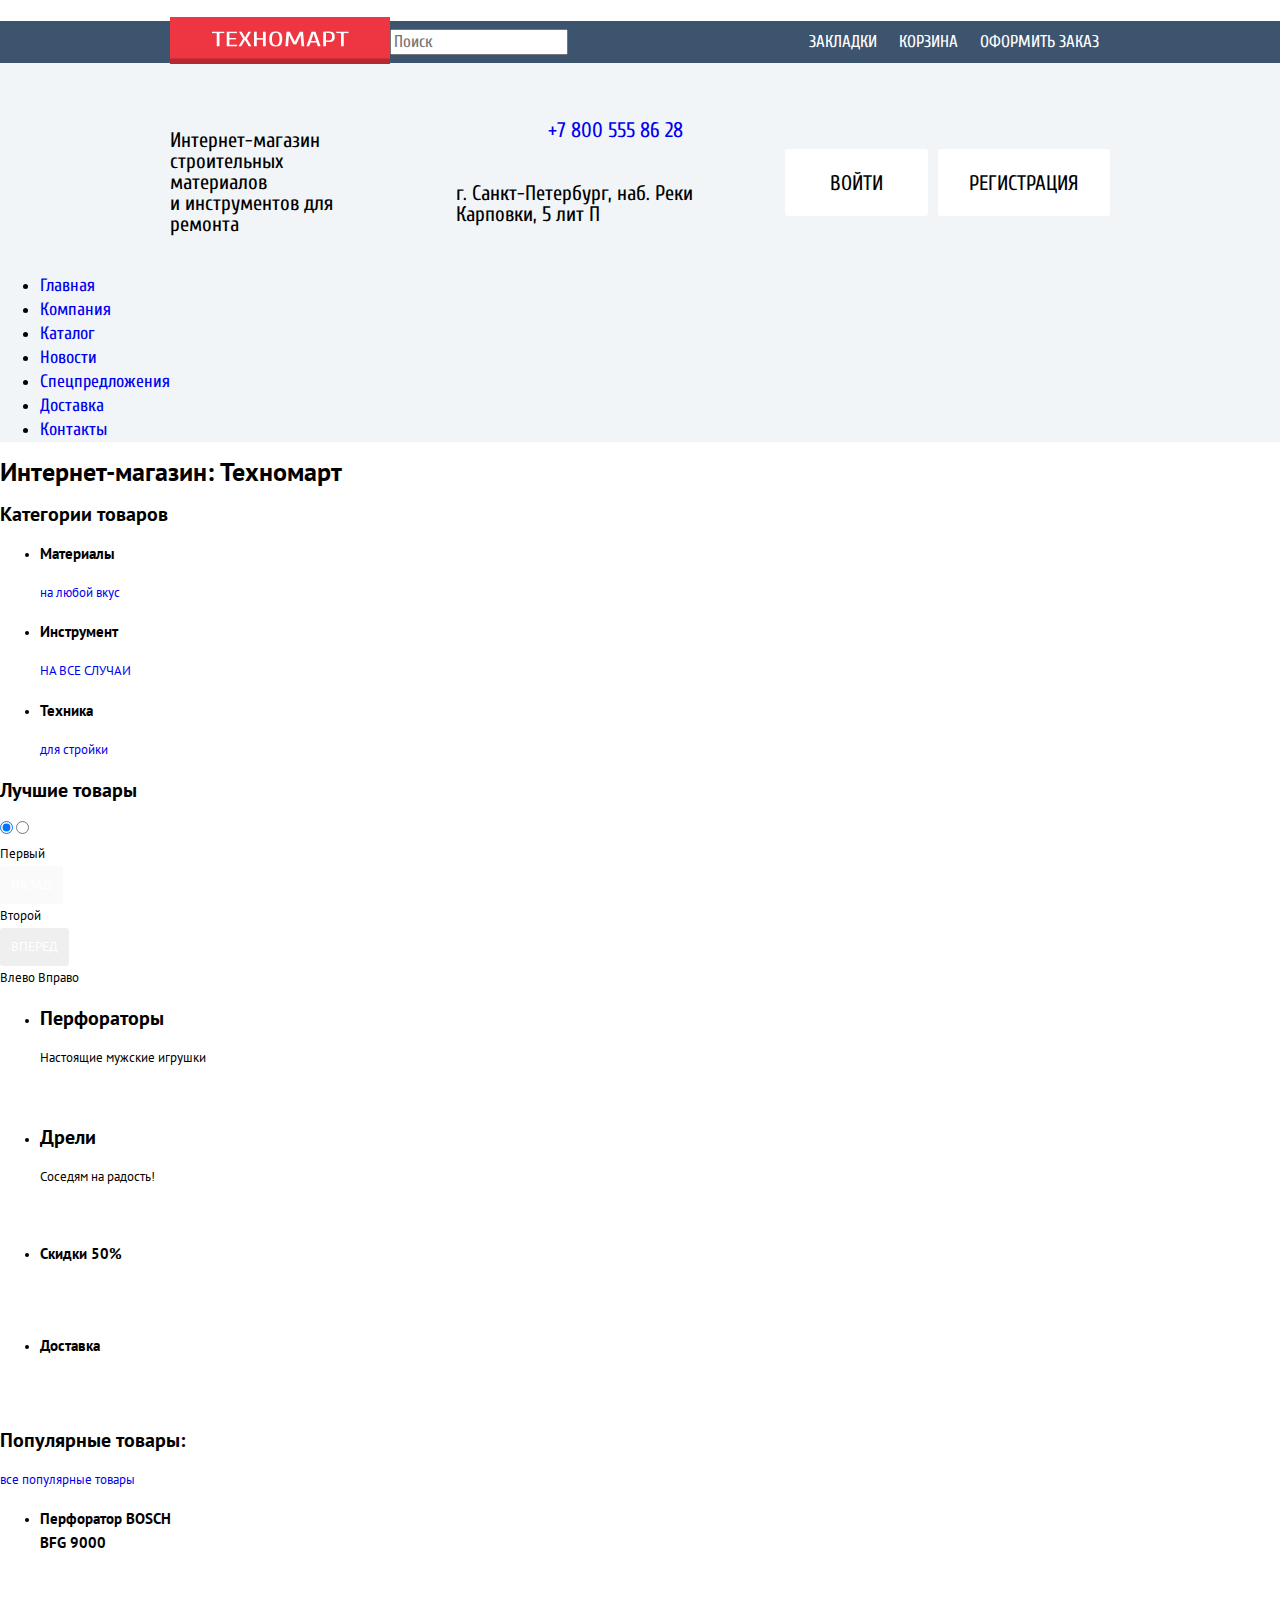
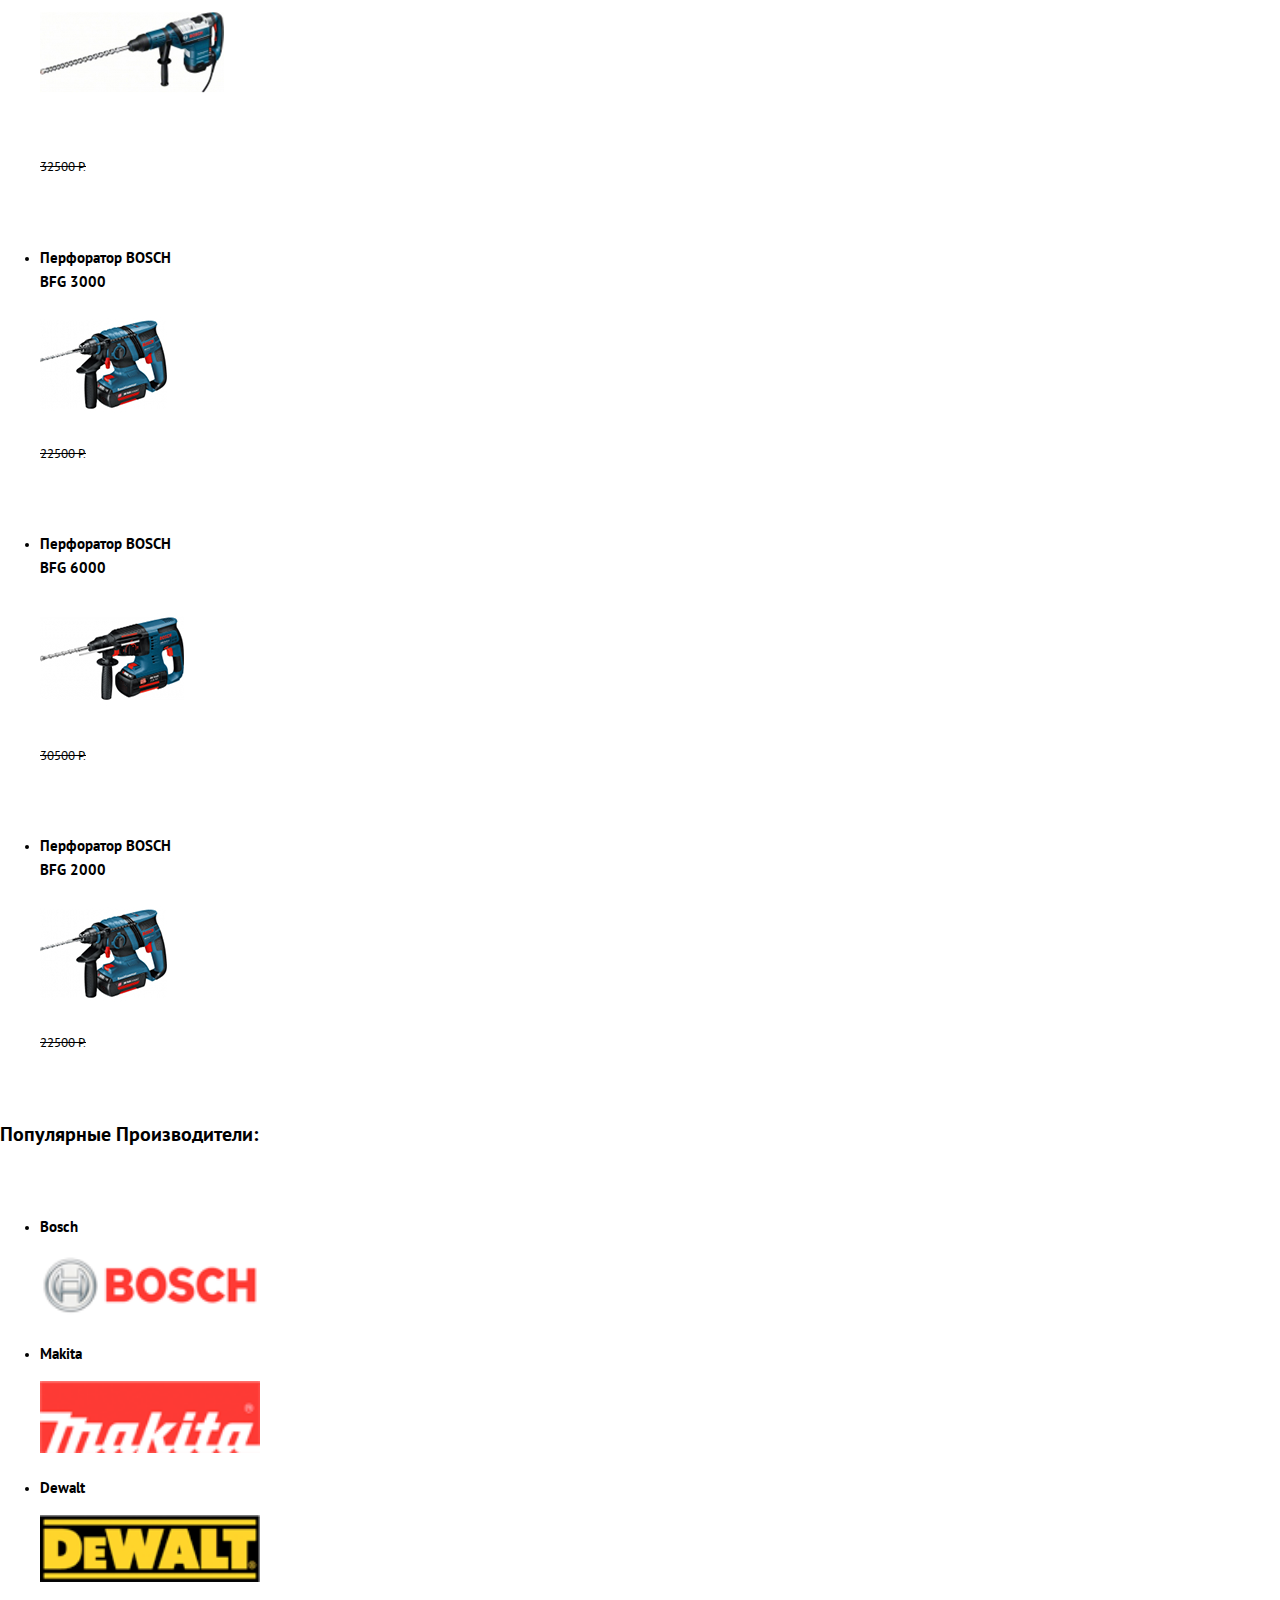
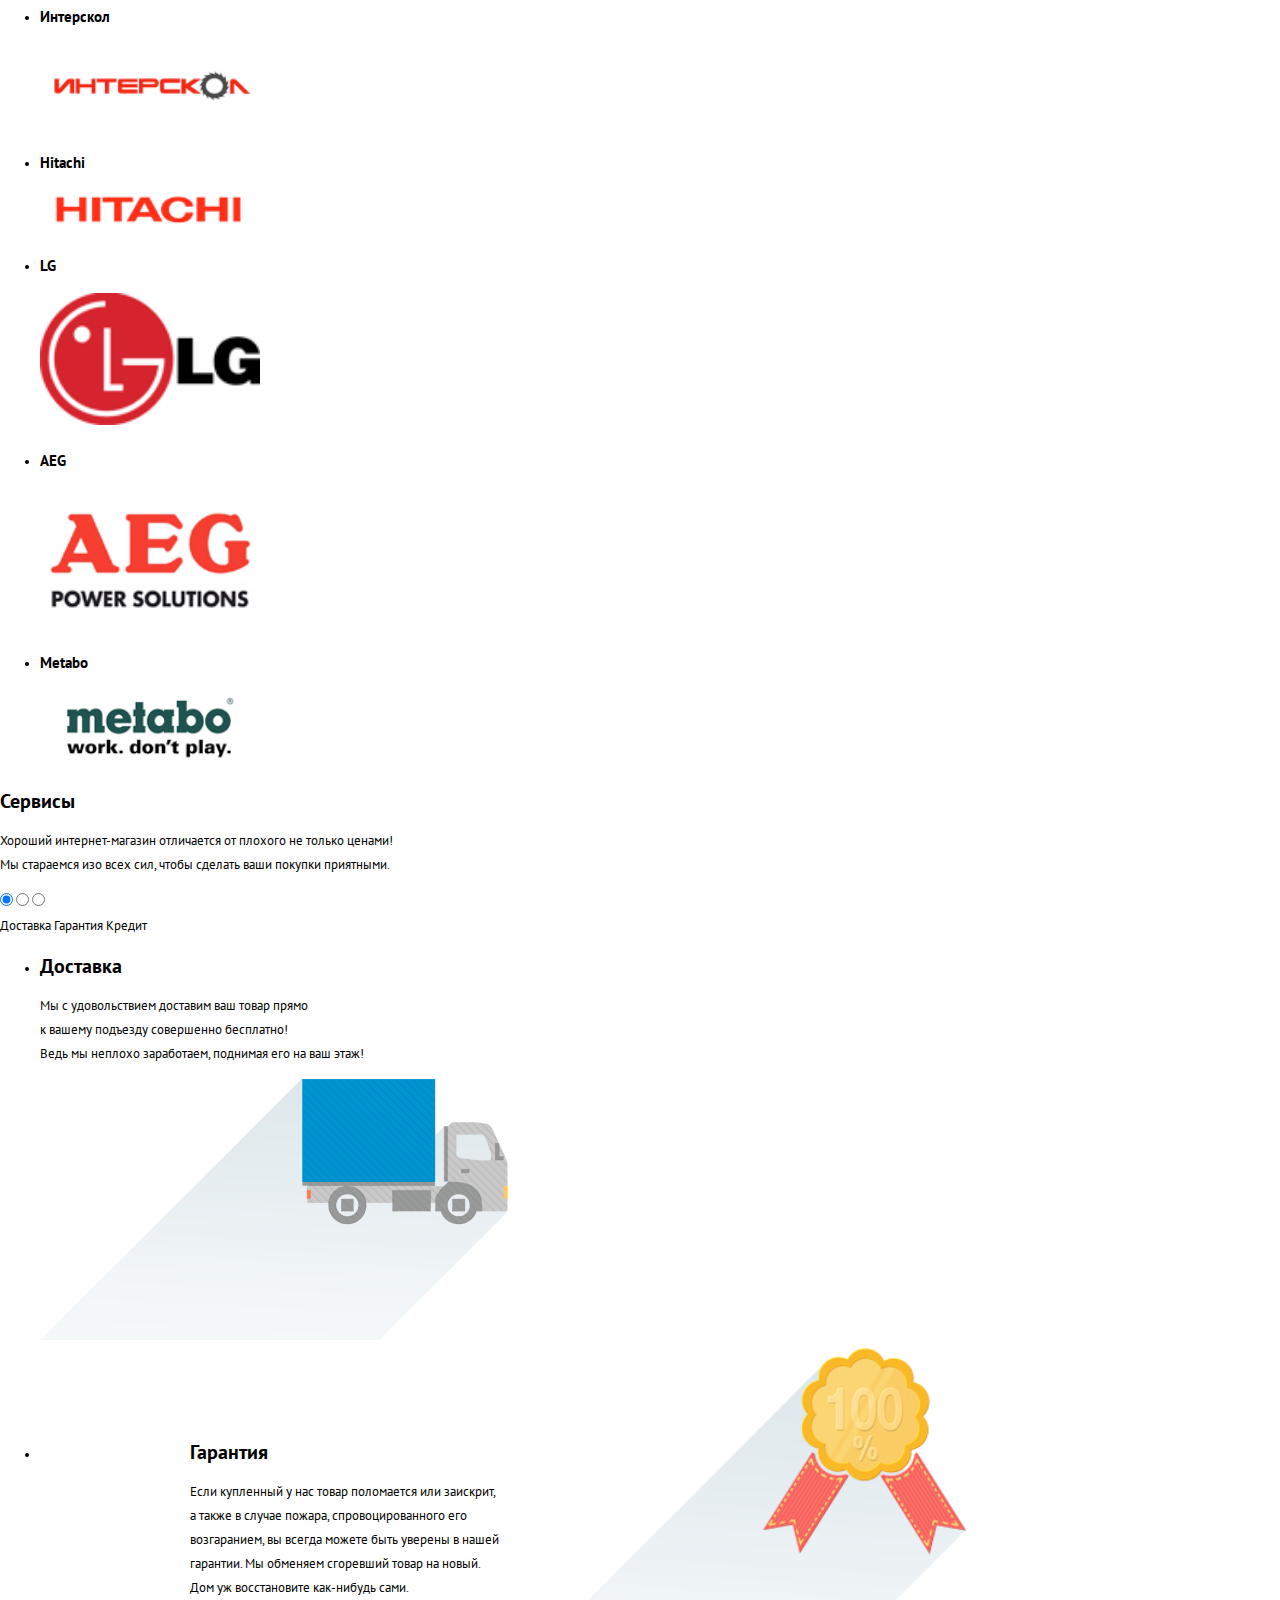
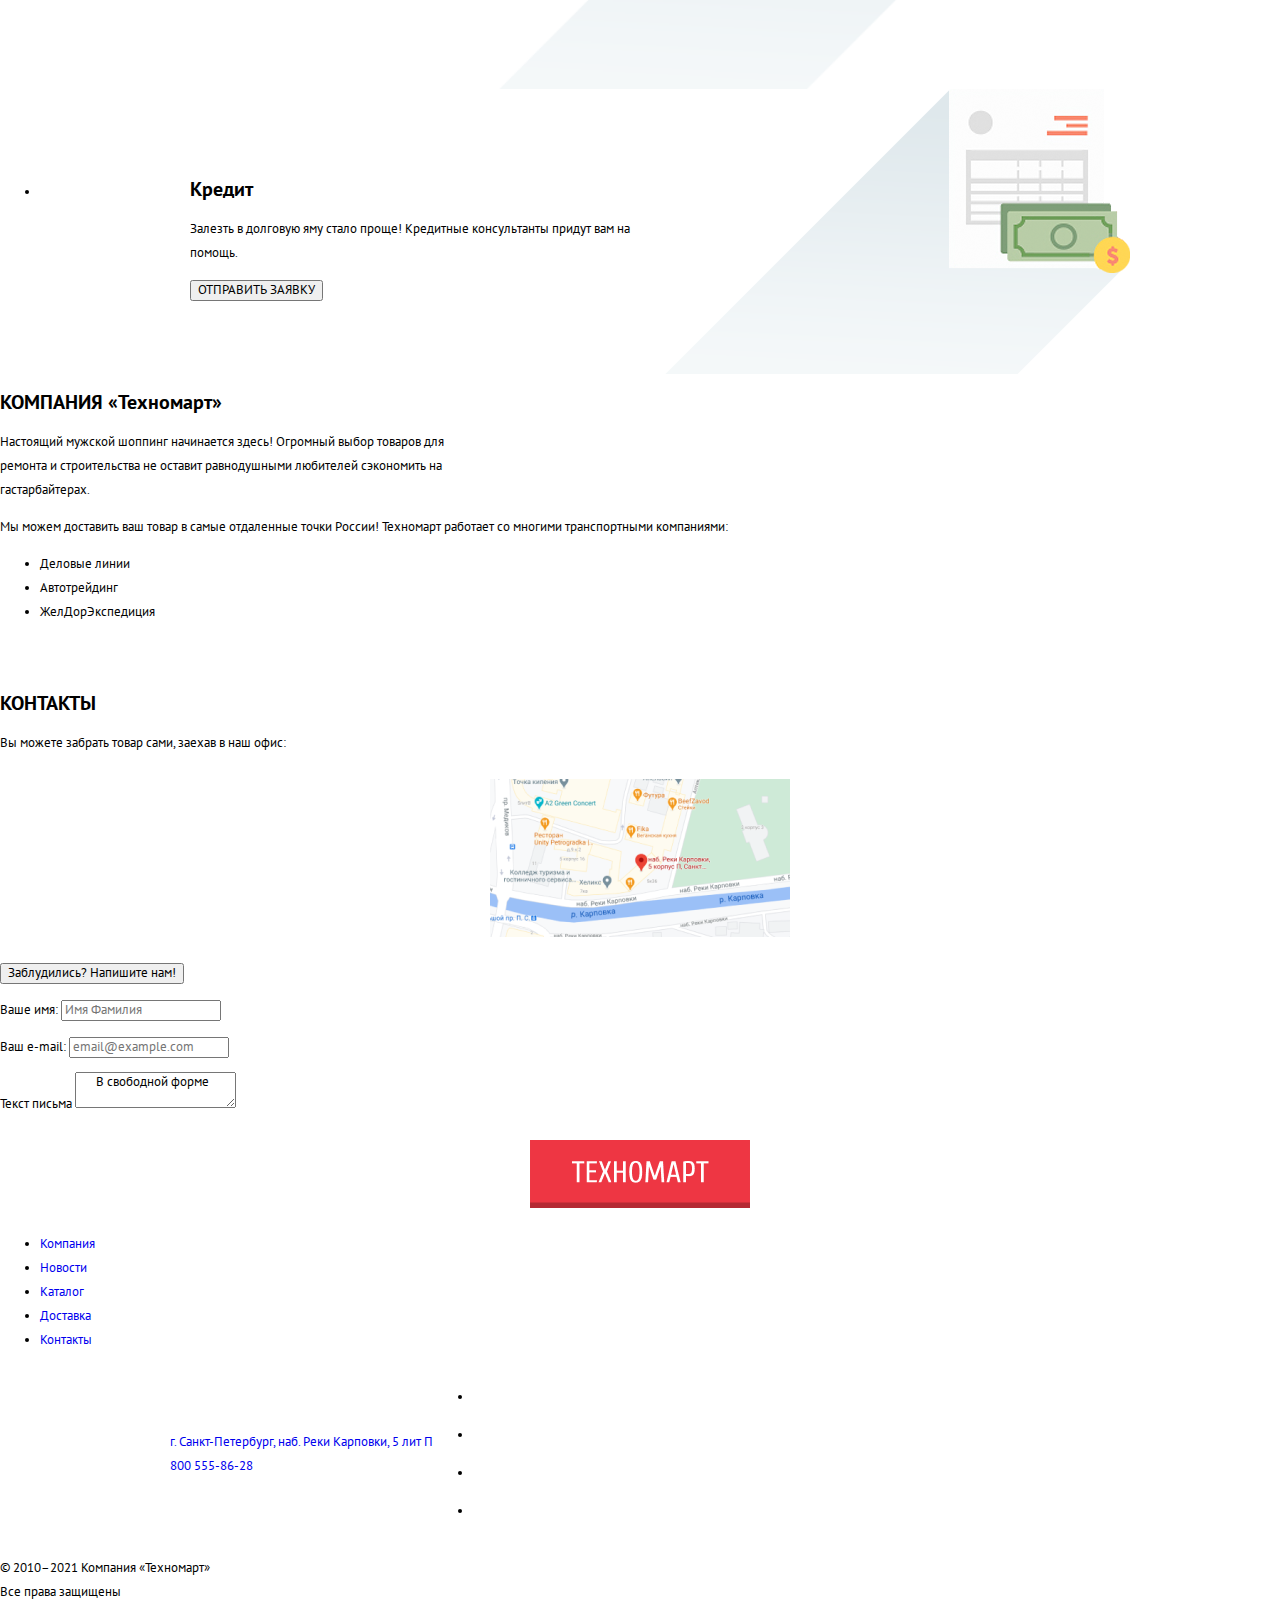
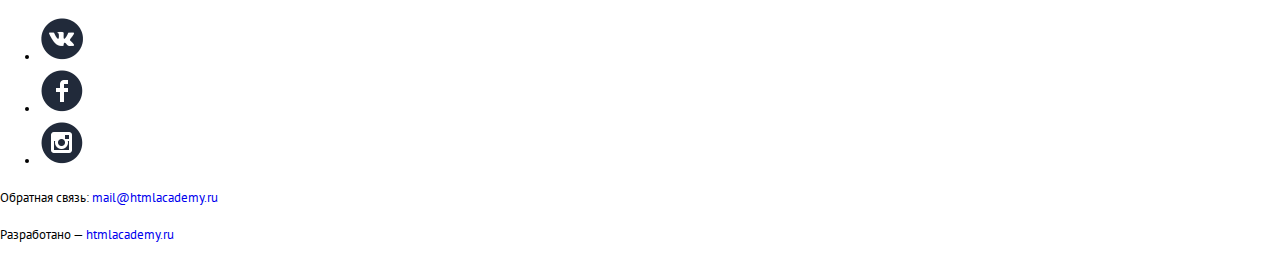
==== index.html @ 90fa8c32 "add styles" ====
<!DOCTYPE html>
<html class="page" lang="ru">

<head>
  <meta charset="utf-8" />
  <title>HTML Academy: Техномарт</title>
  <link rel="icon" href="favicon.ico" />
  <link href="https://fonts.googleapis.com/css2?family=Cuprum:wght@400;700&family=PT+Sans:wght@400;700&display=swap"
    rel="stylesheet">
    <link href="css/normalize.css" rel="stylesheet">
    <link href="css/style.css" rel="stylesheet">
</head>

<body class="page-body">
  <header class="main-header">
    <!--Верхняя поисковая строка, логотип и кнопки магазина-->
    <section class="search__header">
      <h2><span class="hidden">Интернет-магазин</span></h2>
      <div class="wrapper">
        <a class="main-header-logo"><img src="img/logo.png" width="220" height="47" alt="Логотип Техномарт" /></a>

        <form class="header-search" action="https://echo.htmlacademy.ru" method="post">
          <input class="header-search__input-field" type="search" name="search" id="search" placeholder="Поиск" />
          <label for="search"> </label>
        </form>

        <ul class="shop-link__list">
          <li><a class="button shop-link__list-item" href="blank.html">Закладки</a></li>
          <li><a class="button shop-link__list-item" href="blank.html">Корзина</a></li>
          <li><a class="button shop-link__list-item" href="blank.html">Оформить заказ</a></li>
        </ul>

      </div>
    </section>
<!--Contact info in header-->
    <section class="contact-info">
      <h2><span class="hidden">Контактная информация</span></h2>
      <div class="wrapper">
        <p>
          Интернет-магазин<br />строительных материалов<br />и инструментов для
          ремонта
        </p>
        <div class="contact-info__contacts">
          <a class="contact-info__contacts-phone" href="tel:+78005558628">+7 800 555 86 28</a><br />
          <p class="contact-info__contacts-adress">г. Санкт-Петербург, наб. Реки Карповки, 5 лит П
          </p>
        </div>
        <ul class="login-registration__list">
          <li><a class="button login-registration__button login-button" href="blank.html">Войти</a></li>
          <li><a class="button login-registration__button" href="blank.html">Регистрация</a></li>
        </ul>
      </div>
    </section>
    <!--main navigation block-->
    <nav class="main-navigation">
      <ul class="site-navigation">
        <li class="site-navigation__item"><a href="index.html">Главная</a></li>
        <li class="site-navigation__item"><a href="blank.html">Компания</a></li>
        <li class="site-navigation__item"><a href="catalog.html">Каталог</a></li>
        <li class="site-navigation__item"><a href="blank.html">Новости</a></li>
        <li class="site-navigation__item"><a href="blank.html">Спецпредложения</a></li>
        <li class="site-navigation__item"><a href="blank.html">Доставка</a></li>
        <li class="site-navigation__item"><a href="blank.html">Контакты</a></li>
      </ul>
    </nav>

  </header>

  <main>
    <h1>Интернет-магазин: Техномарт</h1>
    <section class="product-categories">
      <h2>Категории товаров</h2>
      <ul class="product-list">
        <li class="product-item">
          <h3>Материалы</h3>
          <a href="blank.html">на любой вкус</a>
        </li>
        <li class="product-item">
          <h3>Инструмент</h3>
          <a href="blank.html">НА ВСЕ СЛУЧАИ</a>
        </li>
        <li class="product-item">
          <h3>Техника</h3>
          <a href="blank.html">для стройки</a>
        </li>
      </ul>
    </section>

    <section class="products">
      <div>
        <h2>Лучшие товары</h2>
        <div>
          <div>
            <input type="radio" id="slider-1" name="toggle" checked="" />
            <input type="radio" id="slider-2" name="toggle" />
          </div>
          <div>
            <label for="slider-1">
              <span>Первый</span>
              <button class="button gallery-button gallery-button-back" type="button" disabled>Назад</button>
            </label>
            <label for="slider-2">
              <span>Второй</span>
              <button class="button gallery-button gallery-button-next" type="button">Вперед</button>
            </label>
          </div>
          <div>
            <label for="slider-1">
              <span> Влево </span>
            </label>
            <label for="slider-2">
              <span> Вправо </span>
            </label>
          </div>
          <ul class="products-list">
            <li class="products-item">
              <div>
                <h2>Перфораторы</h2>
                <span>Настоящие мужские игрушки</span>
              </div>
              <div class="wrapper catalog-button">
                <a class="button" href="catalog.html">ОТКРЫТЬ КАТАЛОГ</a>
              </div>
            </li>
            <li class="products-item">
              <div>
                <h2>Дрели</h2>
                <span>Соседям на радость!</span>
              </div>
              <a class="button" href="catalog.html">ОТКРЫТЬ КАТАЛОГ</a>
            </li>
          </ul>
        </div>
      </div>
    </section>

    <section class="features">
      <ul class="features-list">
        <li class="features-item">
          <h3>Скидки 50%</h3>
          <a class="button" href="catalog.html">На 350 ТОВАРОВ</a>
        </li>
        <li class="features-item">
          <h3>Доставка</h3>
          <a class="button" href="blank.html">Бесплатно</a>
        </li>
      </ul>
    </section>

    <section class="popular-products">
      <div>
        <h2>Популярные товары:</h2>
        <a href="blank.html">все популярные товары</a>
      </div>
      <ul class="popular-products-list">
        <li class="popular-product-item">
          <h3>Перфоратор BOSCH<br />BFG 9000</h3>
          <p>
            <img src="img/main-popular-products/main-bfg-9000.jpg" width="184" height="164"
              alt="Перфоратор проводной синего цвета с длинным сверлом" />
          </p>
          <del>32500 Р.</del>
          <p><a class="button" href="catalog.html">25500 Р.</a></p>
        </li>
        <li class="popular-product-item">
          <h3>Перфоратор BOSCH<br />BFG 3000</h3>
          <p>
            <img src="img/main-popular-products/main-bfg-3000.jpg" width="127" height="112"
              alt="Перфоратор аккамуляторный синего цвета с красными элементами" />
          </p>
          <del>22500 Р.</del>
          <p><a class="button" href="catalog.html">15500 Р.</a></p>
        </li>
        <li class="popular-product-item">
          <h3>Перфоратор BOSCH<br />BFG 6000</h3>
          <p>
            <img src="img/main-popular-products/main-bfg-6000.jpg" width="144" height="128"
              alt="Перфоратор синего цвета аккамуляторный, с железным стопором и сверлом по бетону" />
          </p>
          <del>30500 Р.</del>
          <p><a class="button" href="catalog.html">25500 Р.</a></p>
        </li>
        <li class="popular-product-item">
          <h3>Перфоратор BOSCH<br />BFG 2000</h3>
          <p>
            <img src="img/main-popular-products/main-bfg-2000.jpg" width="127" height="112"
              alt="Перфоратор черно-синего цвета, аккамуляторный" />
          </p>
          <del>22500 Р.</del>
          <p><a class="button" href="catalog.html">12500 Р.</a></p>
        </li>
      </ul>
    </section>

    <section class="popular-manufactres">
      <h2>Популярные Производители:</h2>
      <div>
        <a class="button" href="blank.html">Все производители</a>
      </div>
      <div>
        <ul class="manufactures-list">
          <li class="manufactures-item">
            <h3>Bosch</h3>
            <a class="manufactures-link" href="blank.html"><img src="img/main-partners/main-partners-bosch.png"
                width="220" height="145" alt="логотип фирмы bosch" /></a>
          </li>
          <li class="manufactures-item">
            <h3>Makita</h3>
            <a class="manufactures-link" href="blank.html"><img src="img/main-partners/main-partners-Makita.png"
                width="220" height="145" alt="логотип фирмы Makita" /></a>
          </li>
          <li class="manufactures-item">
            <h3>Dewalt</h3>
            <a class="manufactures-link" href="blank.html"><img src="img/main-partners/main-partners-DeWALT.png"
                width="220" height="145" alt="логотип фирмы Dewalt" /></a>
          </li>
          <li class="manufactures-item">
            <h3>Интерскол</h3>
            <a class="manufactures-link" href="blank.html"><img src="img/main-partners/main-partners-Interskol.png"
                width="220" height="145" alt="логотип фирмы Интерскол" /></a>
          </li>
          <li class="manufactures-item">
            <h3>Hitachi</h3>
            <a class="manufactures-link" href="blank.html"><img src="img/main-partners/main-partners-Hitachi.png"
                width="220" height="145" alt="логотип фирмы Hitachi" /></a>
          </li>
          <li class="manufactures-item">
            <h3>LG</h3>
            <a class="manufactures-link" href="blank.html"><img src="img/main-partners/main-partners-LG.png" width="220"
                height="145" alt="логотип фирмы LG" /></a>
          </li>
          <li class="manufactures-item">
            <h3>AEG</h3>
            <a class="manufactures-link" href="blank.html"><img src="img/main-partners/main-partners-AEG.png"
                width="220" height="145" alt="логотип фирмы AEG" /></a>
          </li>
          <li class="manufactures-item">
            <h3>Metabo</h3>
            <a class="manufactures-link" href="blank.html"><img src="img/main-partners/main-partners-Metabo.png"
                width="220" height="145" alt="логотип фирмы Metabo" /></a>
          </li>
        </ul>
      </div>
    </section>

    <section class="services">
      <div>
        <h2>Сервисы</h2>
        <p>
          Хороший интернет-магазин отличается от плохого не только ценами!<br />
          Мы стараемся изо всех сил, чтобы сделать ваши покупки приятными.
        </p>
        <div>
          <input class="visually-hidden" type="radio" name="buttons" id="services-1" checked="" />
          <input class="visually-hidden" type="radio" name="buttons" id="services-2" />
          <input class="visually-hidden" type="radio" name="buttons" id="services-3" />
          <div>
            <label for="services-1"> Доставка </label>
            <label for="services-2"> Гарантия </label>
            <label for="services-3"> Кредит </label>
          </div>
          <ul class="services-list">
            <li class="services-item">
              <div>
                <div>
                  <h2>Доставка</h2>
                  <p>
                    Мы с удовольствием доставим ваш товар прямо <br />
                    к вашему подъезду совершенно бесплатно!<br />
                    <span>Ведь мы неплохо заработаем,</span> поднимая его на
                    ваш этаж!
                  </p>
                </div>
                <img src="img/main-advantages/main-advantage-1.png" width="468" height="261"
                  alt="Грузовик серого цвета с синим тентом" />
              </div>
            </li>
            <li class="services-item">
              <div class="wrapper">
                <div class="description">
                  <h2>Гарантия</h2>
                  <p>
                    Если купленный у нас товар поломается или заискрит,<br />
                    а также в случае пожара, спровоцированного его<br />
                    возгаранием, вы всегда можете быть уверены в нашей<br />
                    гарантии. Мы обменяем сгоревший товар на
                    <span>новый.</span><br />
                    Дом уж восстановите как-нибудь сами.
                  </p>
                </div>
                <img src="img/main-advantages/main-advantage-2.png" width="468" height="261"
                  alt="Золотая медаль с цифрой 100 и красной ленточкой" />
              </div>
            </li>
            <li class="services-item">
              <div class="wrapper">
                <div class="description">
                  <h2>Кредит</h2>
                  <p>
                    Залезть в долговую яму стало проще! Кредитные консультанты
                    придут вам на помощь.
                  </p>
                  <button type="button" class="send-request">
                    ОТПРАВИТЬ ЗАЯВКУ
                  </button>
                </div>
                <img src="img/main-advantages/main-advantage-3.png" width="468" height="261"
                  alt="две зеленые купюры с знаком доллора на фоне серой таблицы" />
              </div>
            </li>
          </ul>
        </div>
      </div>
    </section>

    <article class="about-company">
      <h2>КОМПАНИЯ «Техномарт»</h2>
      <p>
        Настоящий мужской шоппинг начинается здесь! Огромный выбор товаров
        для<br />
        ремонта и строительства не оставит равнодушными любителей сэкономить
        на<br />
        гастарбайтерах.
      </p>

      <p>
        Мы можем доставить ваш товар в самые отдаленные точки России!
        Техномарт работает со многими транспортными компаниями:
      </p>
      <ul class="partners-list">
        <li class="partners-item">Деловые линии</li>
        <li class="partners-item">Автотрейдинг</li>
        <li class="partners-item">ЖелДорЭкспедиция</li>
      </ul>
      <a class="button" href="index.html">Подробнее о компании</a>
    </article>

    <article class="contacts">
      <h2>КОНТАКТЫ</h2>
      <p>Вы можете забрать товар сами, заехав в наш офис:</p>
      <a class="button map-button" href="blank.html">
        <img src="img/main-map.png" alt="Карта проезда до адреса Н абарежная реки Карповки 5" />
      </a>
      <p>
        <input type="button" name="map-button" value="Заблудились? Напишите нам!" />
      </p>
      <section class="modal">
        <form class="mail-modal" action="https://echo.htmlacademy.ru" method="post">
          <p>
            <label for="name-text">Ваше имя:</label>
            <input class="username" type="text" id="name-text" name="name" placeholder="Имя Фамилия" />
          </p>
          <p>
            <label for="email-text">Ваш e-mail:</label>
            <input class="user-email" type="email" id="email-text" name="email" placeholder="email@example.com" />
          </p>
          <p>
            <label for="letter-text">Текст письма</label>
            <textarea class="letter-text" name="letter" id="letter-text">
      В свободной форме</textarea>
          </p>
        </form>
      </section>
    </article>
  </main>

  <footer class="page-footer main-footer">
    <div>
      <div>
        <div>
          <a class="button" href="index.html"><img src="img/logo220x68.png" width="220" height="68"
              alt="Логотип «Техномарт»" /></a>
          <ul class="footer-nav">
            <li><a href="blank.html">Компания</a></li>
            <li><a href="blank.html">Новости</a></li>
            <li><a href="catalog.html">Каталог</a></li>
            <li><a href="blank.html">Доставка</a></li>
            <li><a href="blank.html">Контакты</a></li>
          </ul>
          <div class="wrapper">
            <p>
              <a class="footer-adres" href="blank.html">г. Санкт-Петербург, наб. Реки Карповки, 5 лит П</a><br />
              <a class="footer-phone" href="tel: +8005558628"> 800 555-86-28 </a>
            </p>
            <ul class="footer-catalog">
              <li class="footer-catalog-item"><a class="button" href="blank.html">Материалы</a></li>
              <li class="footer-catalog-item"><a class="button" href="blank.html">Техника</a></li>
              <li class="footer-catalog-item"><a class="button" href="blank.html">Инструмент</a></li>
              <li class="footer-catalog-item"><a class="button" href="blank.html">Спецпредложения</a></li>
            </ul>
          </div>
          <div>
            <p>
              © 2010–2021 Компания «Техномарт»<br />
              Все права защищены
            </p>
            <section class="footer-social">
              <ul class="social-list">
                <li class="social-item">
                  <a class="social-link" href="blank.html">
                    <img src="img/vk.png" width="44" height="44" alt="" />
                  </a>
                </li>
                <li class="social-item">
                  <a class="social-link" href="blank.html">
                    <img src="img/fb.png" width="44" height="44" alt="" />
                  </a>
                </li>
                <li class="social-item">
                  <a class="social-link" href="blank.html">
                    <img src="img/instagram.png" width="44" height="44" alt="" />
                  </a>
                </li>
              </ul>
            </section>
            <section class="footer-copyright">
              <p>
                Обратная связь:
                <a href="blank.html">mail@htmlacademy.ru</a>
              </p>
              <p>
                Разработано —
                <a href="https://htmlacademy.ru/intensive/htmlcss">htmlacademy.ru</a>
              </p>
            </section>
          </div>
        </div>
      </div>
    </div>
  </footer>
</body>

</html>
---- css/style.css ----
:root {
--basic-red: #EE3643;
--basic-green: #63A63E;
--basic-grey: #3D546F;
--basic-greylight: #C5C5C5;
--basic-background: #F1F5F7;
--white: #FFFFFF;
--special-ylellow: #FFBF47;
--success: #5FBB2D;
--error: #BA2732;
}

body {
    min-width: 960px;
    margin: 0px;
    padding: 0px;
    font-family: "PT Sans", Arial, sans-serif;
    font-size: 13px;
    line-height: 24px;
    font-weight: 400;
    color: #000;
    text-transform: none;
    background-color: var(--white)
}

a {
  text-decoration: none
}

img {
  max-width: 100%;
  height: auto
}

.hidden {
  position: absolute;
  width: 1px;
  height: 1px;
  margin: -1px;
  border: 0;
  padding: 0;
  white-space: nowrap;
  clip-path: inset(100%);
  clip: rect(0 0 0 0);
  overflow: hidden
}
/*Все кнопки на странице*/
.button {
  align-items: center;
  border-radius: 3px;
  border: 0;
  color: var(--white);
  cursor: pointer;
  display: flex;
  justify-content: center;
  padding: 11px;
  line-height: 16px;
  text-align: center;
  text-transform: uppercase;
  outline: 0
}

.login-registration__button {
  background-color: #FFFFFF;
  height: 45px;
  min-width: 150px;
  margin-left: 10px;
  position: relative;
  color: #000;
}

.login-button {
  min-width: 121px;
}

/*стили для хедера*/
.main-header {
  background-color: var(--basic-background);
  min-width: 960px;
  font-family: "Cuprum", Arial, sans-serif;
  line-height: 24px;
  font-size: 18px;
}

.search__header {
  background-color: var(--basic-grey);
  height: 42px;
  font-size: 17px;
  line-height: 18px;
}

.wrapper {
  width: 940px;
  height: 100%;
  margin: 0 auto;
  display: flex;
  align-items: center;
}

.shop-link__list {
  list-style: none;
  display: flex;
  margin: 0;
  padding: 0;
  margin-left: auto;
}
/*регистрация контакты*/
.contact-info {
  align-items: flex-start;
  margin-top: 46px;
  font-size: 21px;
  line-height: 21px;
}

.login-registration__list {
  list-style: none;
  margin: 0;
  padding: 0;
  margin-left: auto;
  display: flex;
}

.contact-info__contacts{
  margin-left: 90px;
  display: flex;
  align-items: center;
  flex-direction: column;
}
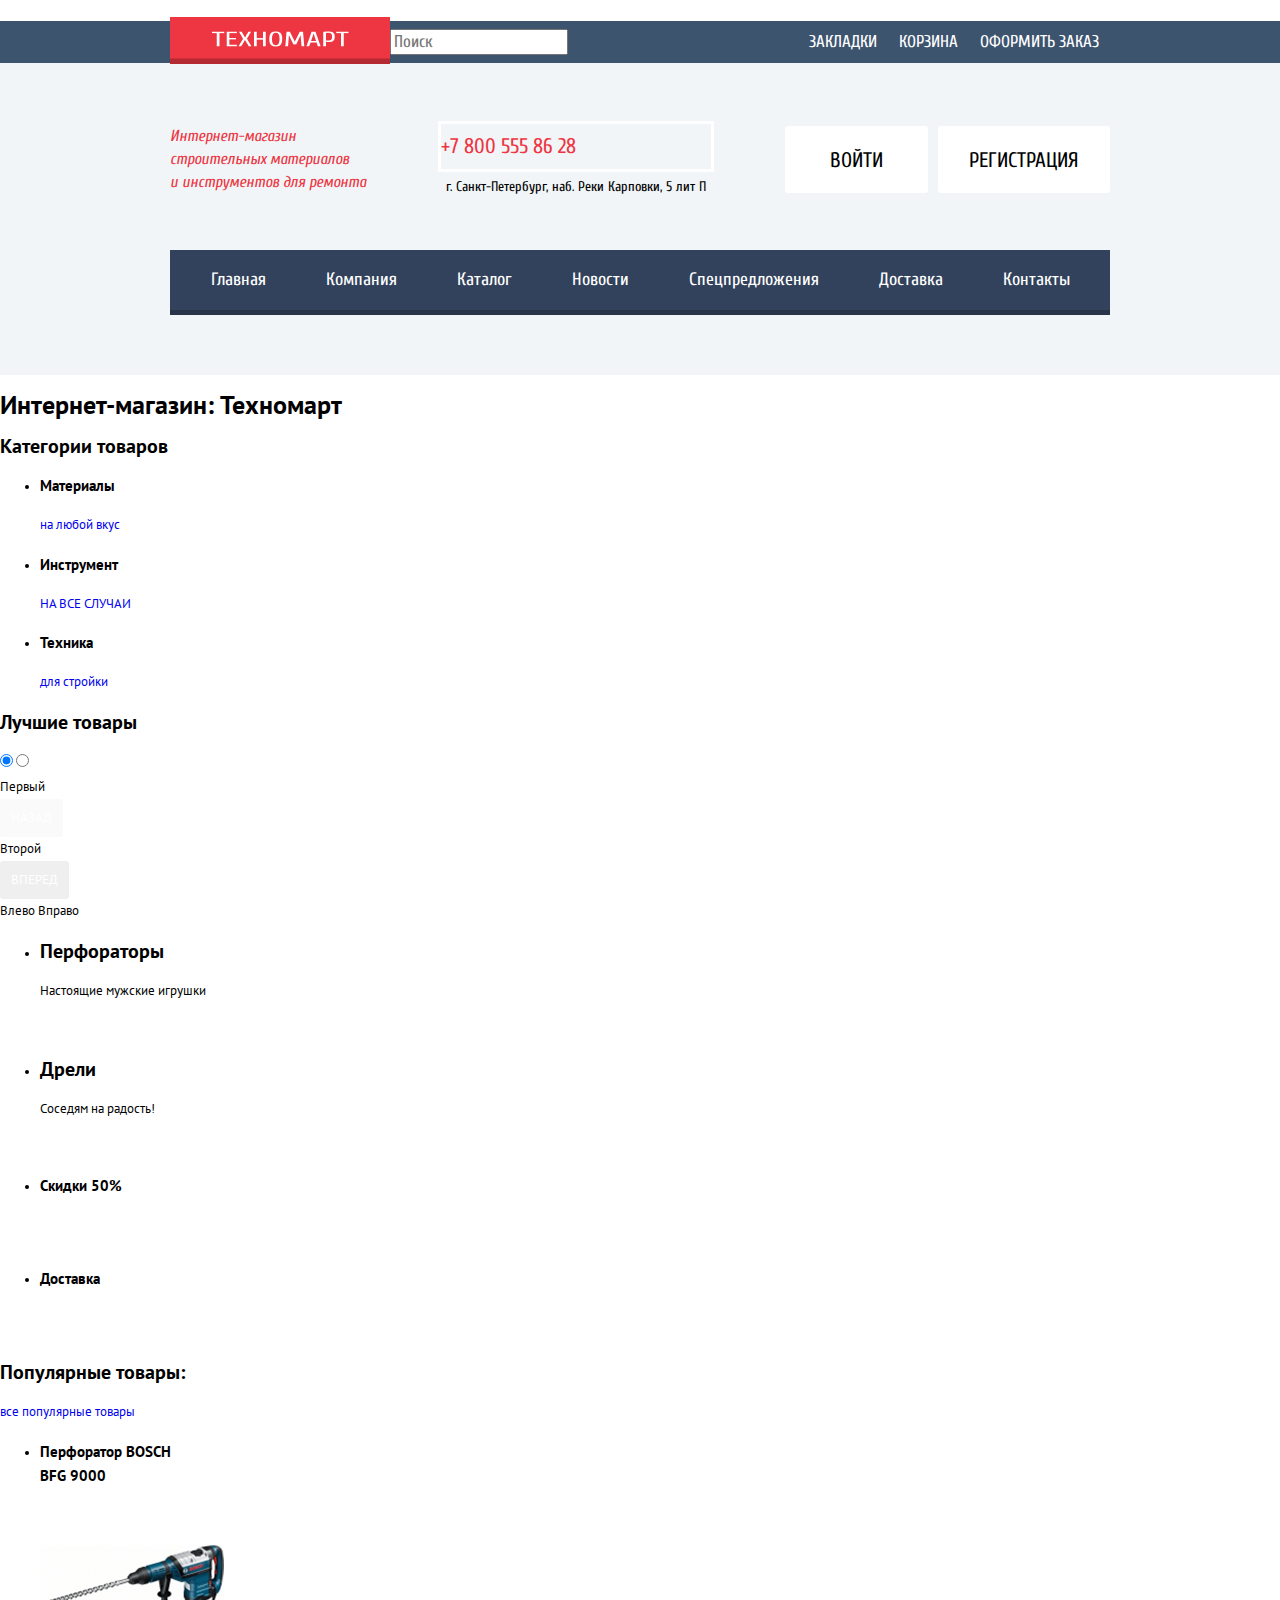
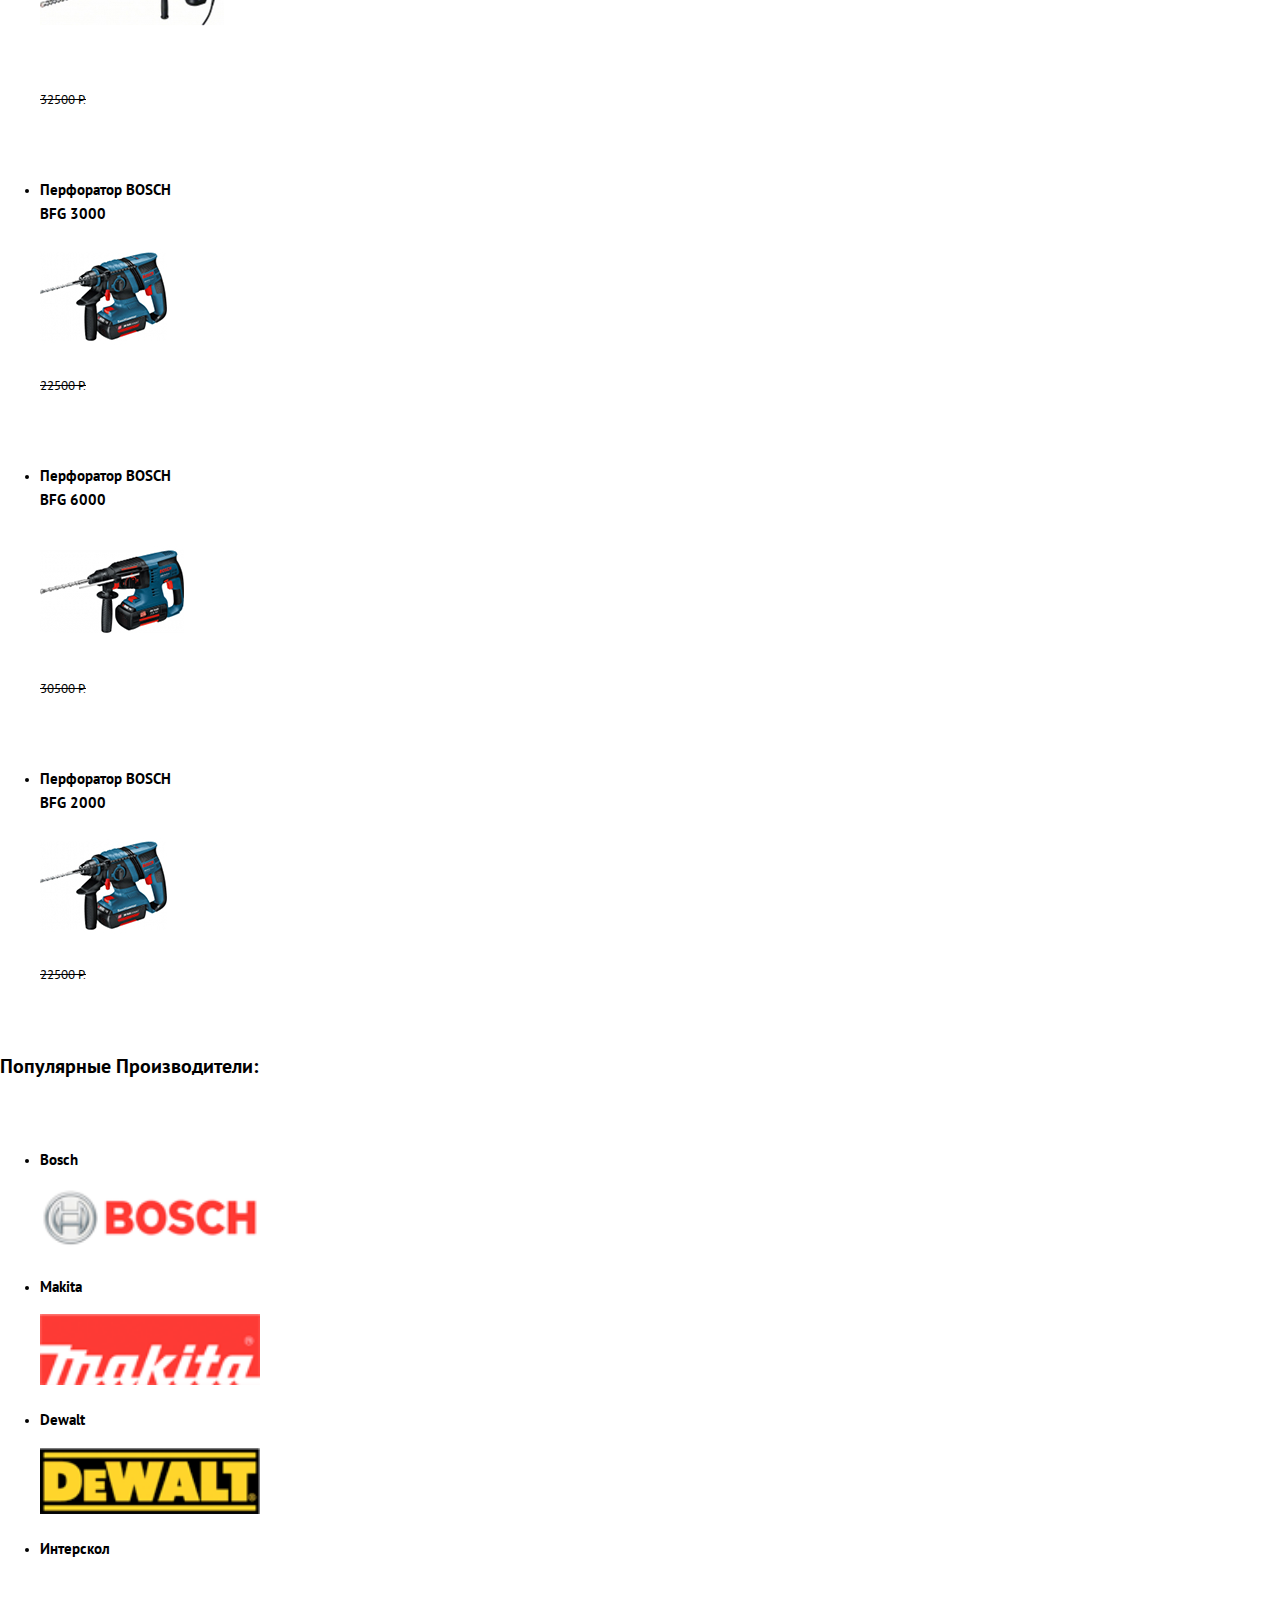
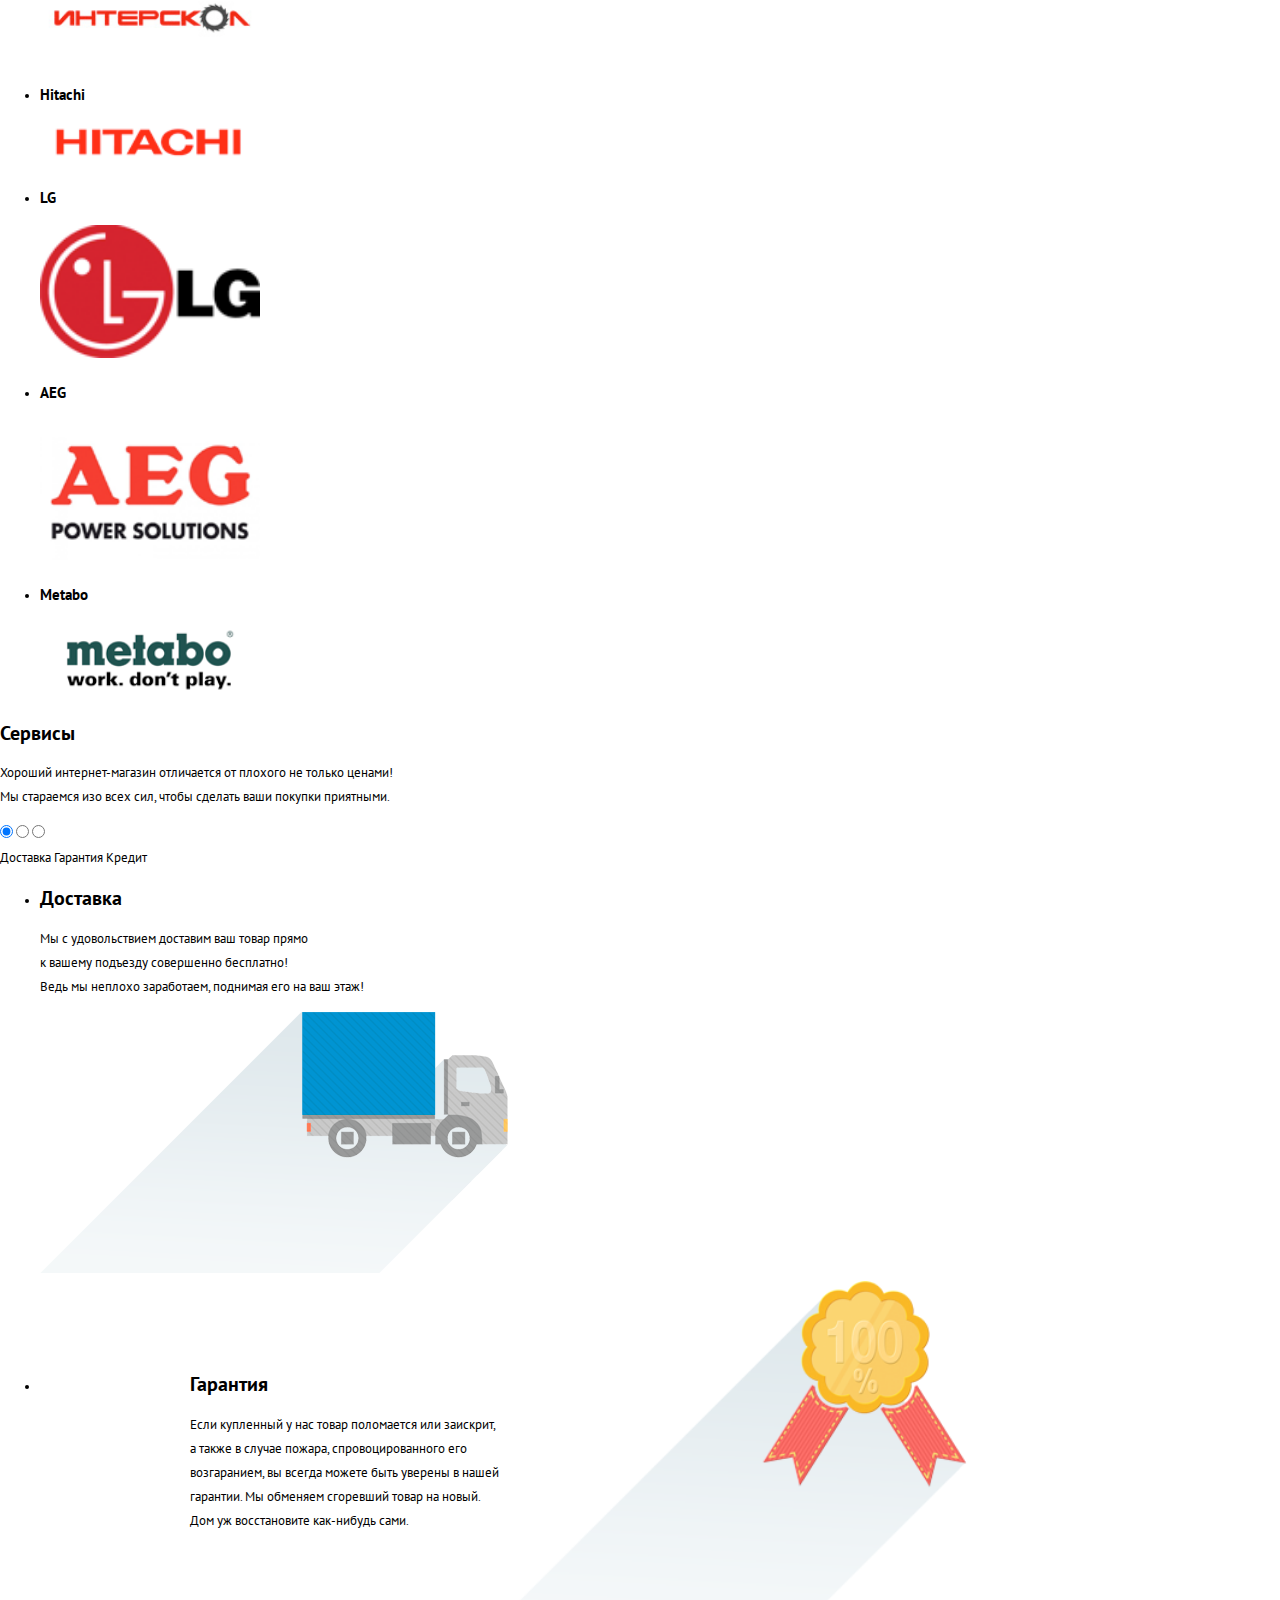
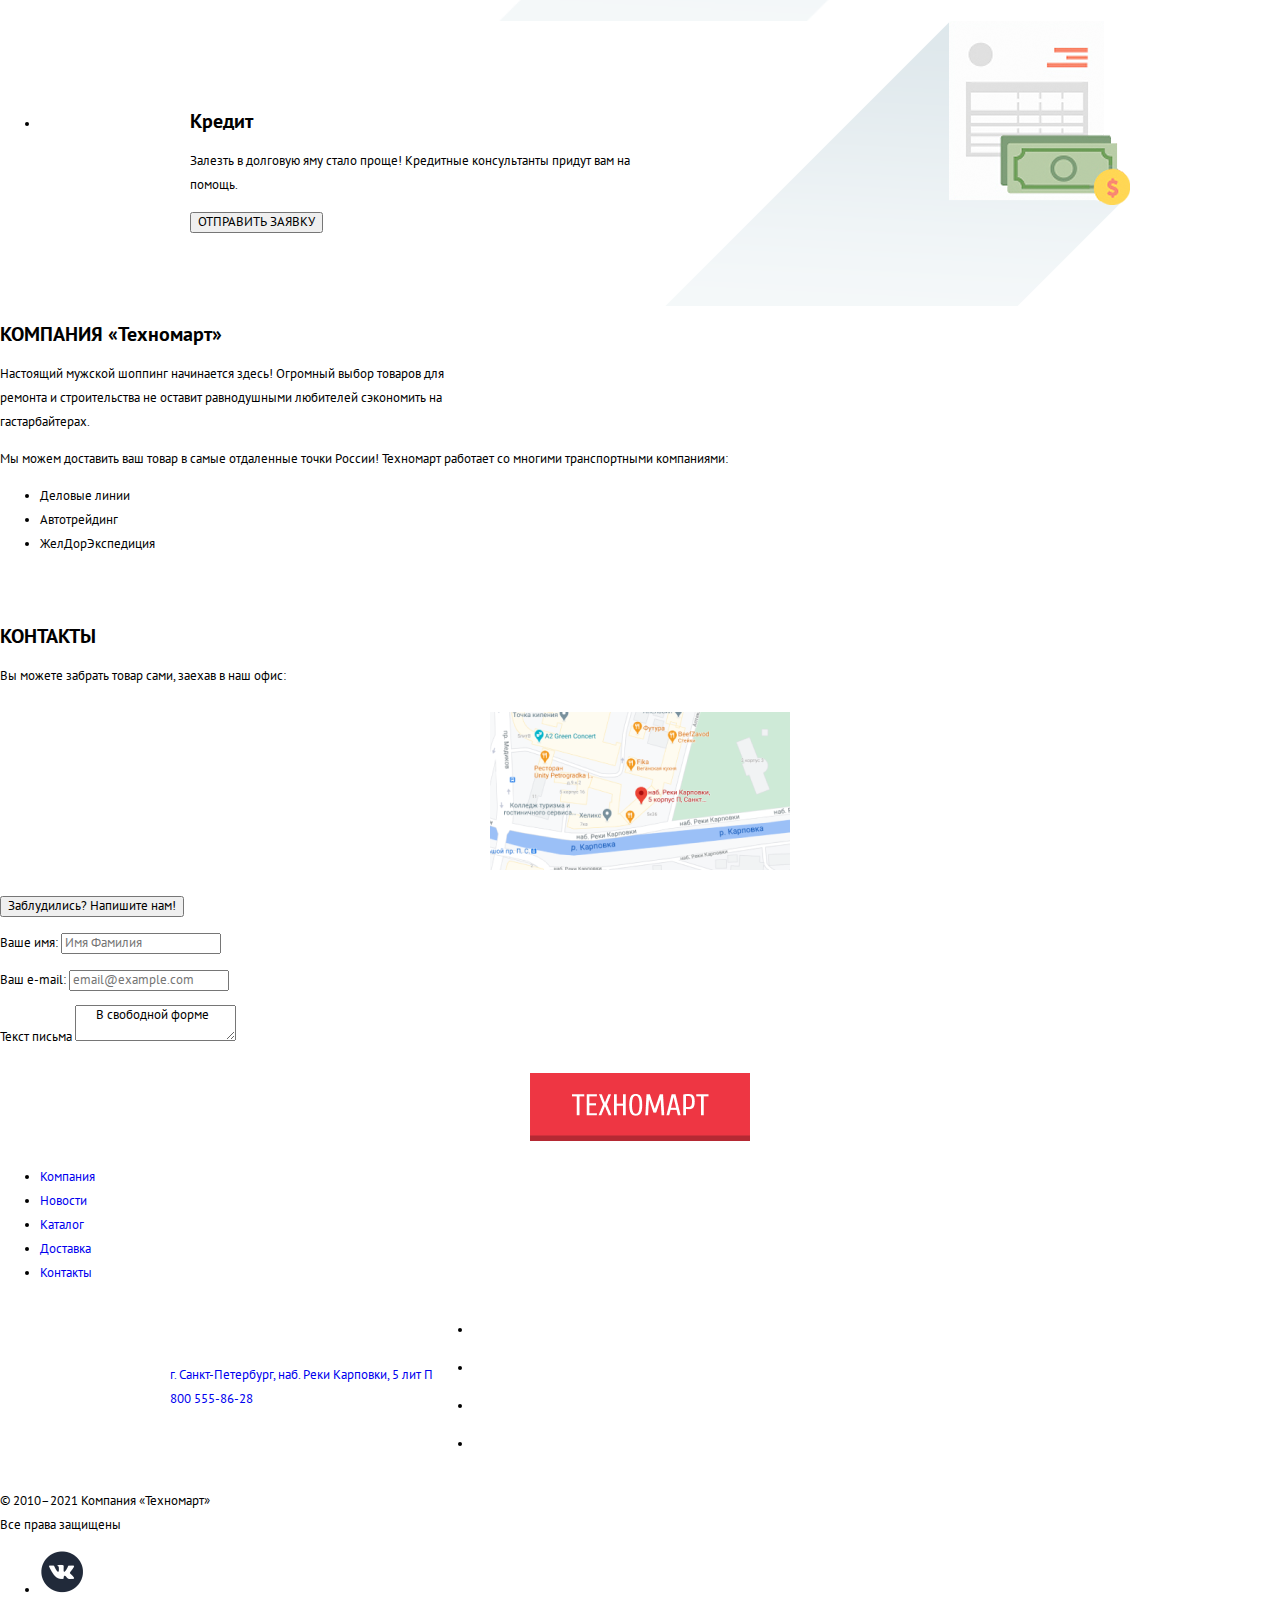
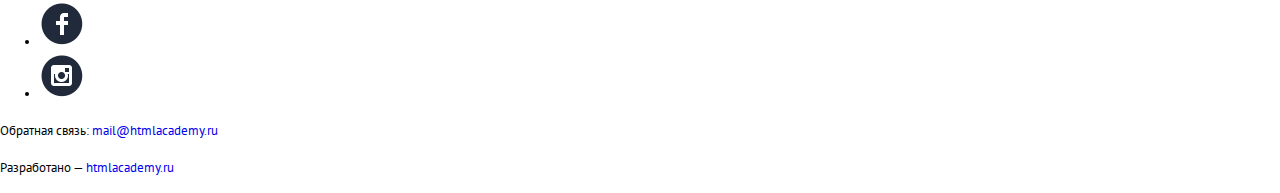
==== commit 3cee8646: "add class for nav panel" ====
--- a/index.html
+++ b/index.html
@@ -36,12 +36,12 @@
     <section class="contact-info">
       <h2><span class="hidden">Контактная информация</span></h2>
       <div class="wrapper">
-        <p>
-          Интернет-магазин<br />строительных материалов<br />и инструментов для
+        <p class="contact-info__caption">
+          Интернет-магазин строительных материалов<br />и инструментов для
           ремонта
         </p>
         <div class="contact-info__contacts">
-          <a class="contact-info__contacts-phone" href="tel:+78005558628">+7 800 555 86 28</a><br />
+          <a class="contact-info__contacts-phone" href="tel:+78005558628">+7 800 555 86 28</a>
           <p class="contact-info__contacts-adress">г. Санкт-Петербург, наб. Реки Карповки, 5 лит П
           </p>
         </div>
@@ -52,15 +52,15 @@
       </div>
     </section>
     <!--main navigation block-->
-    <nav class="main-navigation">
+    <nav class="main-navigation wrapper">
       <ul class="site-navigation">
-        <li class="site-navigation__item"><a href="index.html">Главная</a></li>
-        <li class="site-navigation__item"><a href="blank.html">Компания</a></li>
-        <li class="site-navigation__item"><a href="catalog.html">Каталог</a></li>
-        <li class="site-navigation__item"><a href="blank.html">Новости</a></li>
-        <li class="site-navigation__item"><a href="blank.html">Спецпредложения</a></li>
-        <li class="site-navigation__item"><a href="blank.html">Доставка</a></li>
-        <li class="site-navigation__item"><a href="blank.html">Контакты</a></li>
+        <li class="site-navigation__item"><a class="site-navigation__item-link"href="index.html">Главная</a></li>
+        <li class="site-navigation__item"><a class="site-navigation__item-link" href="blank.html">Компания</a></li>
+        <li class="site-navigation__item"><a class="site-navigation__item-link" href="catalog.html">Каталог</a></li>
+        <li class="site-navigation__item"><a class="site-navigation__item-link" href="blank.html">Новости</a></li>
+        <li class="site-navigation__item"><a class="site-navigation__item-link" href="blank.html">Спецпредложения</a></li>
+        <li class="site-navigation__item"><a class="site-navigation__item-link" href="blank.html">Доставка</a></li>
+        <li class="site-navigation__item"><a class="site-navigation__item-link" href="blank.html">Контакты</a></li>
       </ul>
     </nav>
 
--- a/css/style.css
+++ b/css/style.css
@@ -120,9 +120,64 @@
   display: flex;
 }
 
+.contact-info__caption {
+  font-style: italic;
+  font-size: 16px;
+  font-weight: 400;
+  line-height: 23px;
+  color: var(--basic-red);
+  max-width: 197px;
+}
+
 .contact-info__contacts{
-  margin-left: 90px;
+  margin-left: 71px;
   display: flex;
   align-items: center;
   flex-direction: column;
 }
+
+.contact-info__contacts-phone{
+  display: flex;
+  align-items: center;
+  font-size: 21px;
+  line-height: 30px;
+  color: var(--basic-red);
+  width: 270px;
+  height: 45px;
+  border: 3px solid var(--white);
+}
+
+.contact-info__contacts-adress{
+  font-size: 14px;
+  line-height: 24px;
+  margin: 3px 0 0;
+  max-width: 270px;
+}
+/*навигационная панель*/
+.site-navigation{
+  margin: 40px 0 60px;
+  padding: 0;
+  list-style: none;
+  font-size: 18px;
+  line-height: 24px;
+  background-color: #32425c;
+  display: flex;
+  justify-content: center;
+  flex-wrap: wrap;
+  width: 100%;
+  min-height: 60px;
+  box-shadow: inset 0 -5px 0 0 #293449
+}
+
+.site-navigation__item .site-navigation__item-link {
+  outline: 0;
+  display: block;
+  text-align: center;
+  color: var(--white);
+  padding: 18px 30px 23px;
+  cursor: pointer;
+
+}
+
+
+
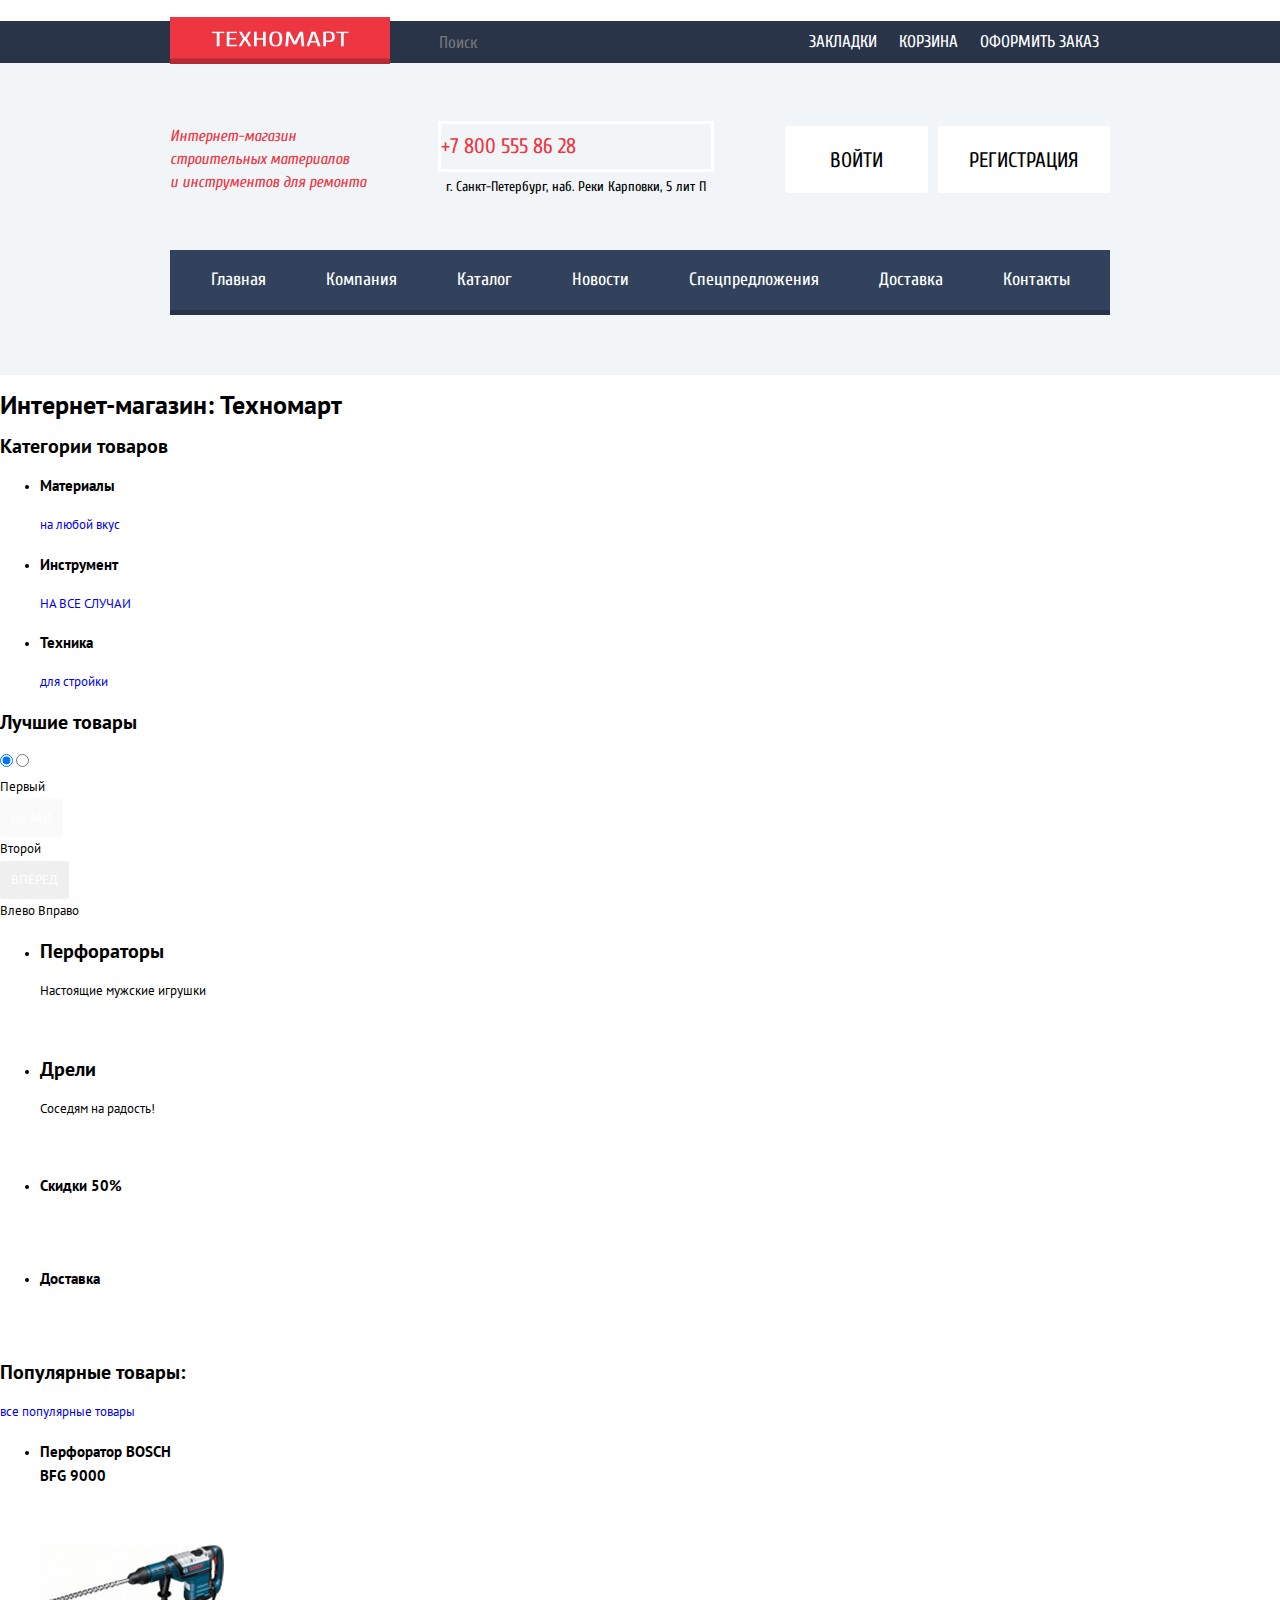
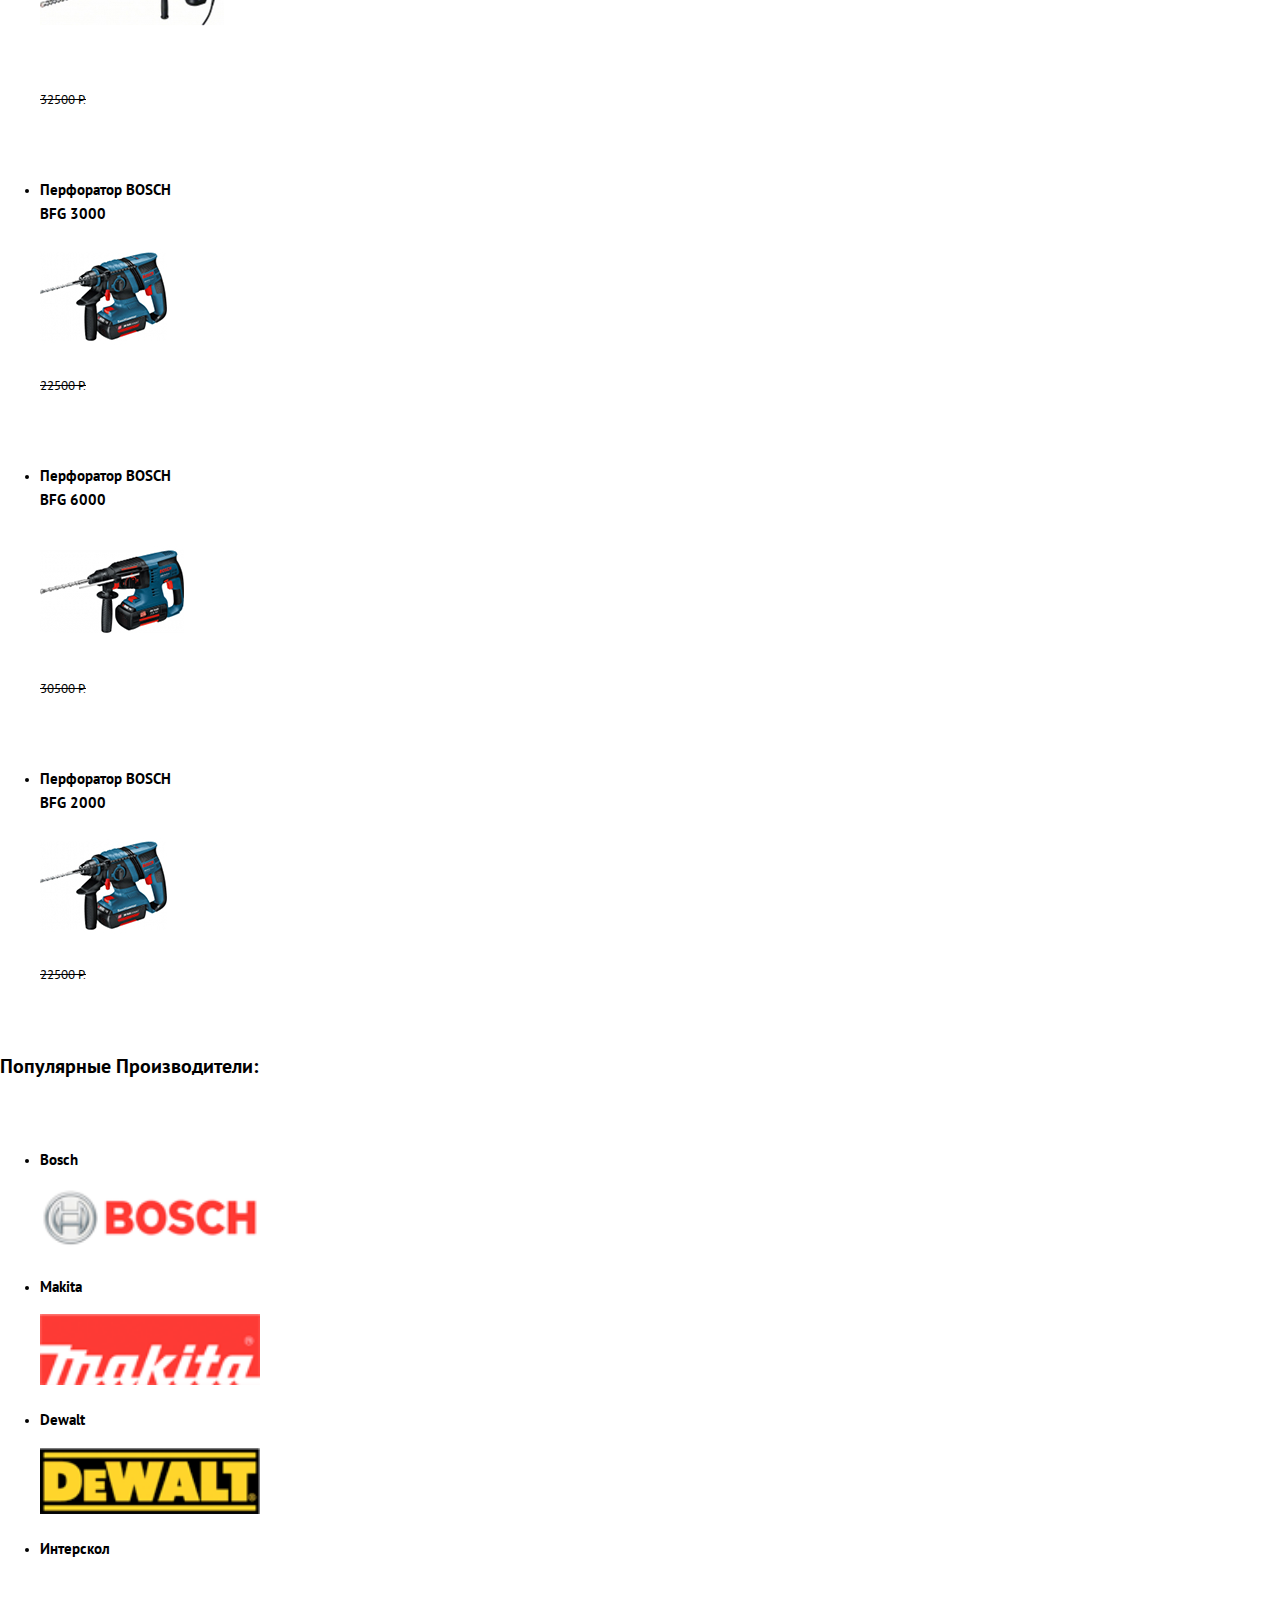
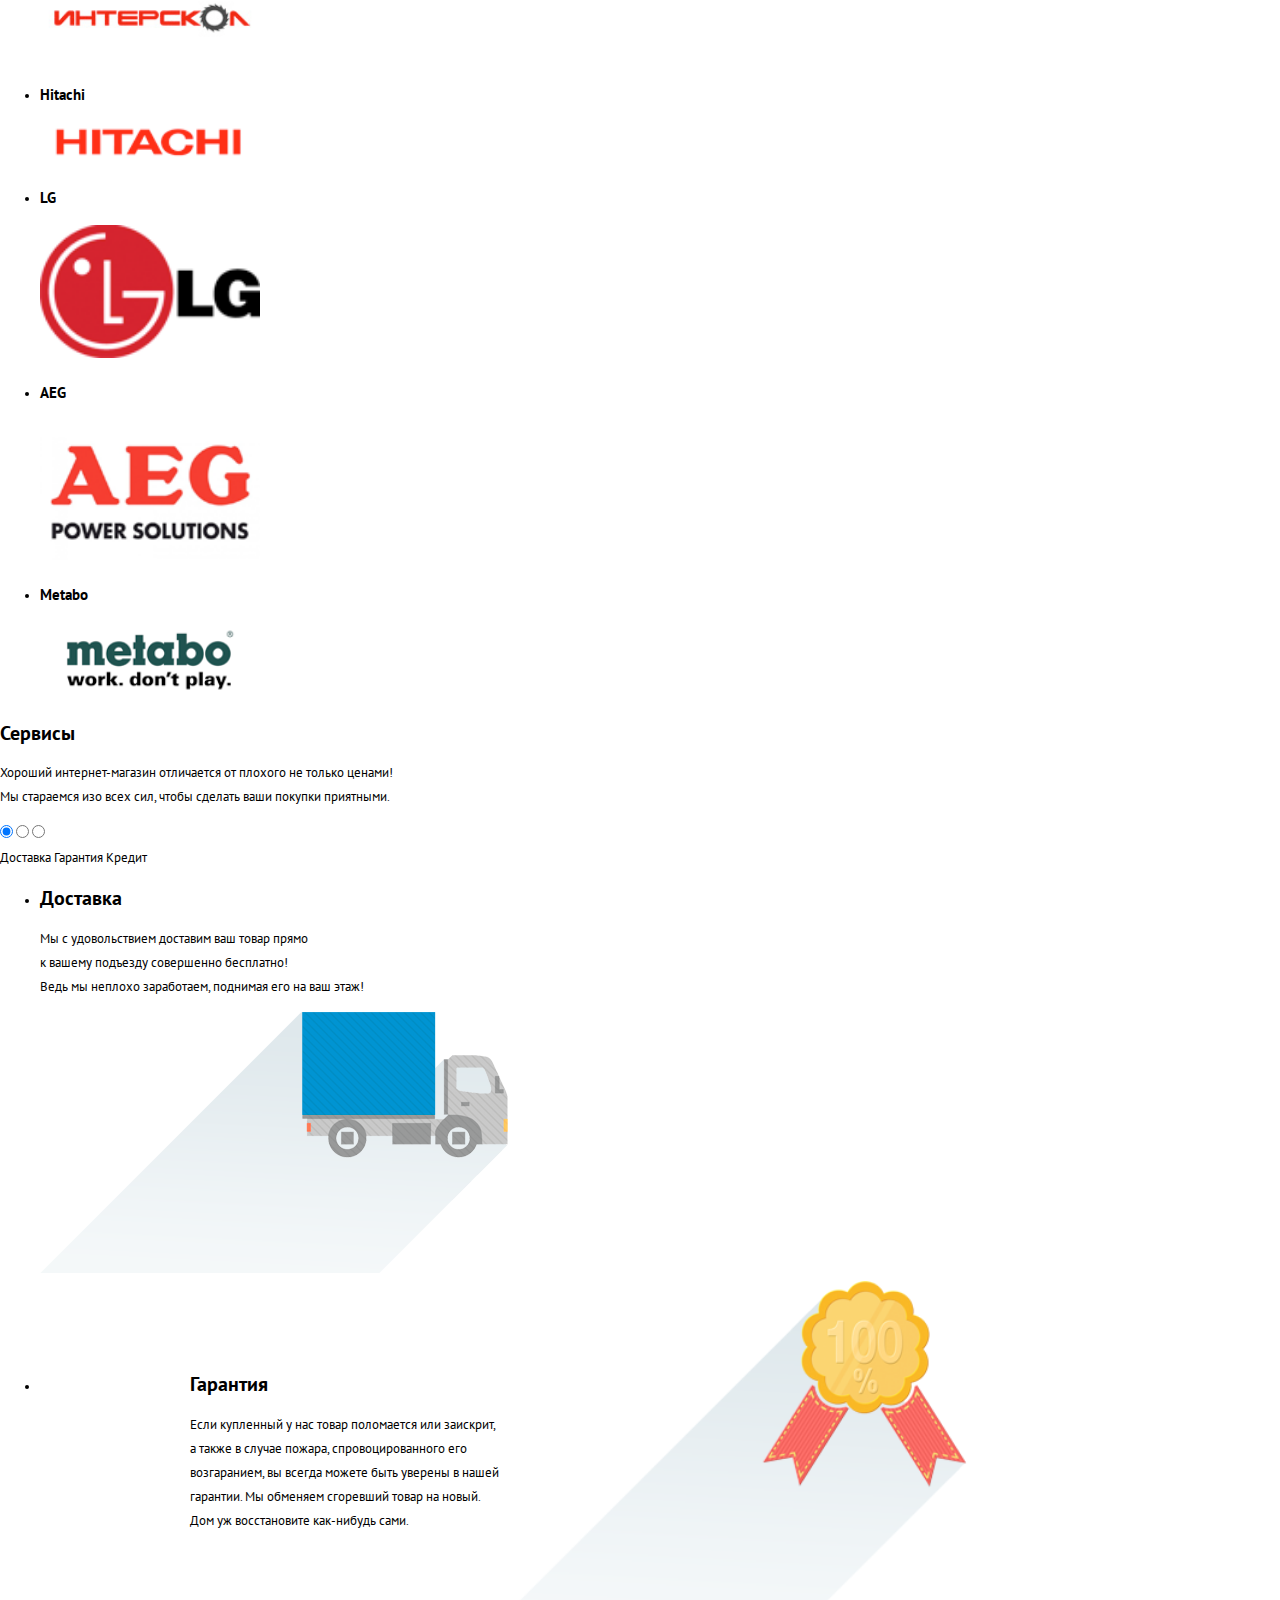
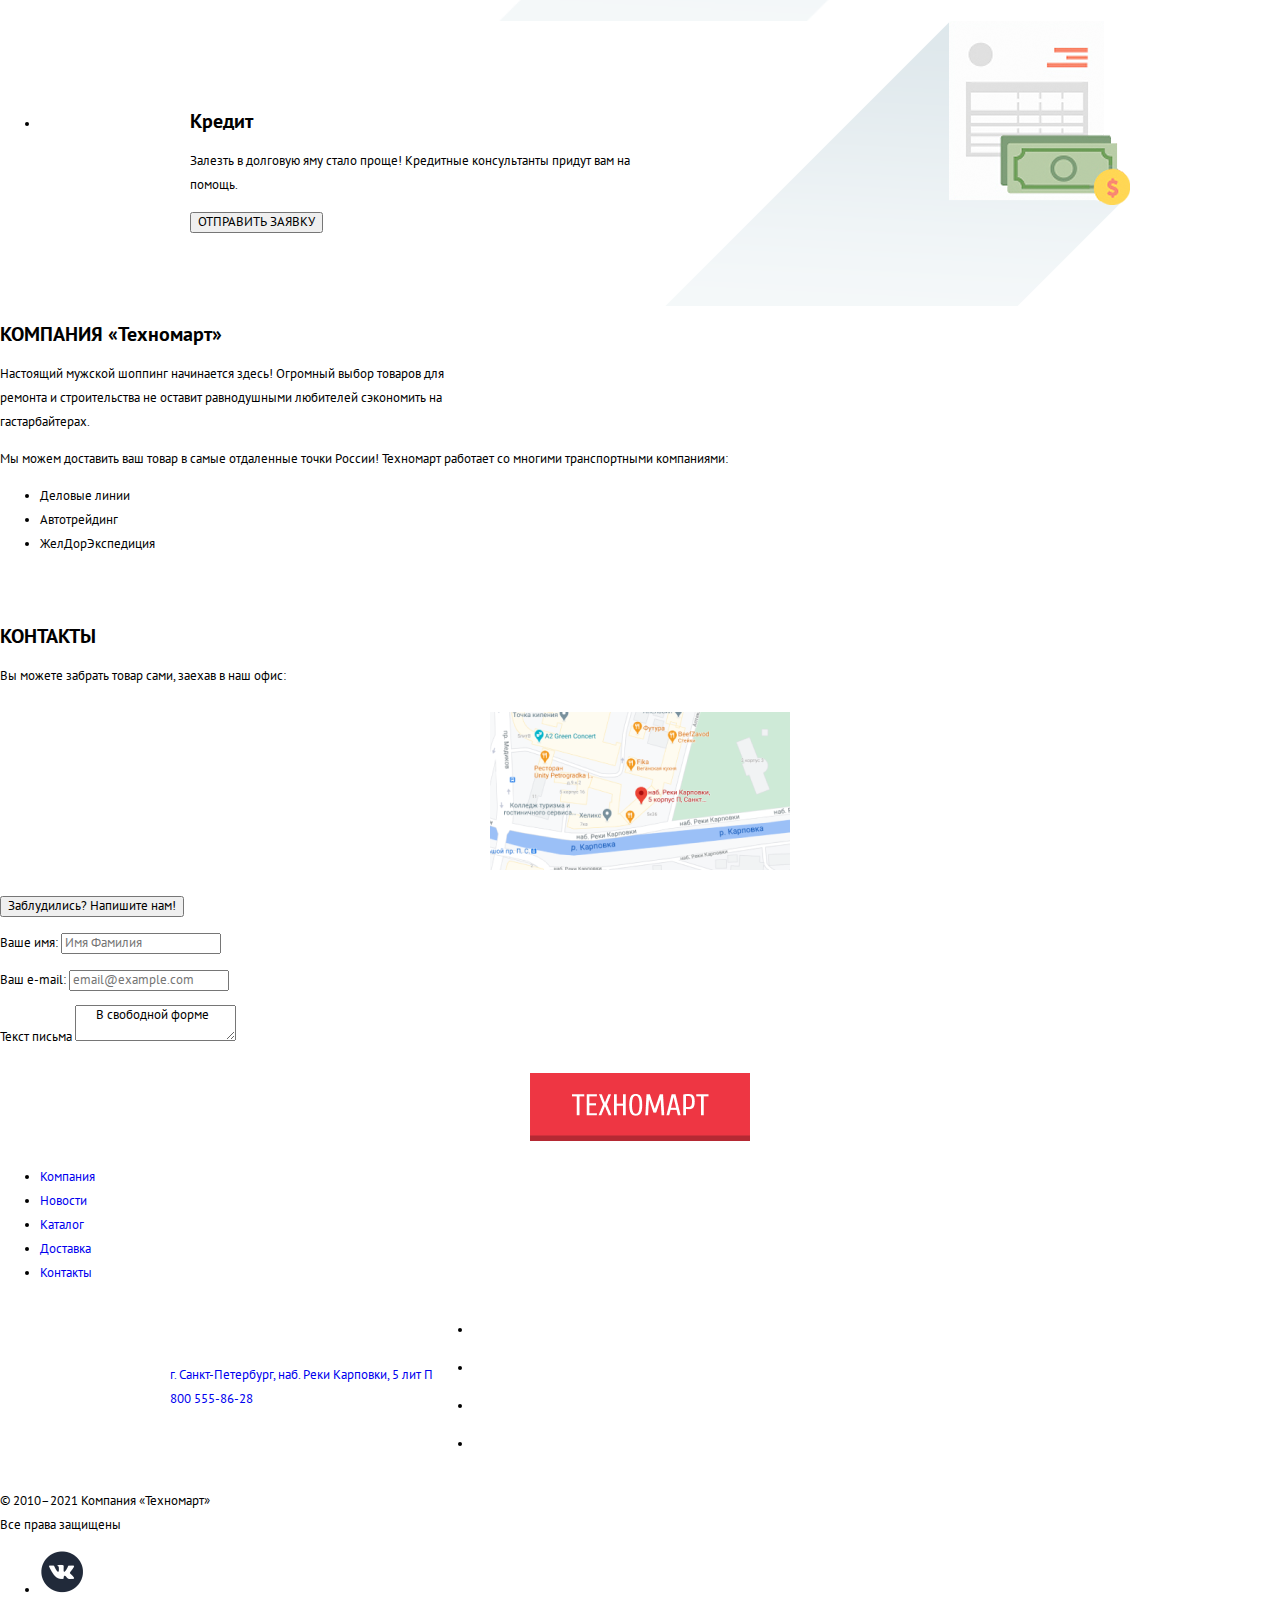
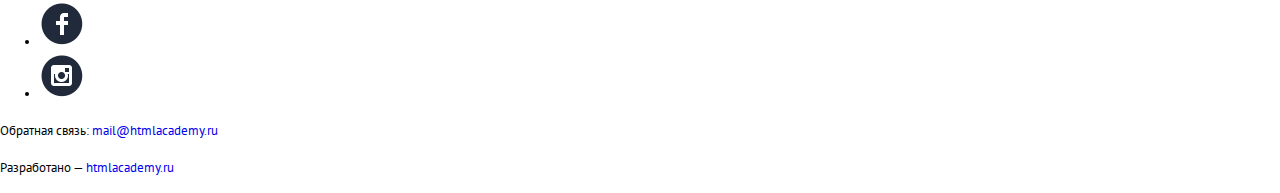
==== commit 5050bd11: "class for form" ====
--- a/index.html
+++ b/index.html
@@ -19,8 +19,8 @@
       <div class="wrapper">
         <a class="main-header-logo"><img src="img/logo.png" width="220" height="47" alt="Логотип Техномарт" /></a>
 
-        <form class="header-search" action="https://echo.htmlacademy.ru" method="post">
-          <input class="header-search__input-field" type="search" name="search" id="search" placeholder="Поиск" />
+        <form class="header-search" action="https://echo.htmlacademy.ru" method="post" name="search">
+          <input class="header-search__input-field" type="text" name="query" id="search" placeholder="Поиск" />
           <label for="search"> </label>
         </form>
 
--- a/css/style.css
+++ b/css/style.css
@@ -32,6 +32,14 @@
   height: auto
 }
 
+.wrapper {
+  width: 940px;
+  height: 100%;
+  margin: 0 auto;
+  display: flex;
+  align-items: center;
+}
+
 .hidden {
   position: absolute;
   width: 1px;
@@ -83,19 +91,30 @@
 }
 
 .search__header {
-  background-color: var(--basic-grey);
+  background-color: #293449;
   height: 42px;
   font-size: 17px;
   line-height: 18px;
 }
-
-.wrapper {
-  width: 940px;
+/* форма поиска*/
+.header-search{
+  position: relative;
+  width: 270px;
   height: 100%;
-  margin: 0 auto;
-  display: flex;
-  align-items: center;
-}
+}
+
+.header-search__input-field{
+  background-color: #293449;
+  padding: 0 10px 0 49px;
+  border: 0;
+  height: 100%;
+  width: 100%;
+  color: var(--white);
+  outline: 0;
+}
+ .header-search__input-field:focus{
+   background-color: var(--white);
+ }
 
 .shop-link__list {
   list-style: none;
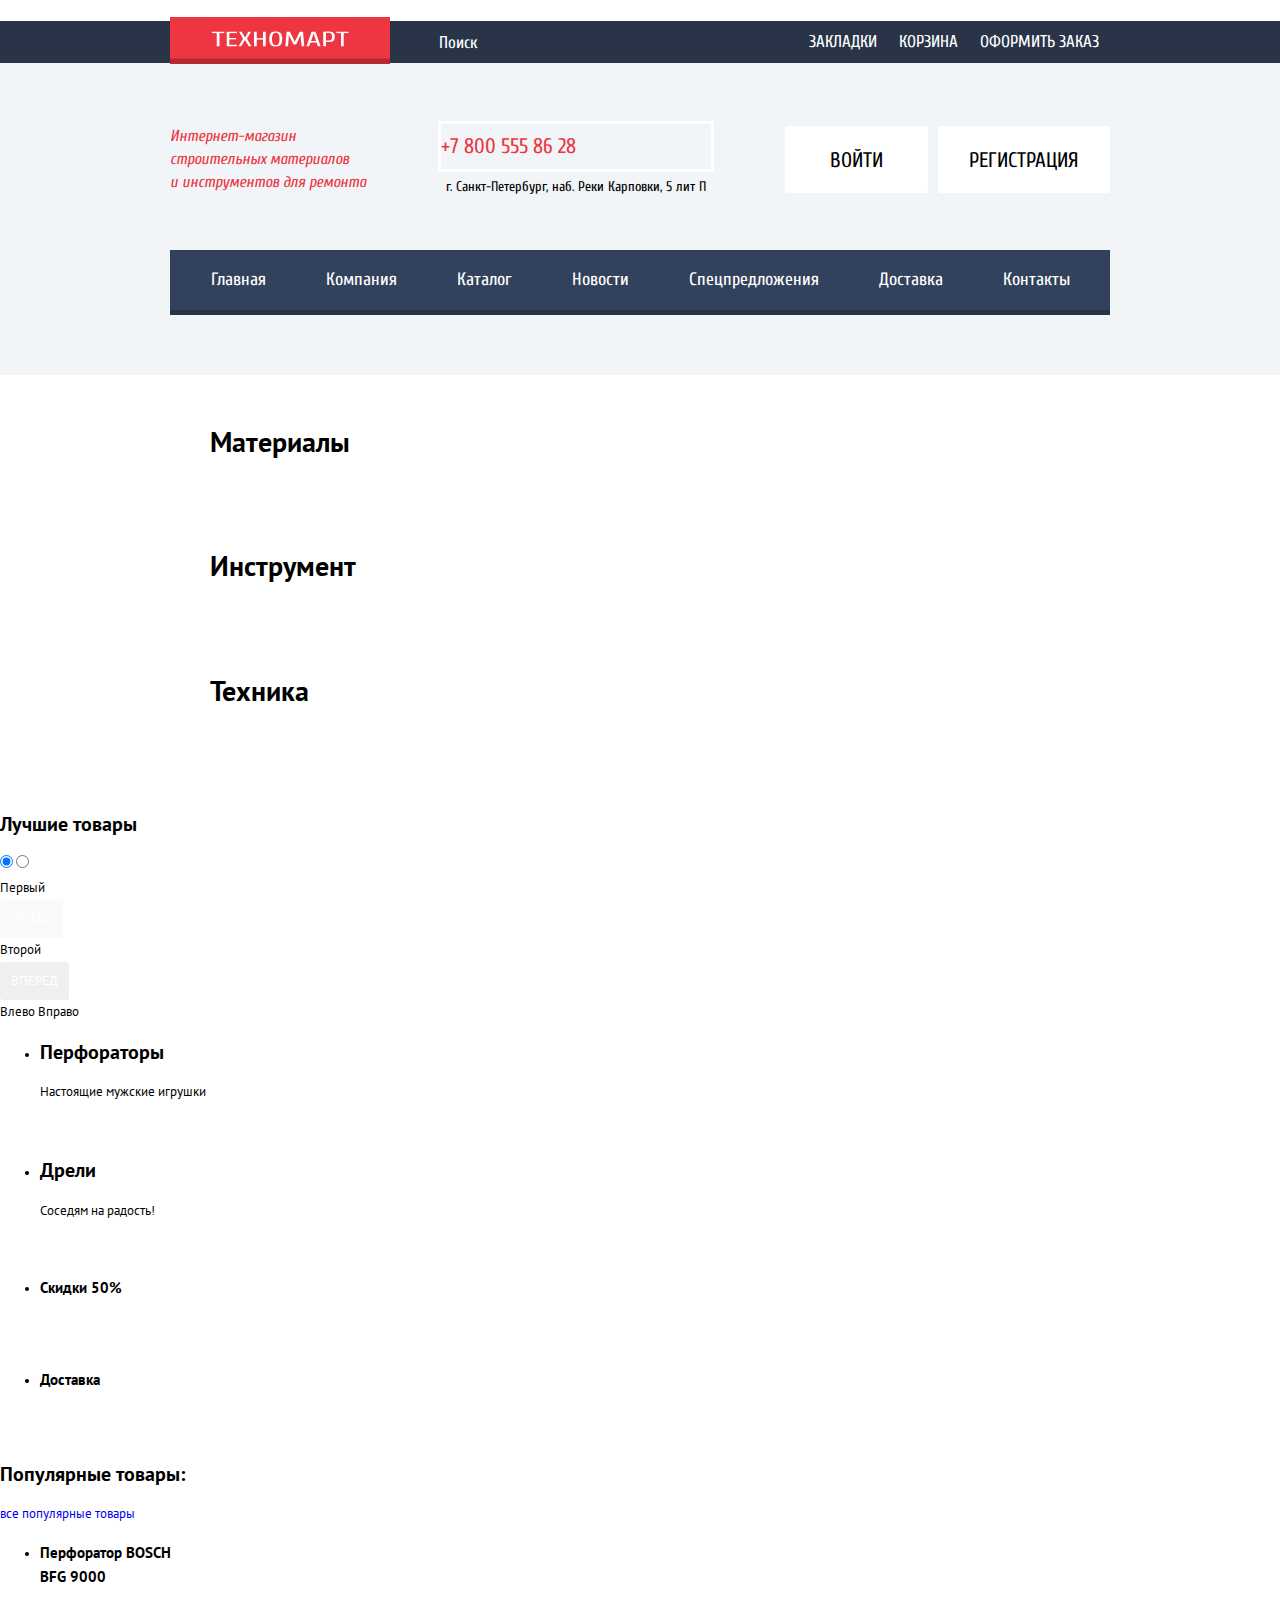
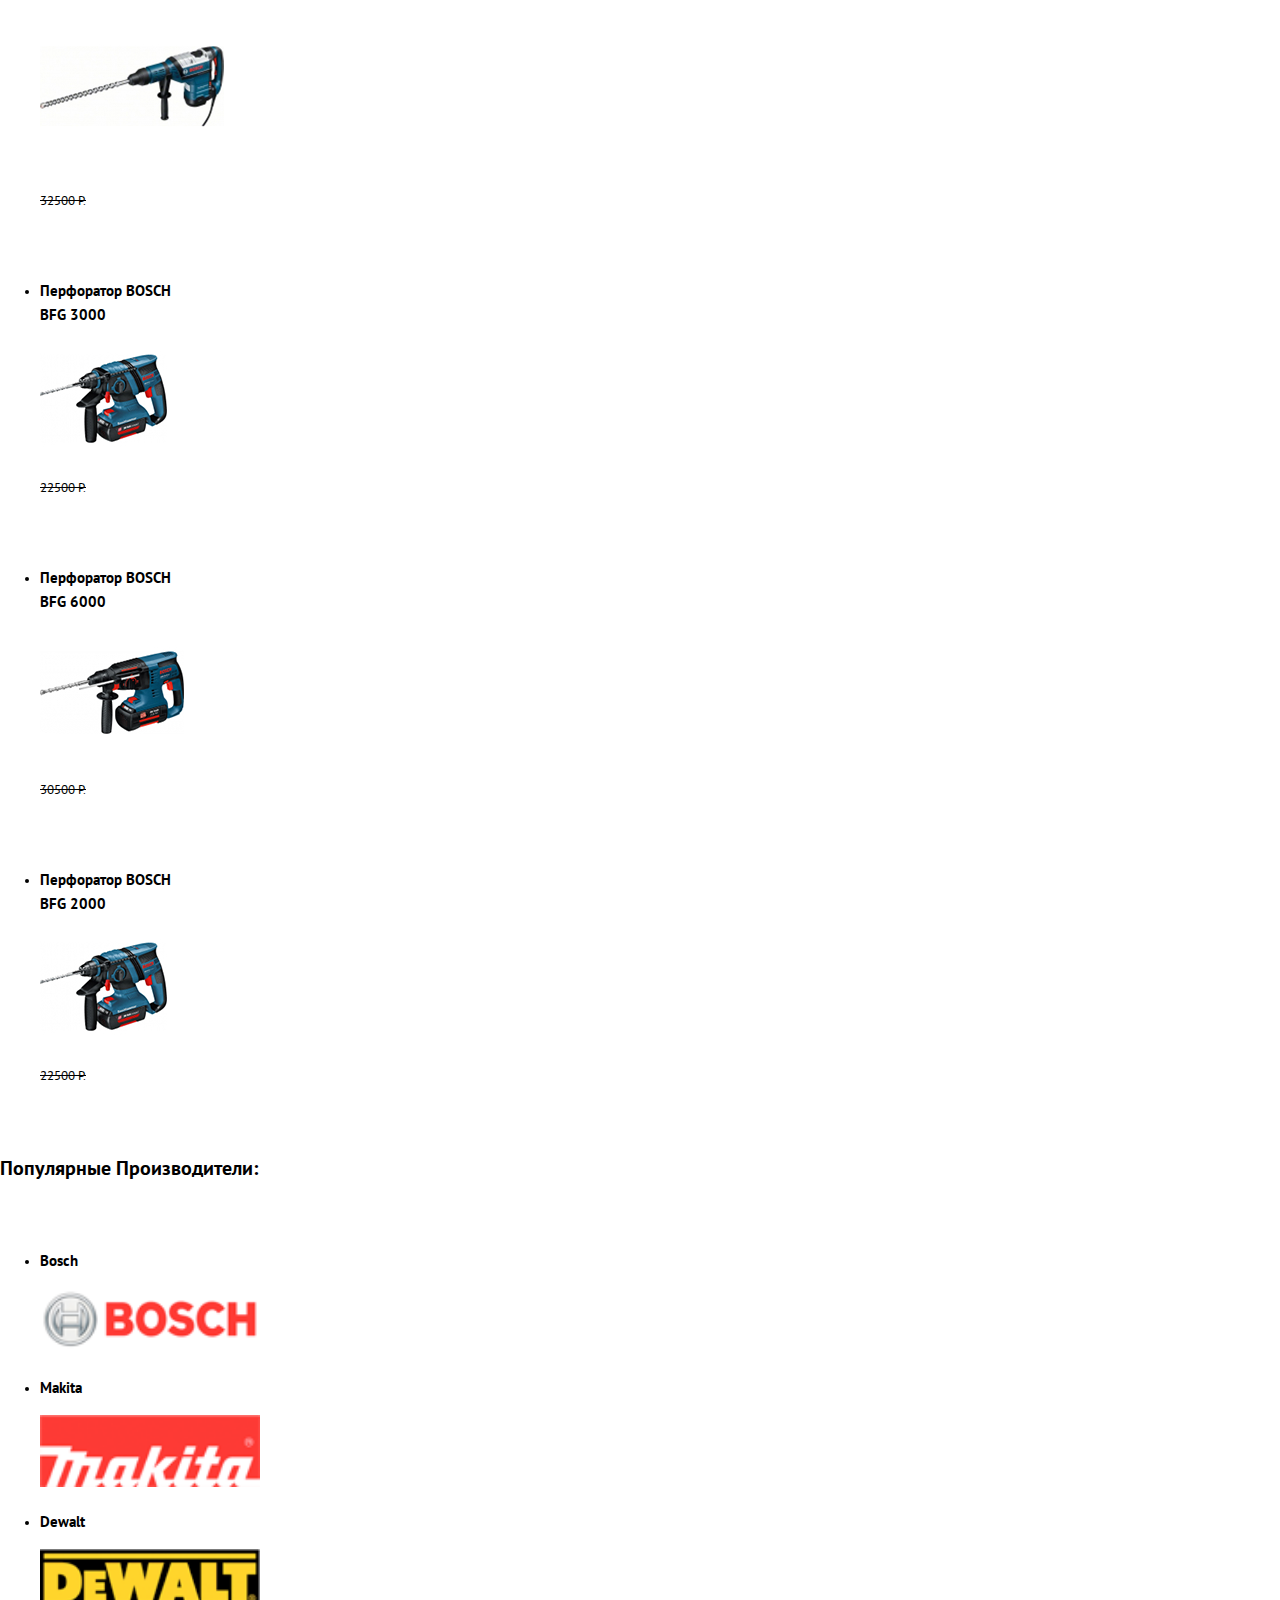
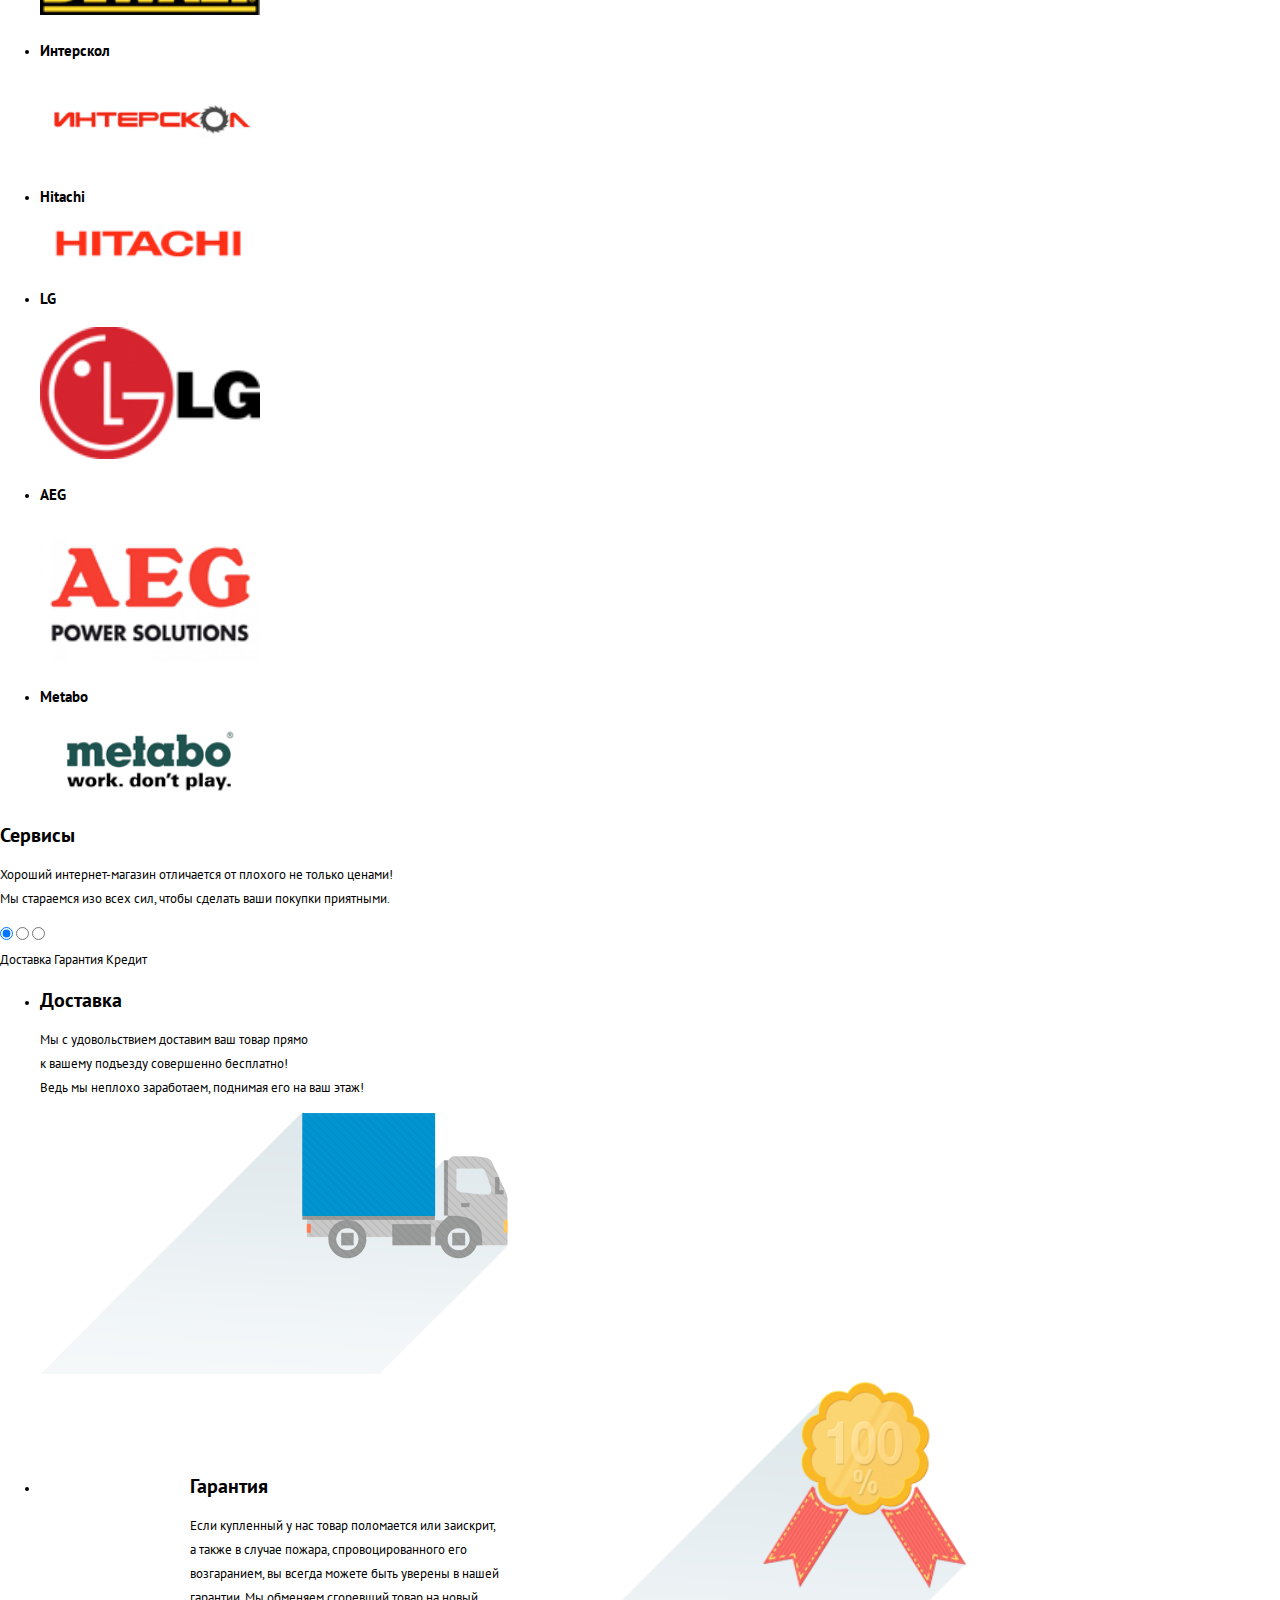
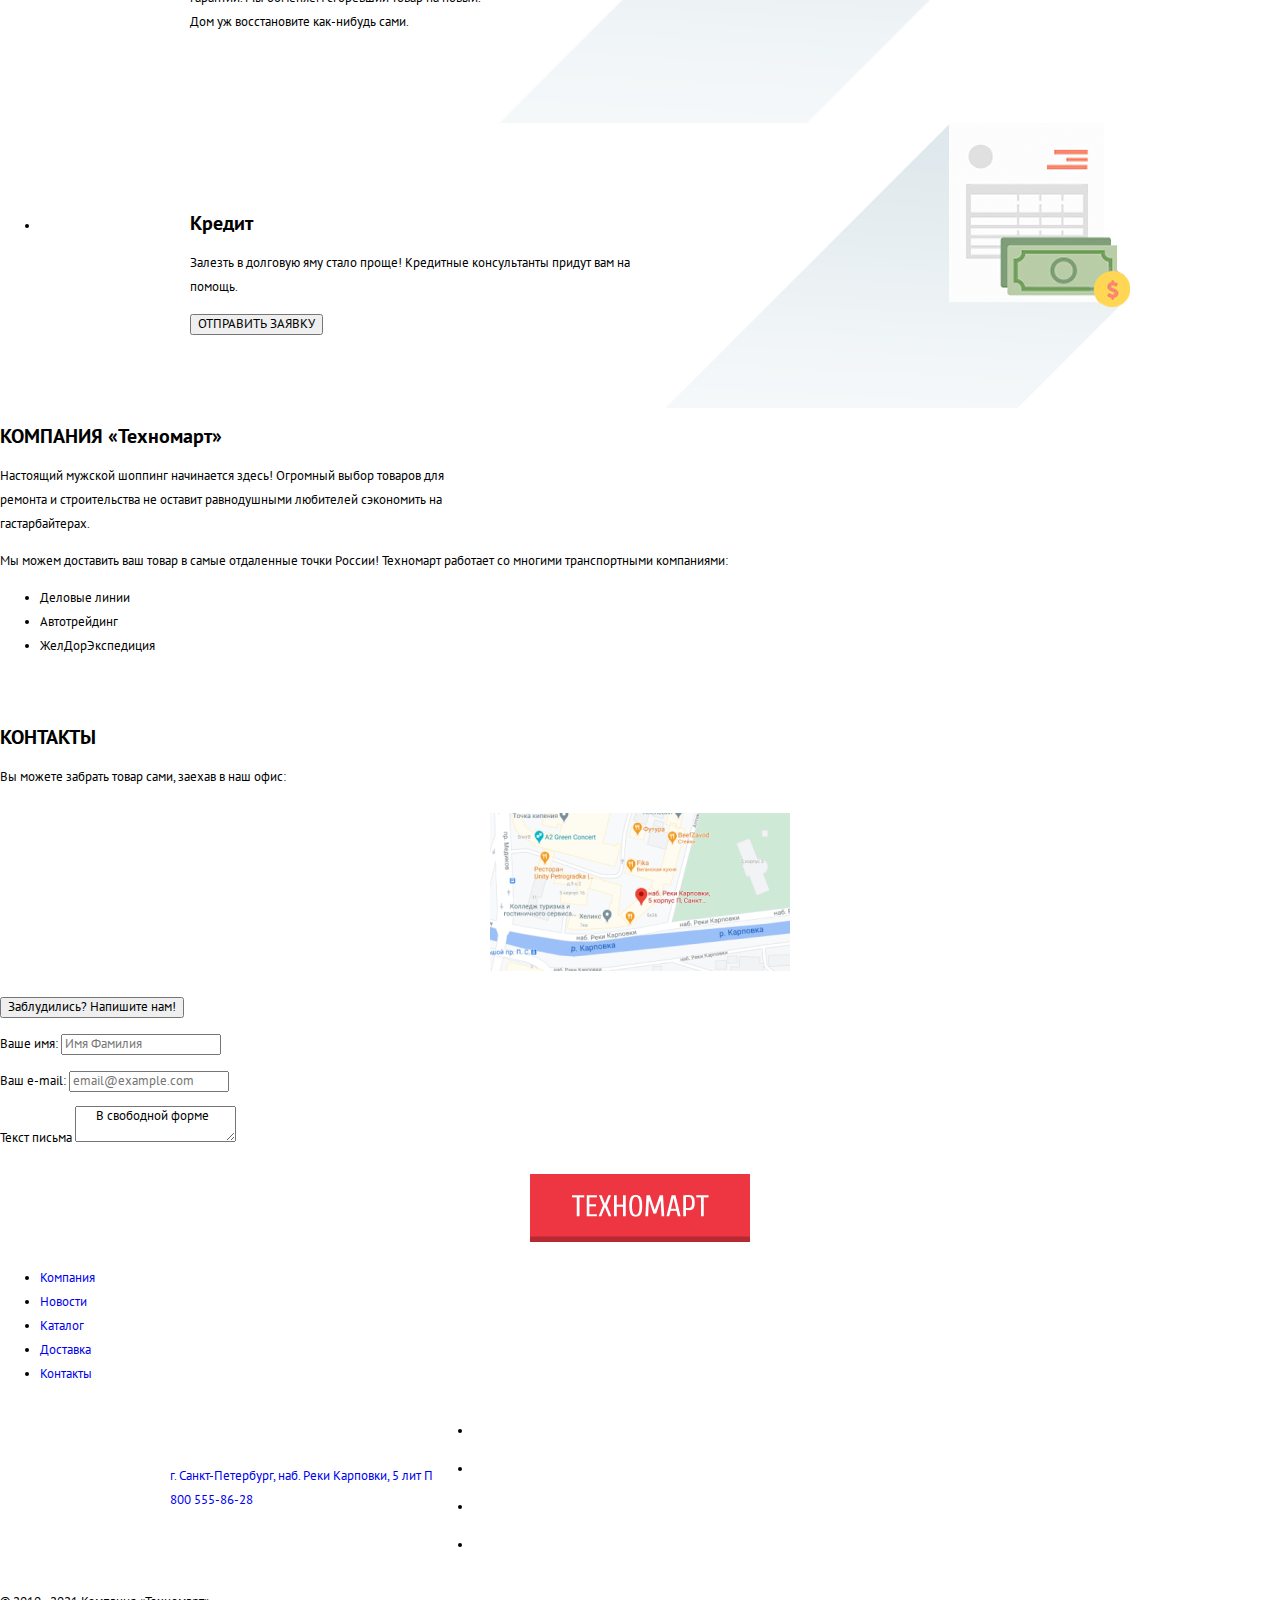
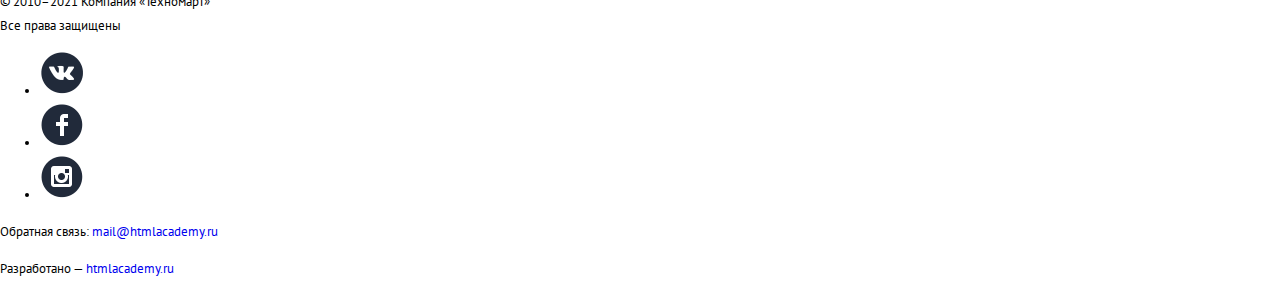
==== commit a4ab2cdd: "add button condition" ====
--- a/index.html
+++ b/index.html
@@ -20,7 +20,7 @@
         <a class="main-header-logo"><img src="img/logo.png" width="220" height="47" alt="Логотип Техномарт" /></a>
 
         <form class="header-search" action="https://echo.htmlacademy.ru" method="post" name="search">
-          <input class="header-search__input-field" type="text" name="query" id="search" placeholder="Поиск" />
+          <input class="header-search__input" type="text" name="query" id="search" placeholder="Поиск" />
           <label for="search"> </label>
         </form>
 
@@ -67,21 +67,21 @@
   </header>
 
   <main>
-    <h1>Интернет-магазин: Техномарт</h1>
-    <section class="product-categories">
-      <h2>Категории товаров</h2>
+    <h1 class="hidden">Интернет-магазин: Техномарт</h1>
+    <section class="wrapper product-categories">
+      <h2 class="hidden">Категории товаров</h2>
       <ul class="product-list">
-        <li class="product-item">
+        <li class="product-item product-item__material product-item__new">
           <h3>Материалы</h3>
-          <a href="blank.html">на любой вкус</a>
-        </li>
-        <li class="product-item">
+          <a class="button" href="blank.html">на любой вкус</a>
+        </li>
+        <li class="product-item product-item__tools">
           <h3>Инструмент</h3>
-          <a href="blank.html">НА ВСЕ СЛУЧАИ</a>
-        </li>
-        <li class="product-item">
+          <a class="button" href="blank.html">НА ВСЕ СЛУЧАИ</a>
+        </li>
+        <li class="product-item product-item__ vehicles">
           <h3>Техника</h3>
-          <a href="blank.html">для стройки</a>
+          <a class="button" href="blank.html">для стройки</a>
         </li>
       </ul>
     </section>
--- a/css/style.css
+++ b/css/style.css
@@ -103,7 +103,7 @@
   height: 100%;
 }
 
-.header-search__input-field{
+.header-search__input{
   background-color: #293449;
   padding: 0 10px 0 49px;
   border: 0;
@@ -112,9 +112,27 @@
   color: var(--white);
   outline: 0;
 }
- .header-search__input-field:focus{
-   background-color: var(--white);
+
+ .header-search__input:hover{
+   background-color: #293449;
  }
+
+ .header-search__input::placeholder{
+   color: #FFFFFF;
+ }
+
+ .header-search:hover{
+  background-color: #293449
+ }
+
+ .header-search__input:focus{
+  background-color: var(--white);
+  color: #000;
+  fill: var(--basic-red);
+  opacity: 1;
+}
+
+
 
 .shop-link__list {
   list-style: none;
@@ -195,8 +213,22 @@
   color: var(--white);
   padding: 18px 30px 23px;
   cursor: pointer;
-
-}
-
-
-
+}
+
+/*стили для main*/
+/*блок product-categories*/
+
+.product-categories{
+  font-family: "Cuprum" Arial, sans-serif;
+  font-size: 24px;
+  line-height: 30px;
+}
+
+.product-list{
+  list-style: none;
+}
+
+
+
+
+
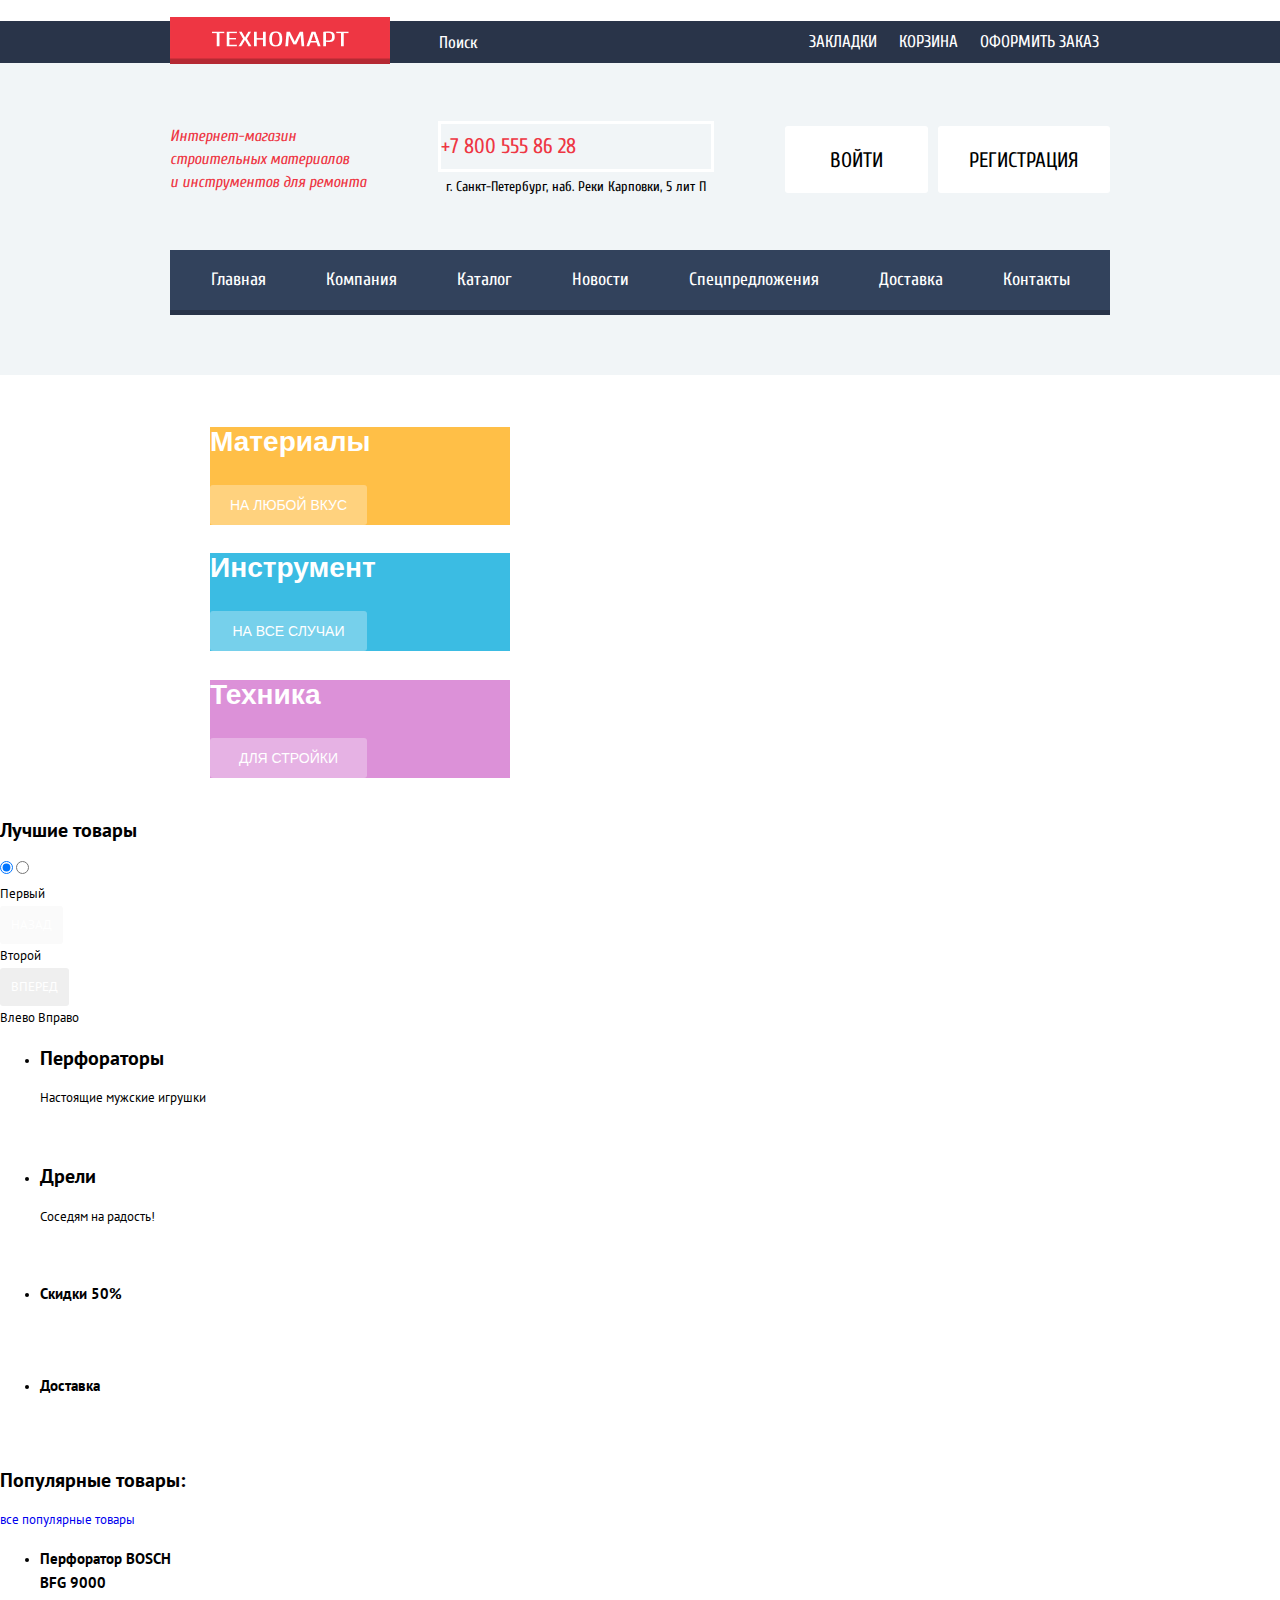
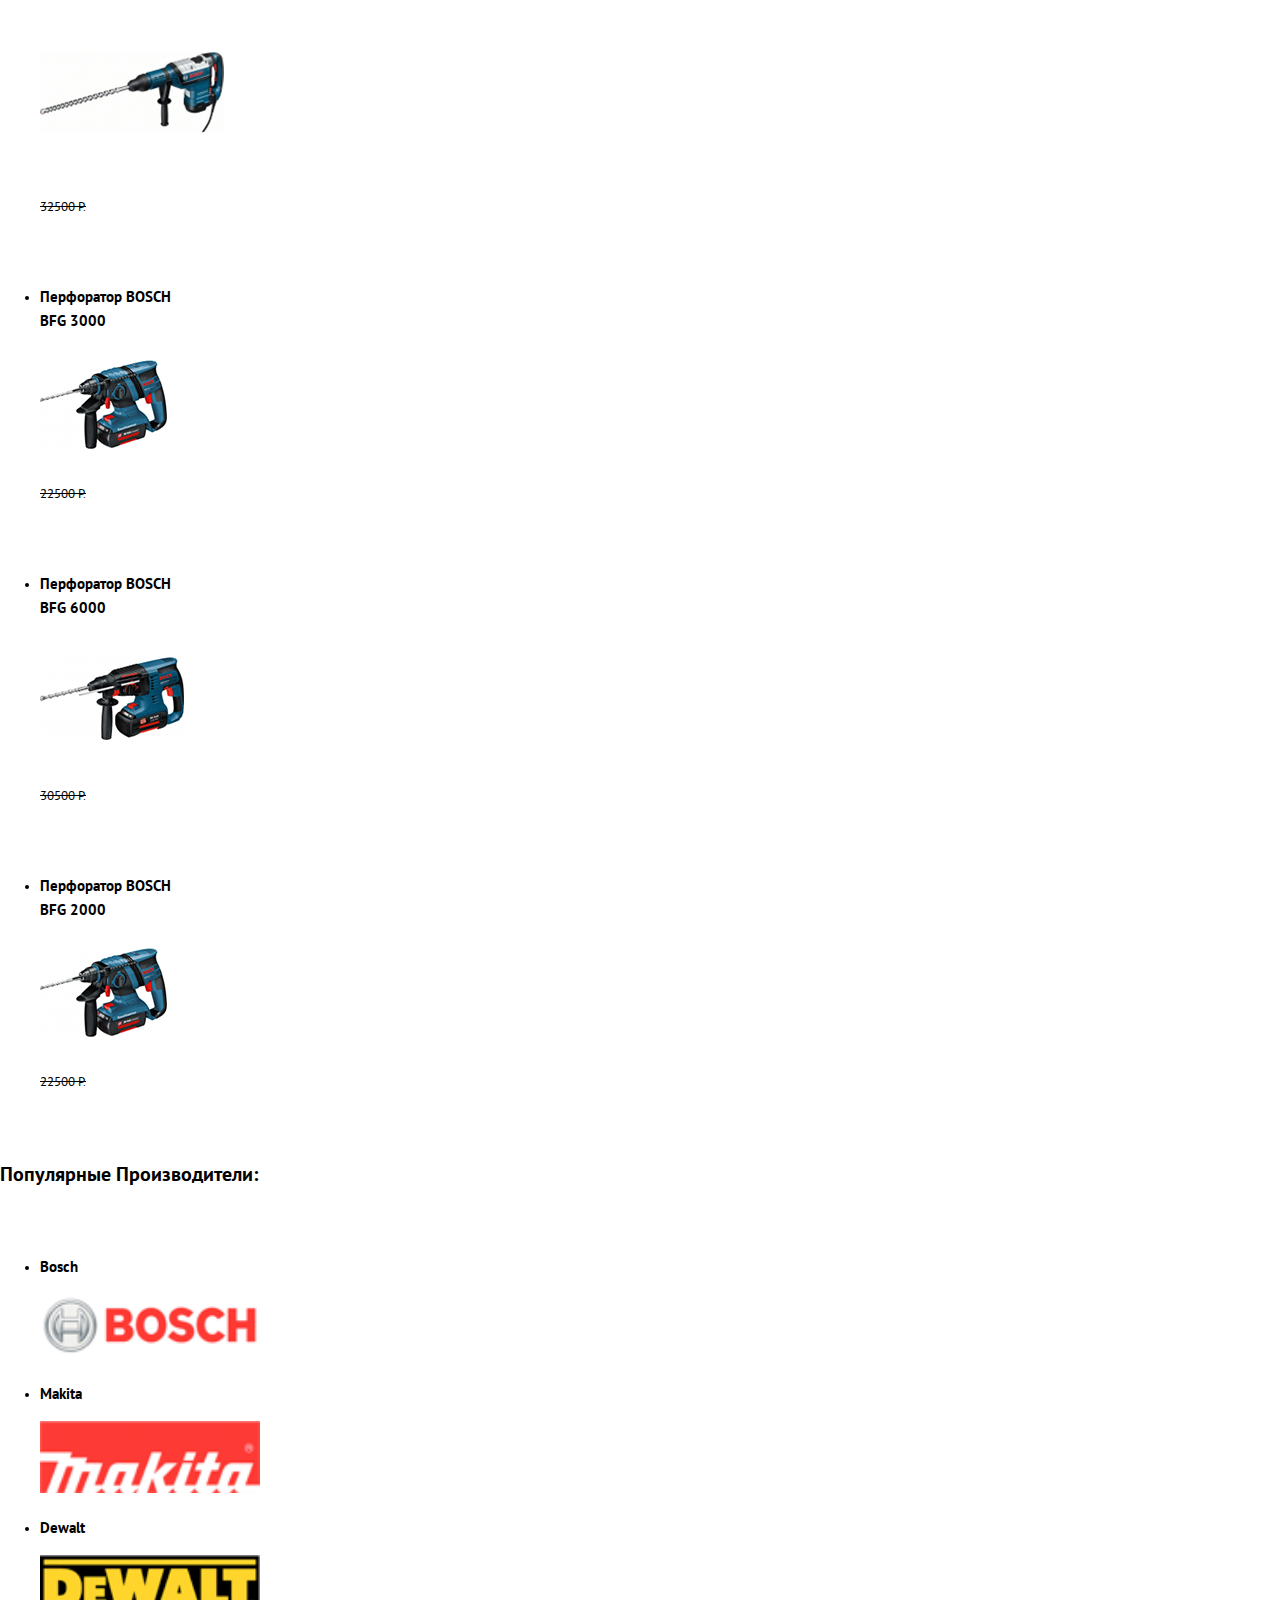
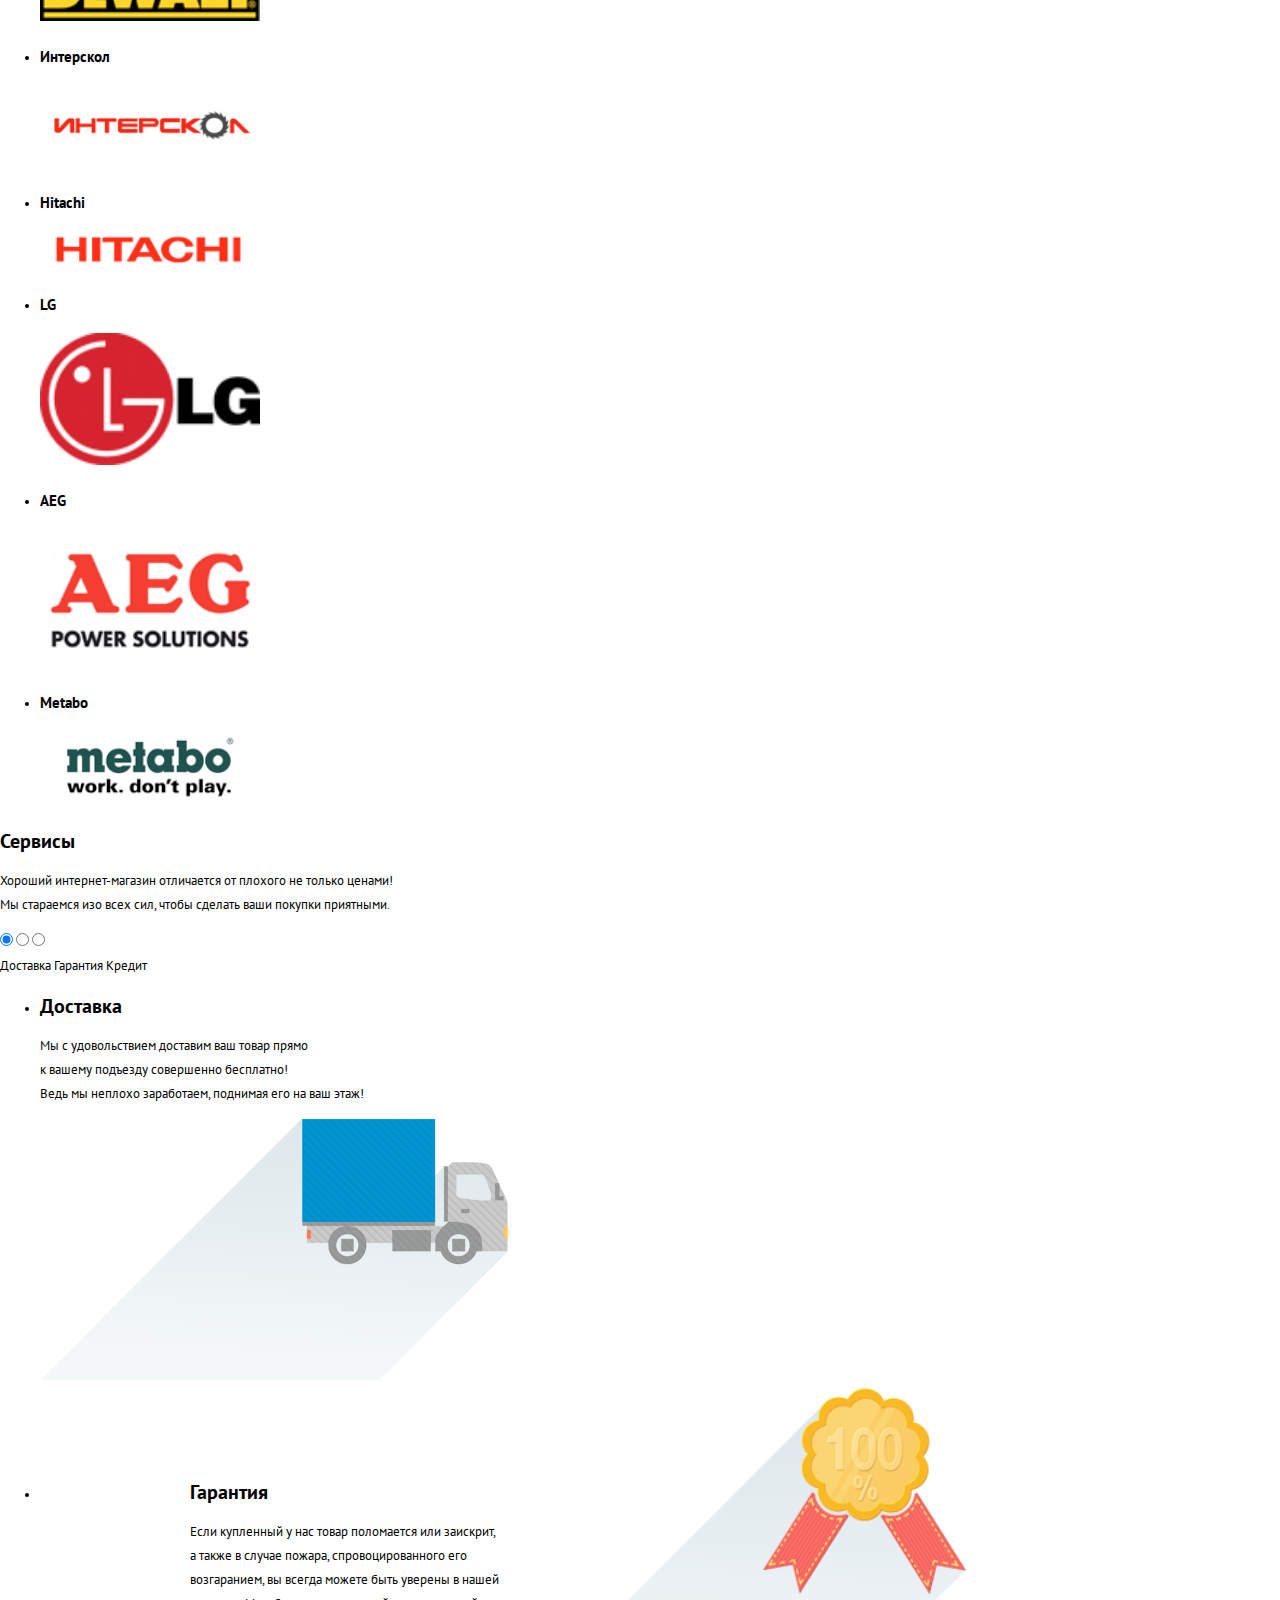
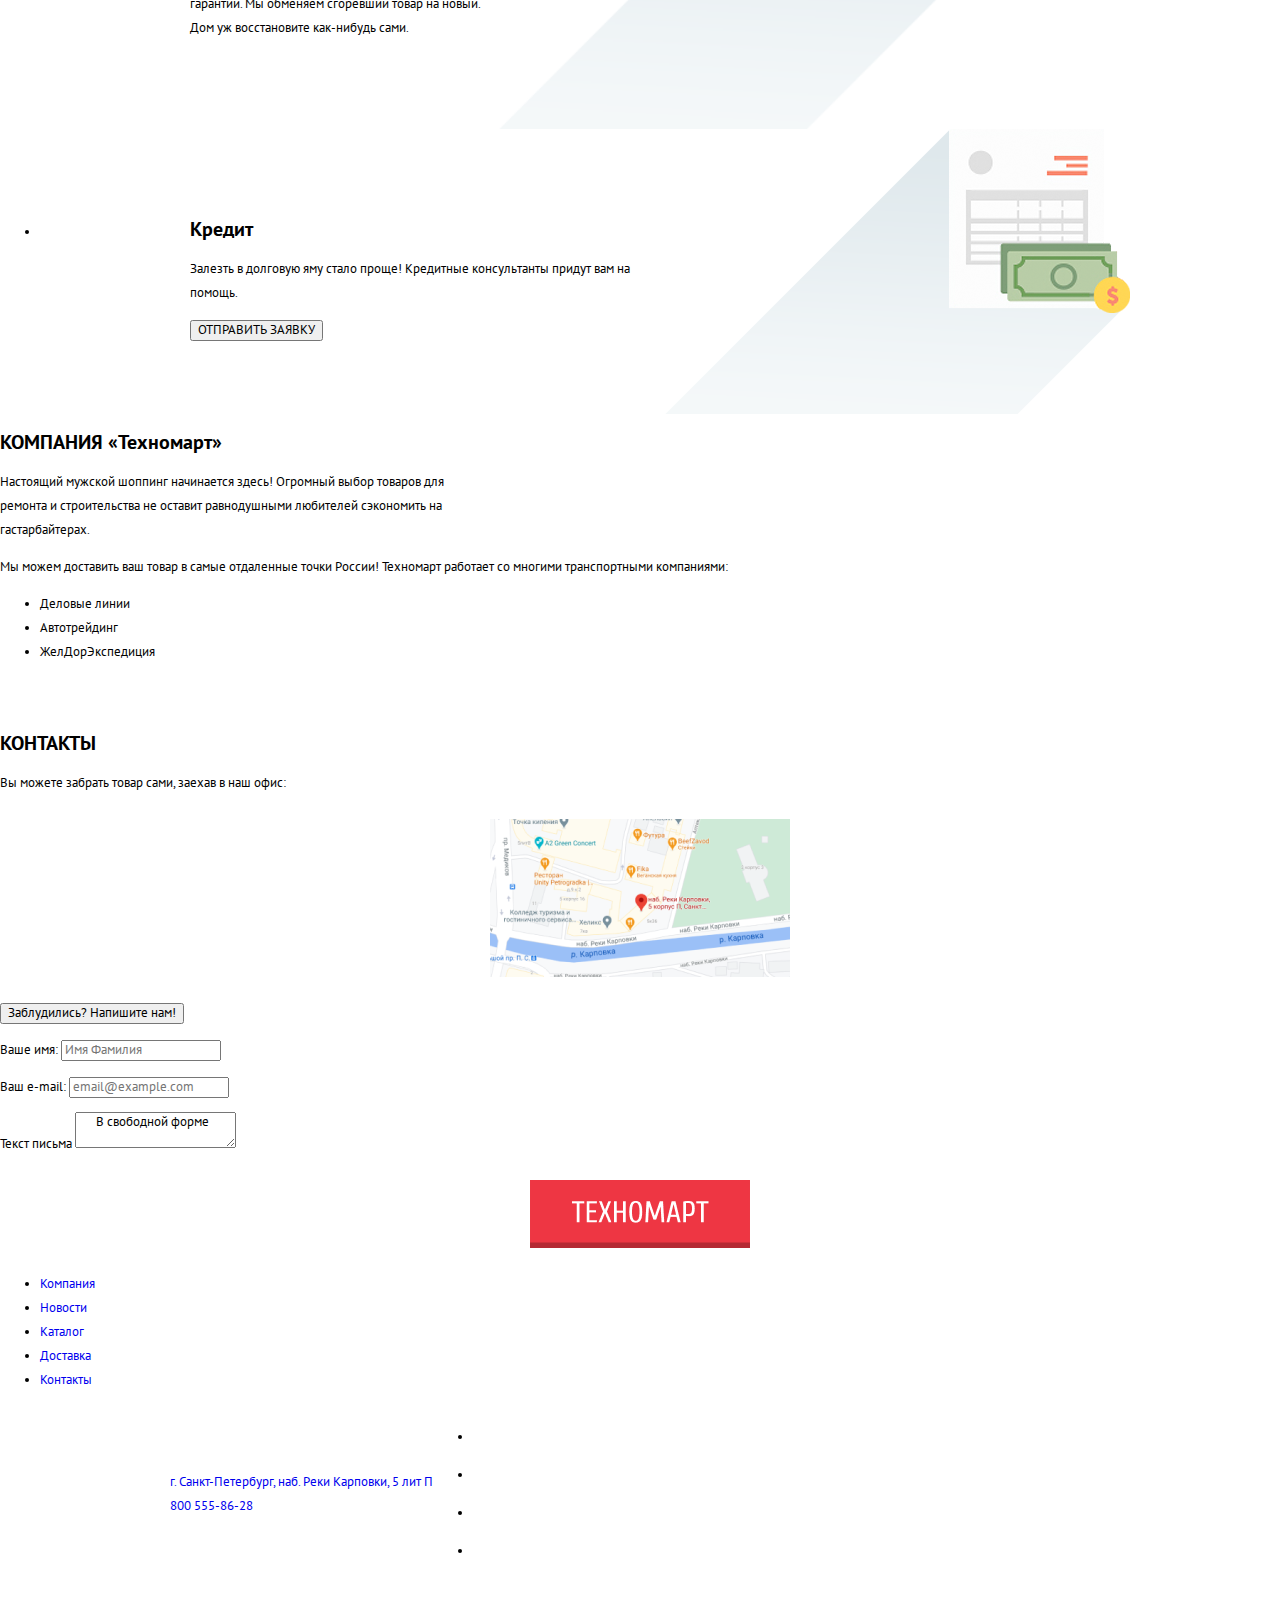
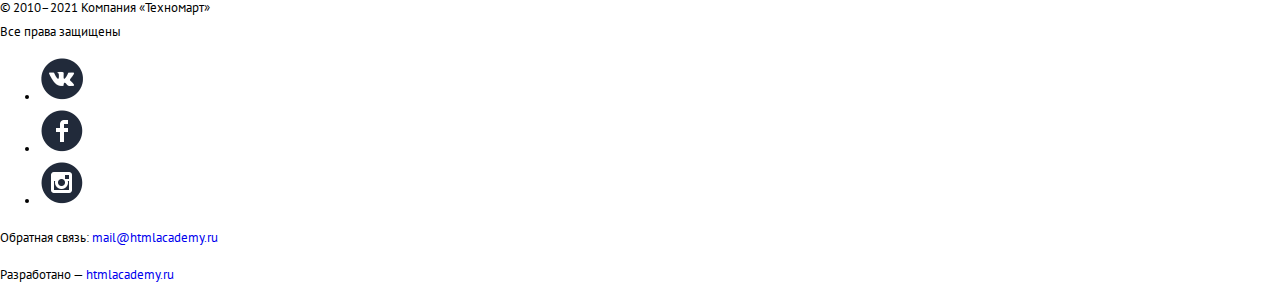
==== commit e5f8cb49: "add class" ====
--- a/index.html
+++ b/index.html
@@ -73,15 +73,15 @@
       <ul class="product-list">
         <li class="product-item product-item__material product-item__new">
           <h3>Материалы</h3>
-          <a class="button" href="blank.html">на любой вкус</a>
+          <a class="button product-list__link" href="blank.html">на любой вкус</a>
         </li>
         <li class="product-item product-item__tools">
           <h3>Инструмент</h3>
-          <a class="button" href="blank.html">НА ВСЕ СЛУЧАИ</a>
-        </li>
-        <li class="product-item product-item__ vehicles">
+          <a class="button product-list__link" href="blank.html">НА ВСЕ СЛУЧАИ</a>
+        </li>
+        <li class="product-item product-item__vehicles">
           <h3>Техника</h3>
-          <a class="button" href="blank.html">для стройки</a>
+          <a class="button product-list__link" href="blank.html">для стройки</a>
         </li>
       </ul>
     </section>
--- a/css/style.css
+++ b/css/style.css
@@ -219,16 +219,36 @@
 /*блок product-categories*/
 
 .product-categories{
-  font-family: "Cuprum" Arial, sans-serif;
+  font-family: Cuprum Arial, sans-serif;
   font-size: 24px;
   line-height: 30px;
 }
 
 .product-list{
   list-style: none;
-}
-
-
-
-
-
+  align-items: center;
+}
+
+.product-item {
+  width: 300px;
+  height: 100%;
+  color: var(--white);
+  }
+
+.product-item__material {
+  background-color: #FFBF47;
+}
+
+.product-item__tools {
+  background-color: #3BBCE3 ;
+}
+
+.product-item__vehicles{
+  background-color: #DC91D8;
+}
+.product-list__link{
+background: rgba(255, 255, 255, 0.3);
+max-width: 135px;
+font-size: 14px;
+line-height: 18px;
+align-items: center;
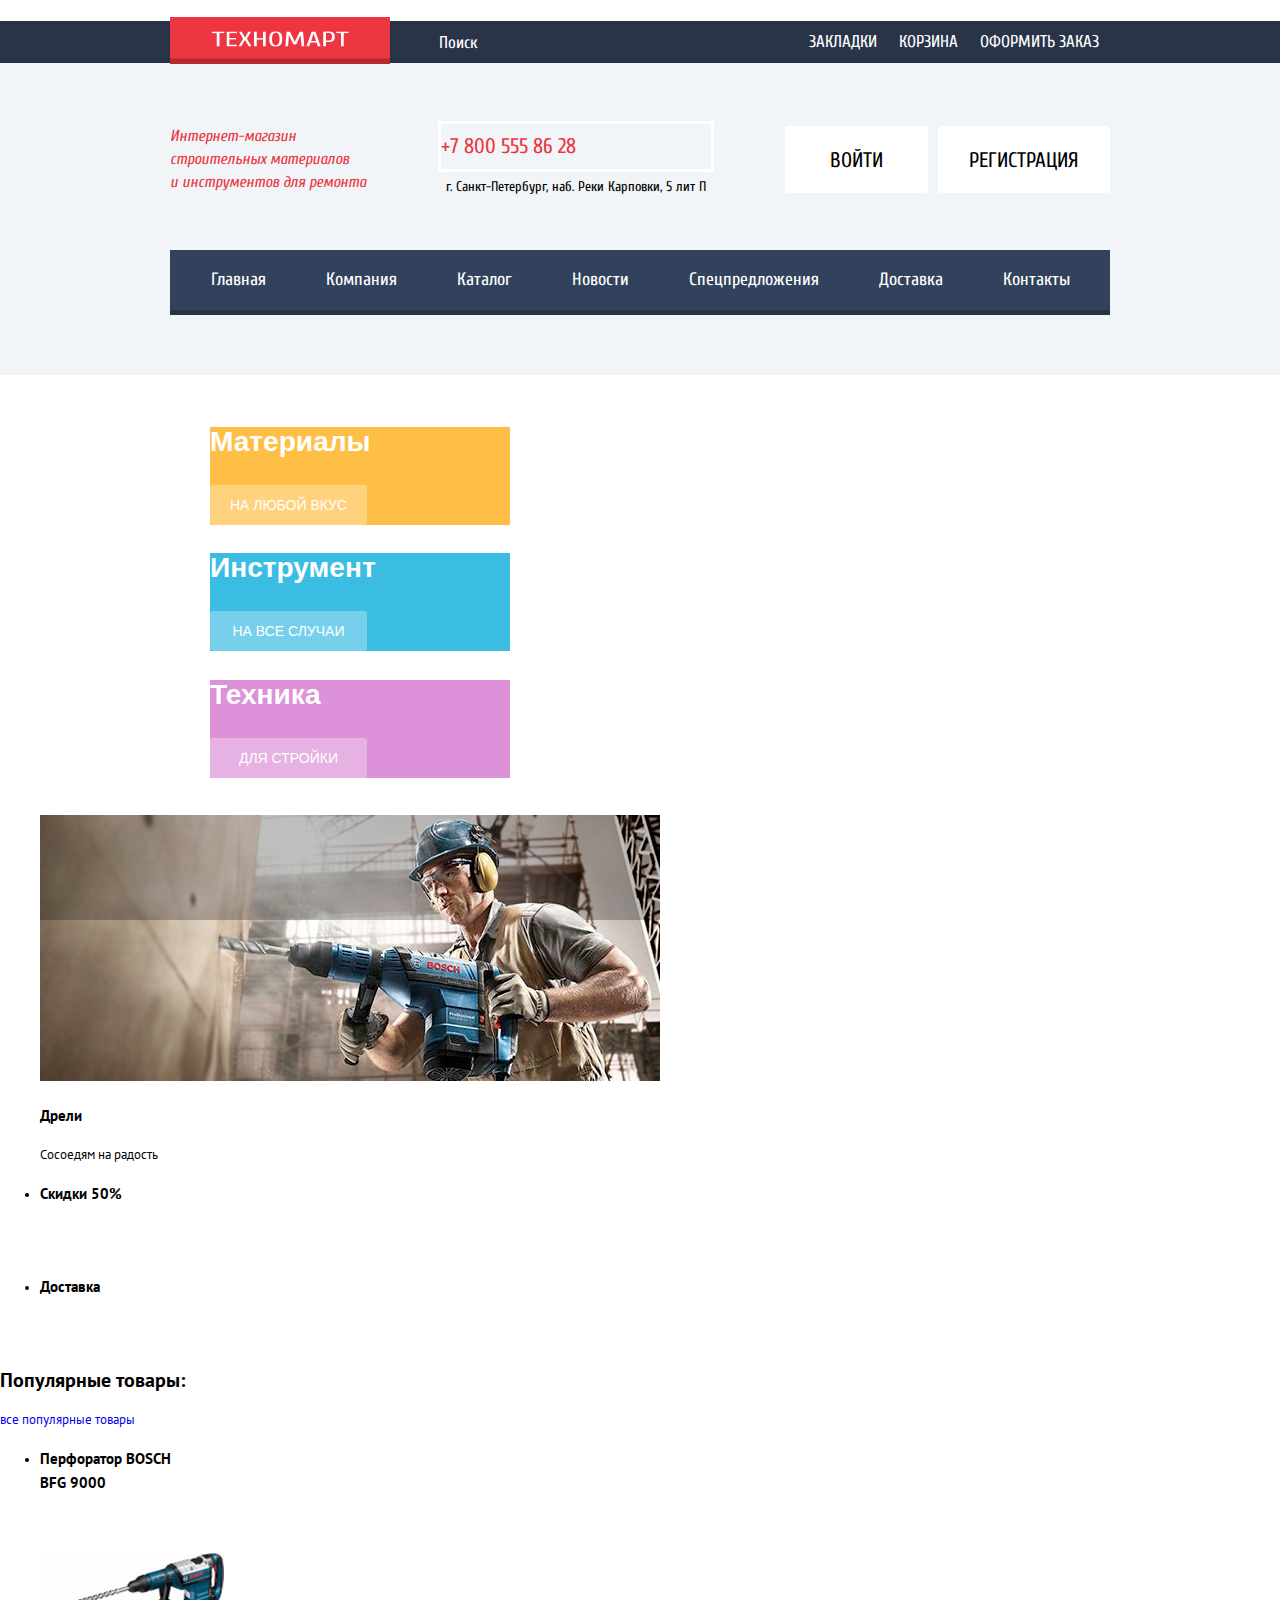
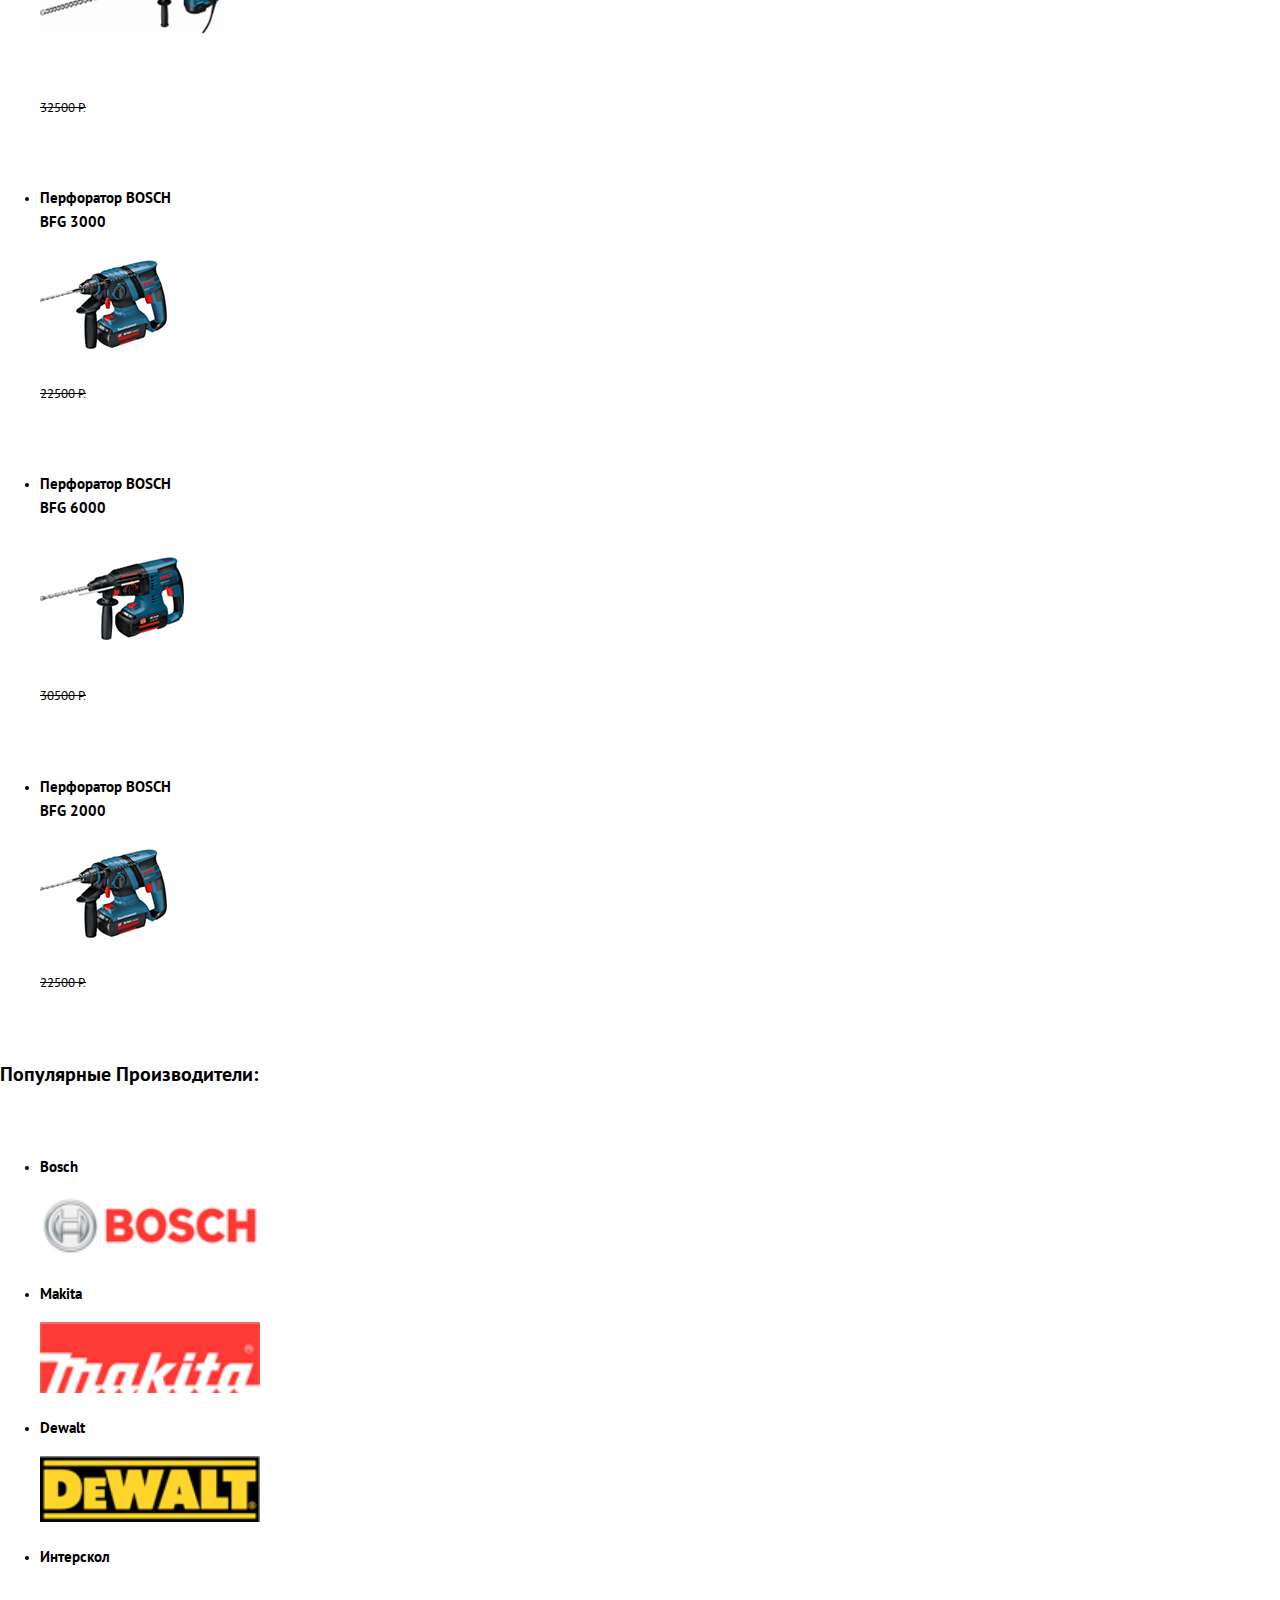
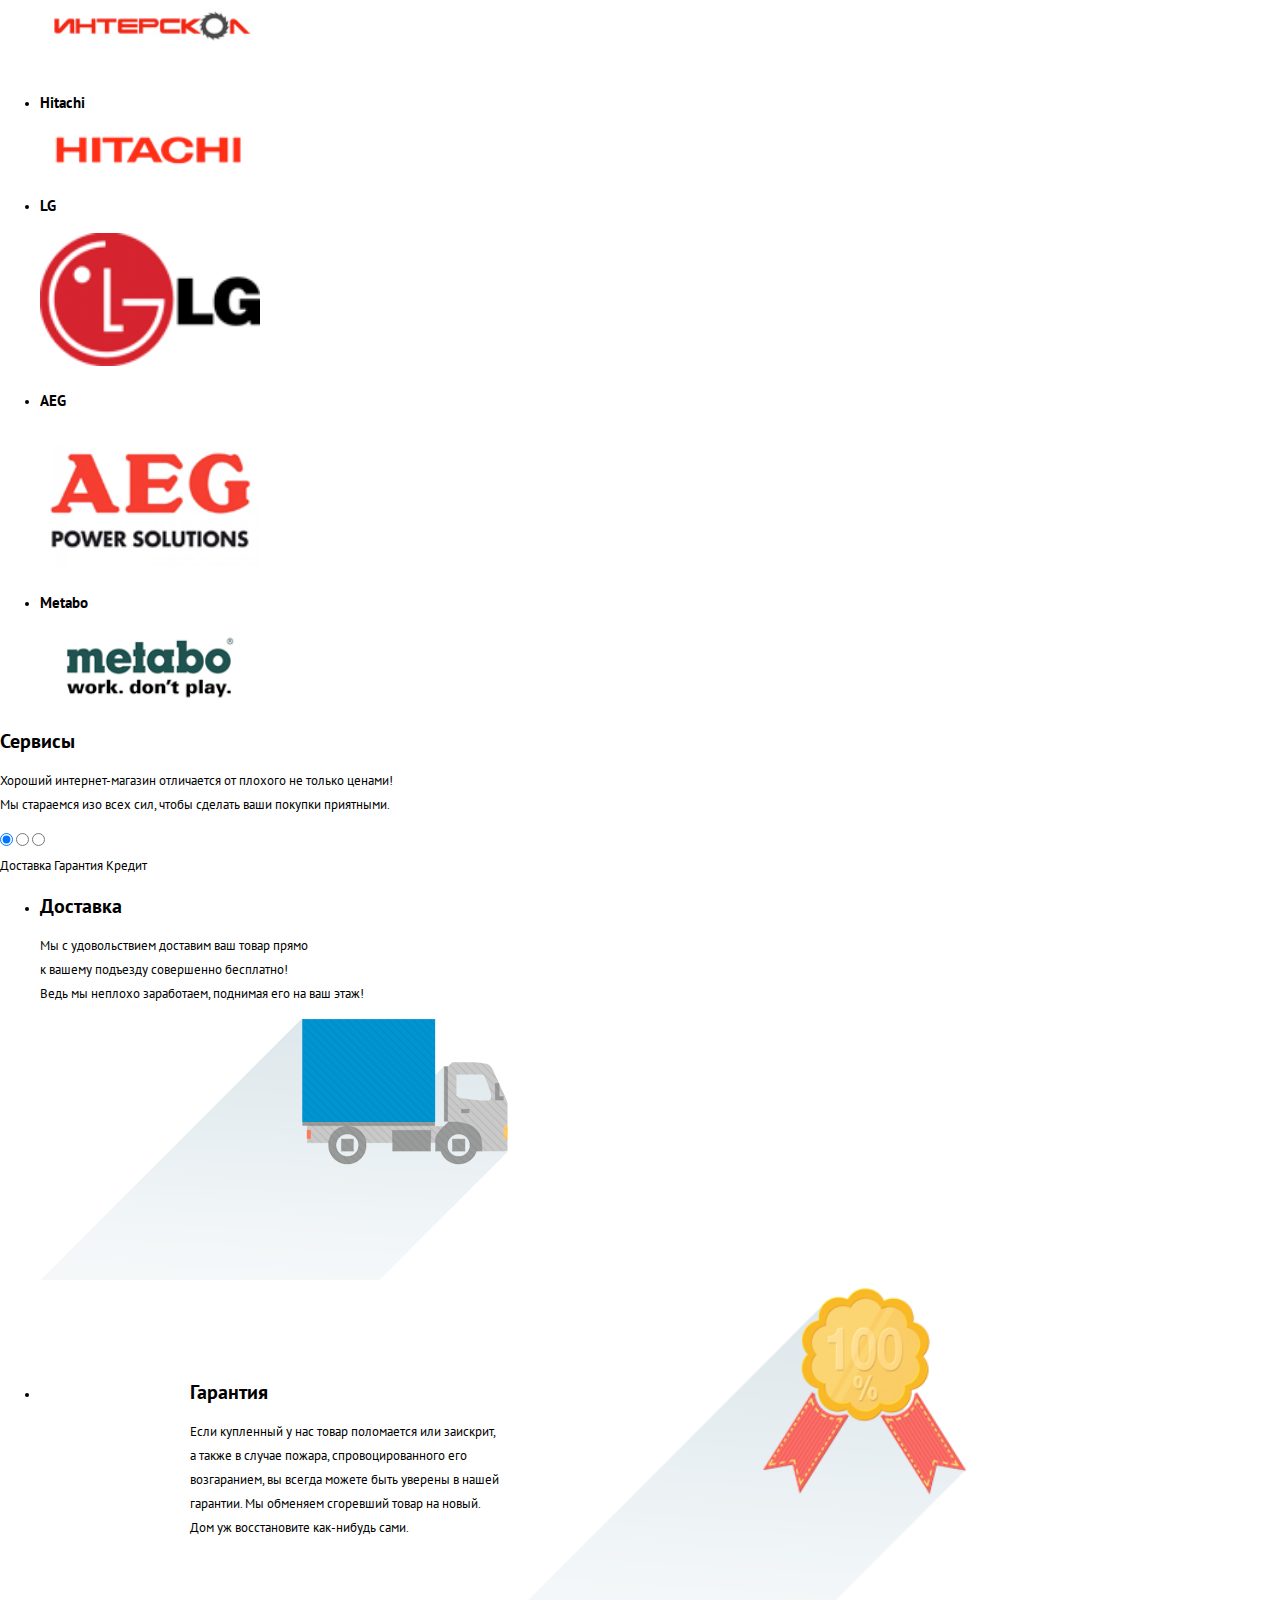
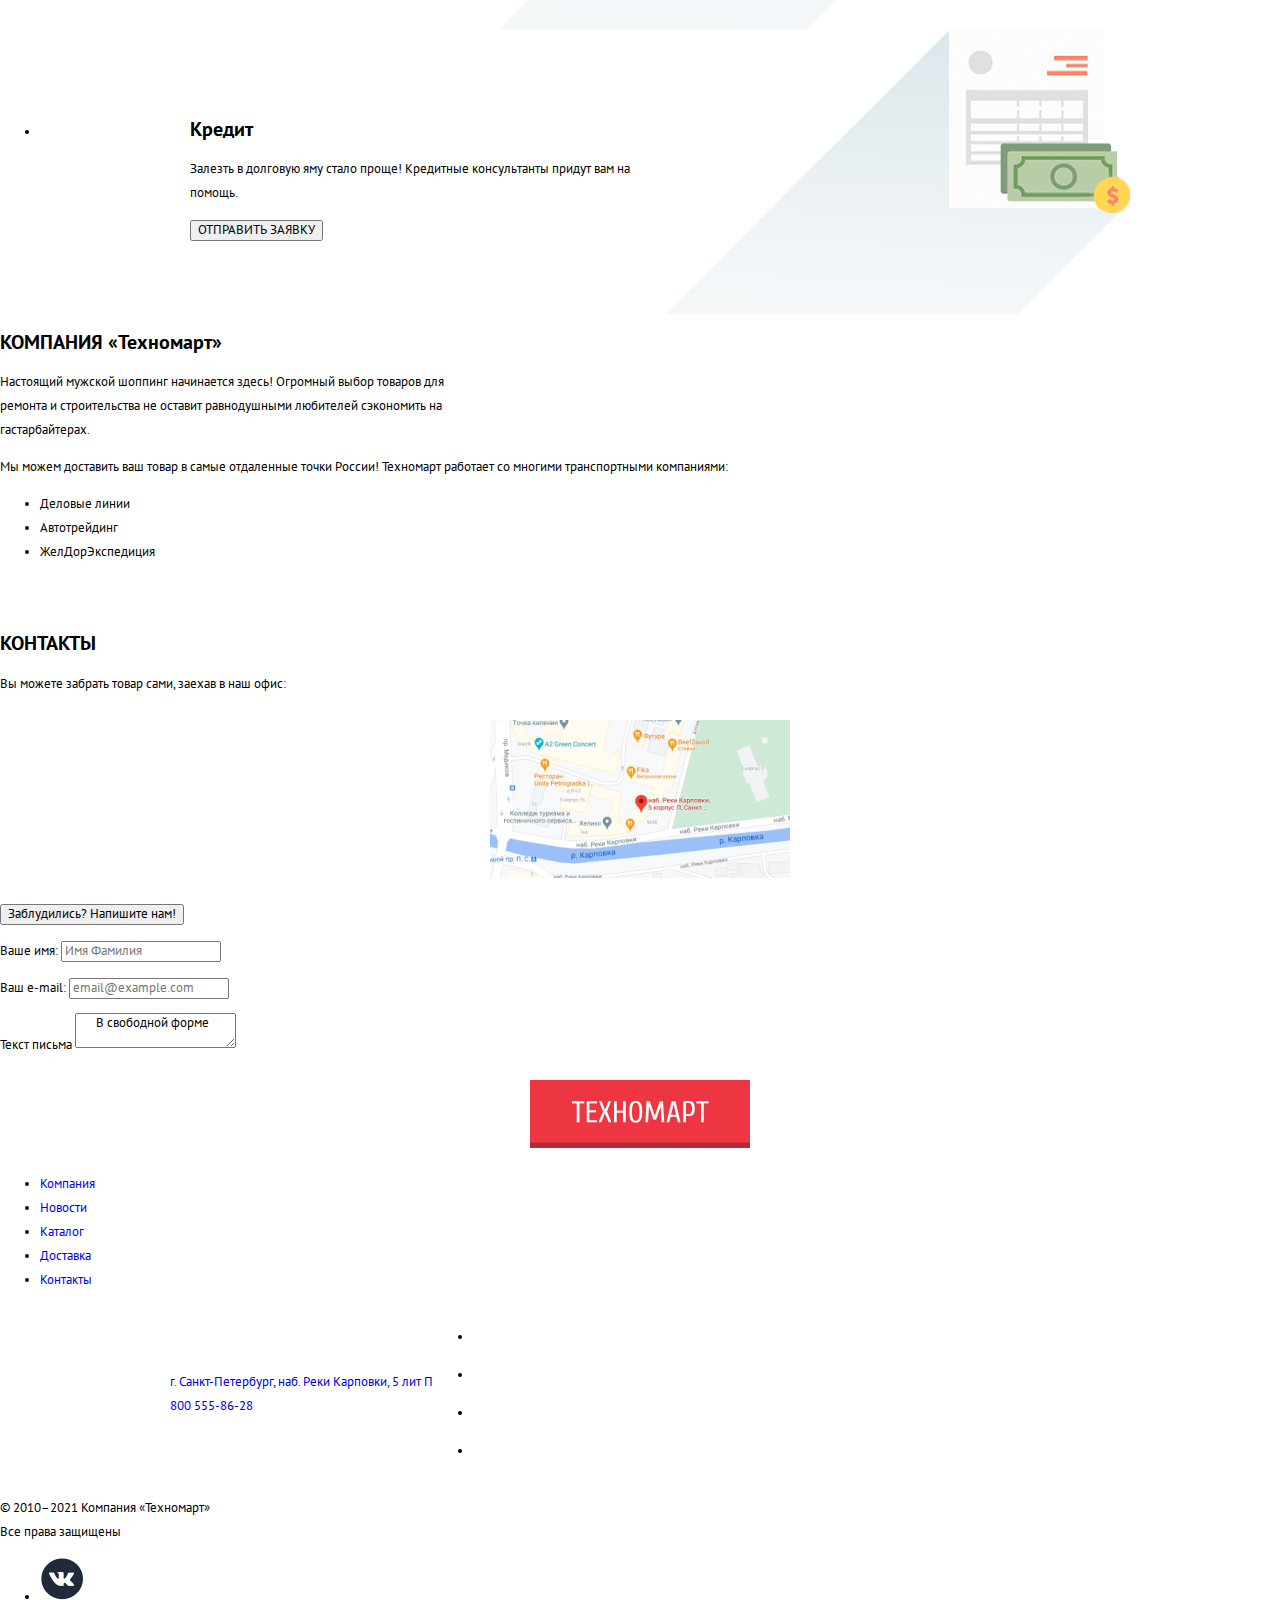
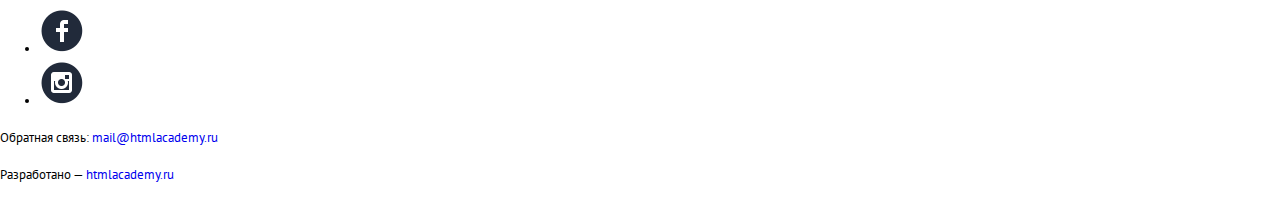
==== commit 648353fd: "rework slider" ====
--- a/index.html
+++ b/index.html
@@ -86,53 +86,15 @@
       </ul>
     </section>
 
-    <section class="products">
-      <div>
-        <h2>Лучшие товары</h2>
-        <div>
-          <div>
-            <input type="radio" id="slider-1" name="toggle" checked="" />
-            <input type="radio" id="slider-2" name="toggle" />
-          </div>
-          <div>
-            <label for="slider-1">
-              <span>Первый</span>
-              <button class="button gallery-button gallery-button-back" type="button" disabled>Назад</button>
-            </label>
-            <label for="slider-2">
-              <span>Второй</span>
-              <button class="button gallery-button gallery-button-next" type="button">Вперед</button>
-            </label>
-          </div>
-          <div>
-            <label for="slider-1">
-              <span> Влево </span>
-            </label>
-            <label for="slider-2">
-              <span> Вправо </span>
-            </label>
-          </div>
-          <ul class="products-list">
-            <li class="products-item">
-              <div>
-                <h2>Перфораторы</h2>
-                <span>Настоящие мужские игрушки</span>
-              </div>
-              <div class="wrapper catalog-button">
-                <a class="button" href="catalog.html">ОТКРЫТЬ КАТАЛОГ</a>
-              </div>
-            </li>
-            <li class="products-item">
-              <div>
-                <h2>Дрели</h2>
-                <span>Соседям на радость!</span>
-              </div>
-              <a class="button" href="catalog.html">ОТКРЫТЬ КАТАЛОГ</a>
-            </li>
-          </ul>
-        </div>
-      </div>
-    </section>
+     <section class="products__slider catalog-slider" aria-label="Слайдер">
+       <figure>
+         <img class="catalog-slider__img--activ" src="img\background-main-slider.jpg" alt="Мужик сверлит кирпичную стену дрелью" width="620" height="266">
+         <h3 class="catalog-slider__heading">Дрели</h3>
+         <p class="catalog-slider__tagline">Сосоедям на радость</p>
+       </figure>
+
+     </section>
+
 
     <section class="features">
       <ul class="features-list">
--- a/css/style.css
+++ b/css/style.css
@@ -252,3 +252,8 @@
 font-size: 14px;
 line-height: 18px;
 align-items: center;
+}
+
+.products{
+  font-family: Cuprum Arial, sans-serif;
+}
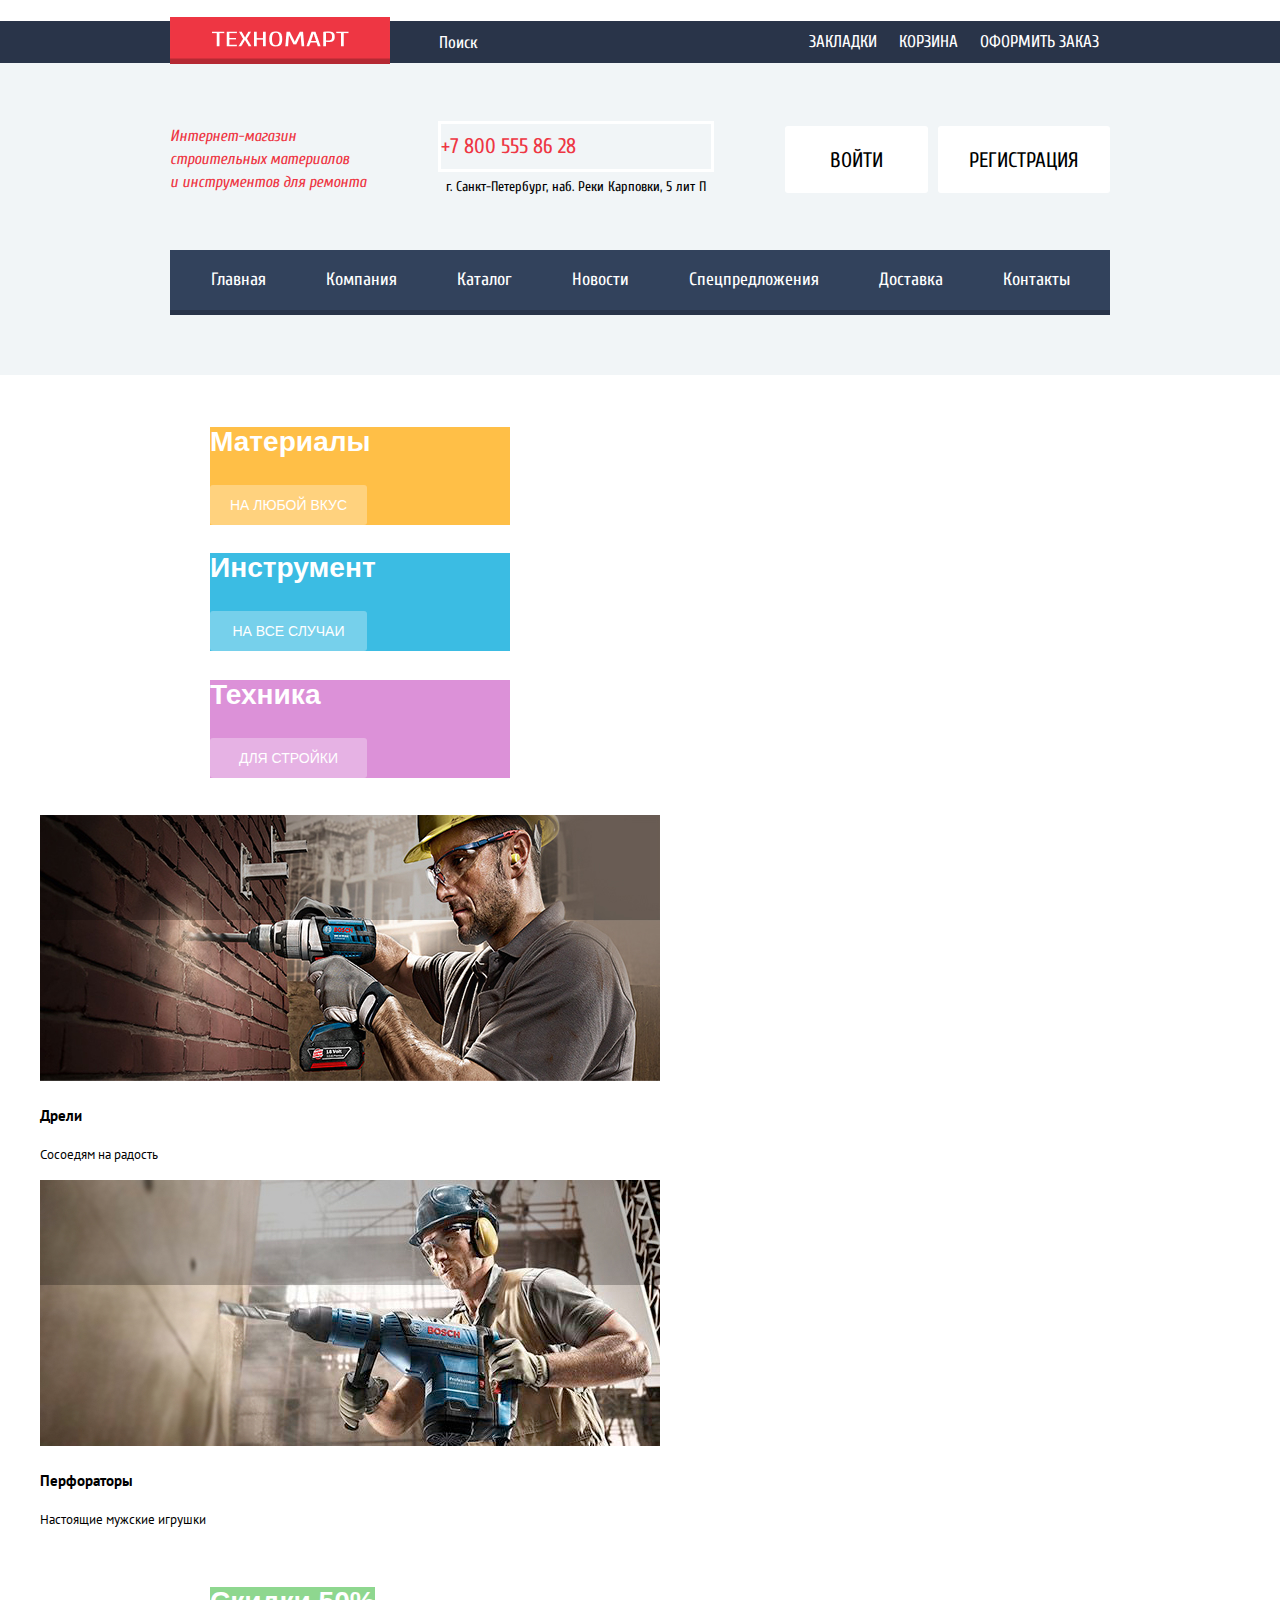
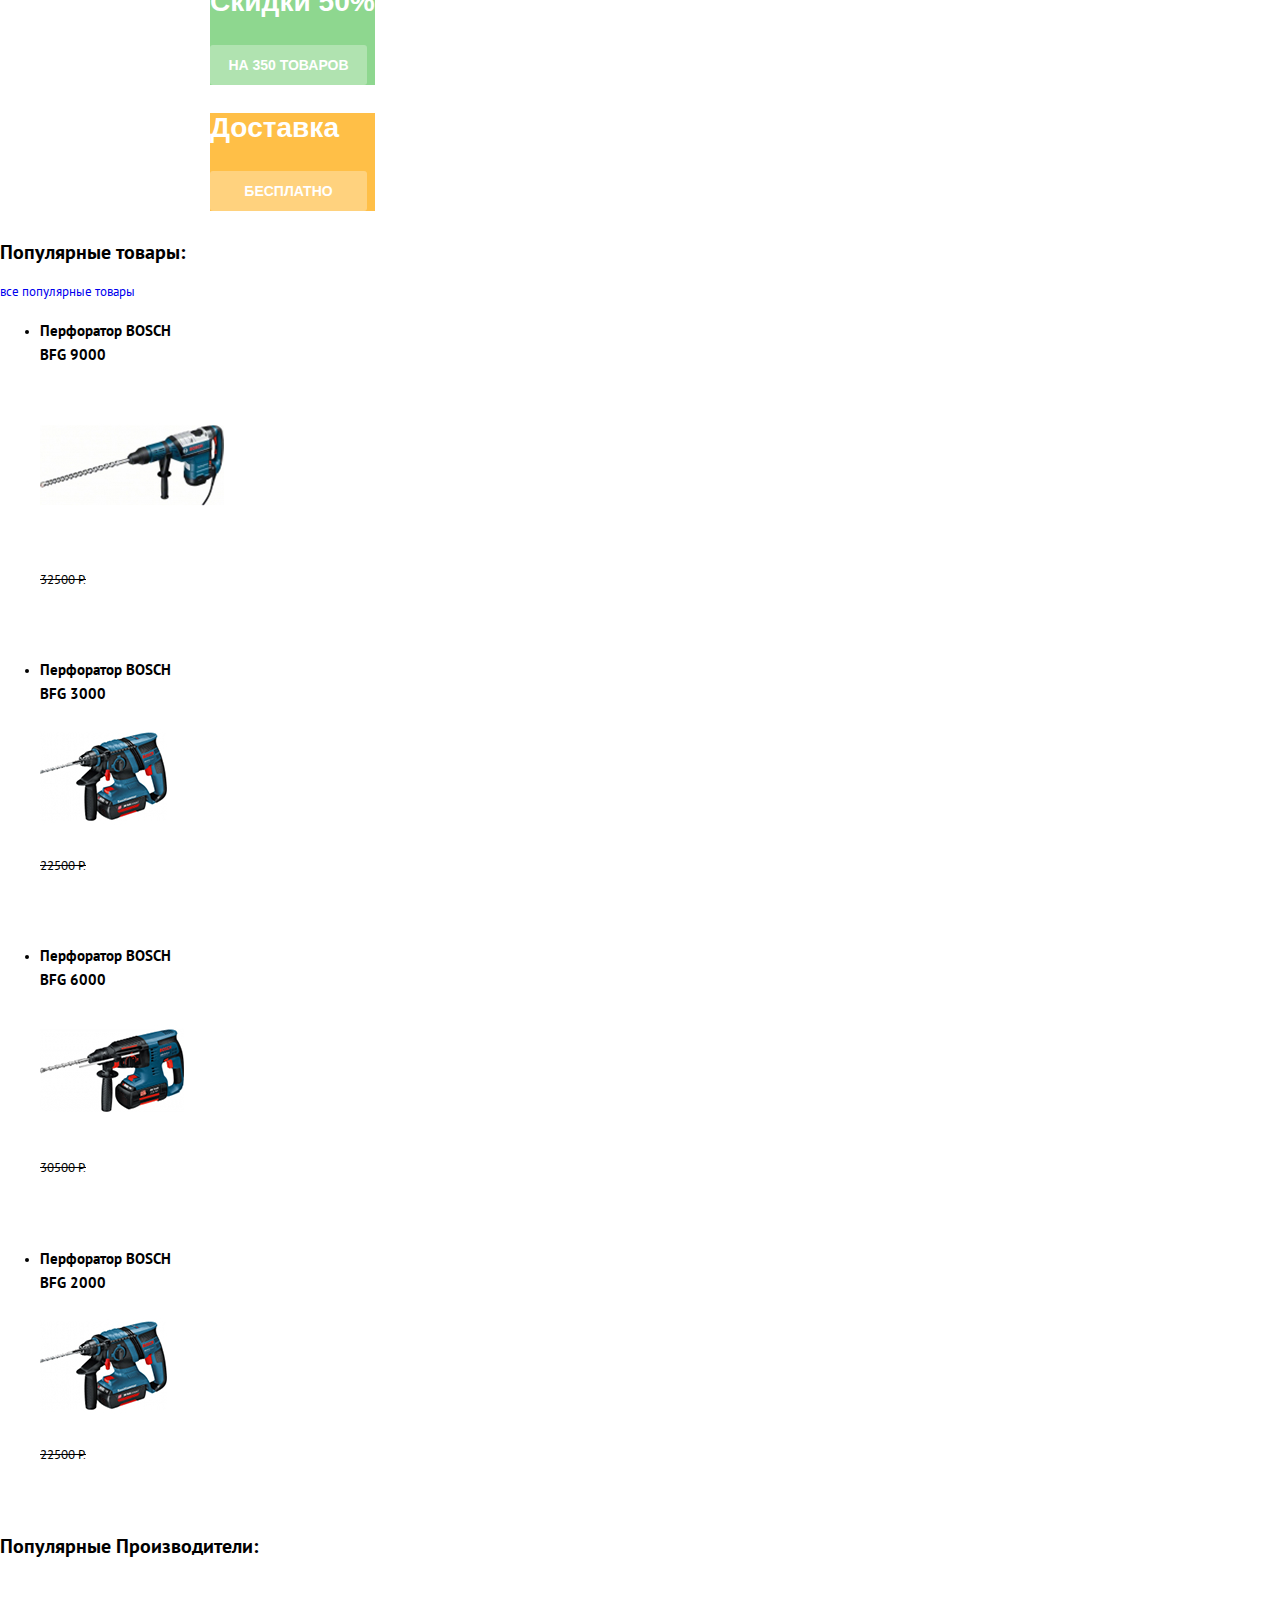
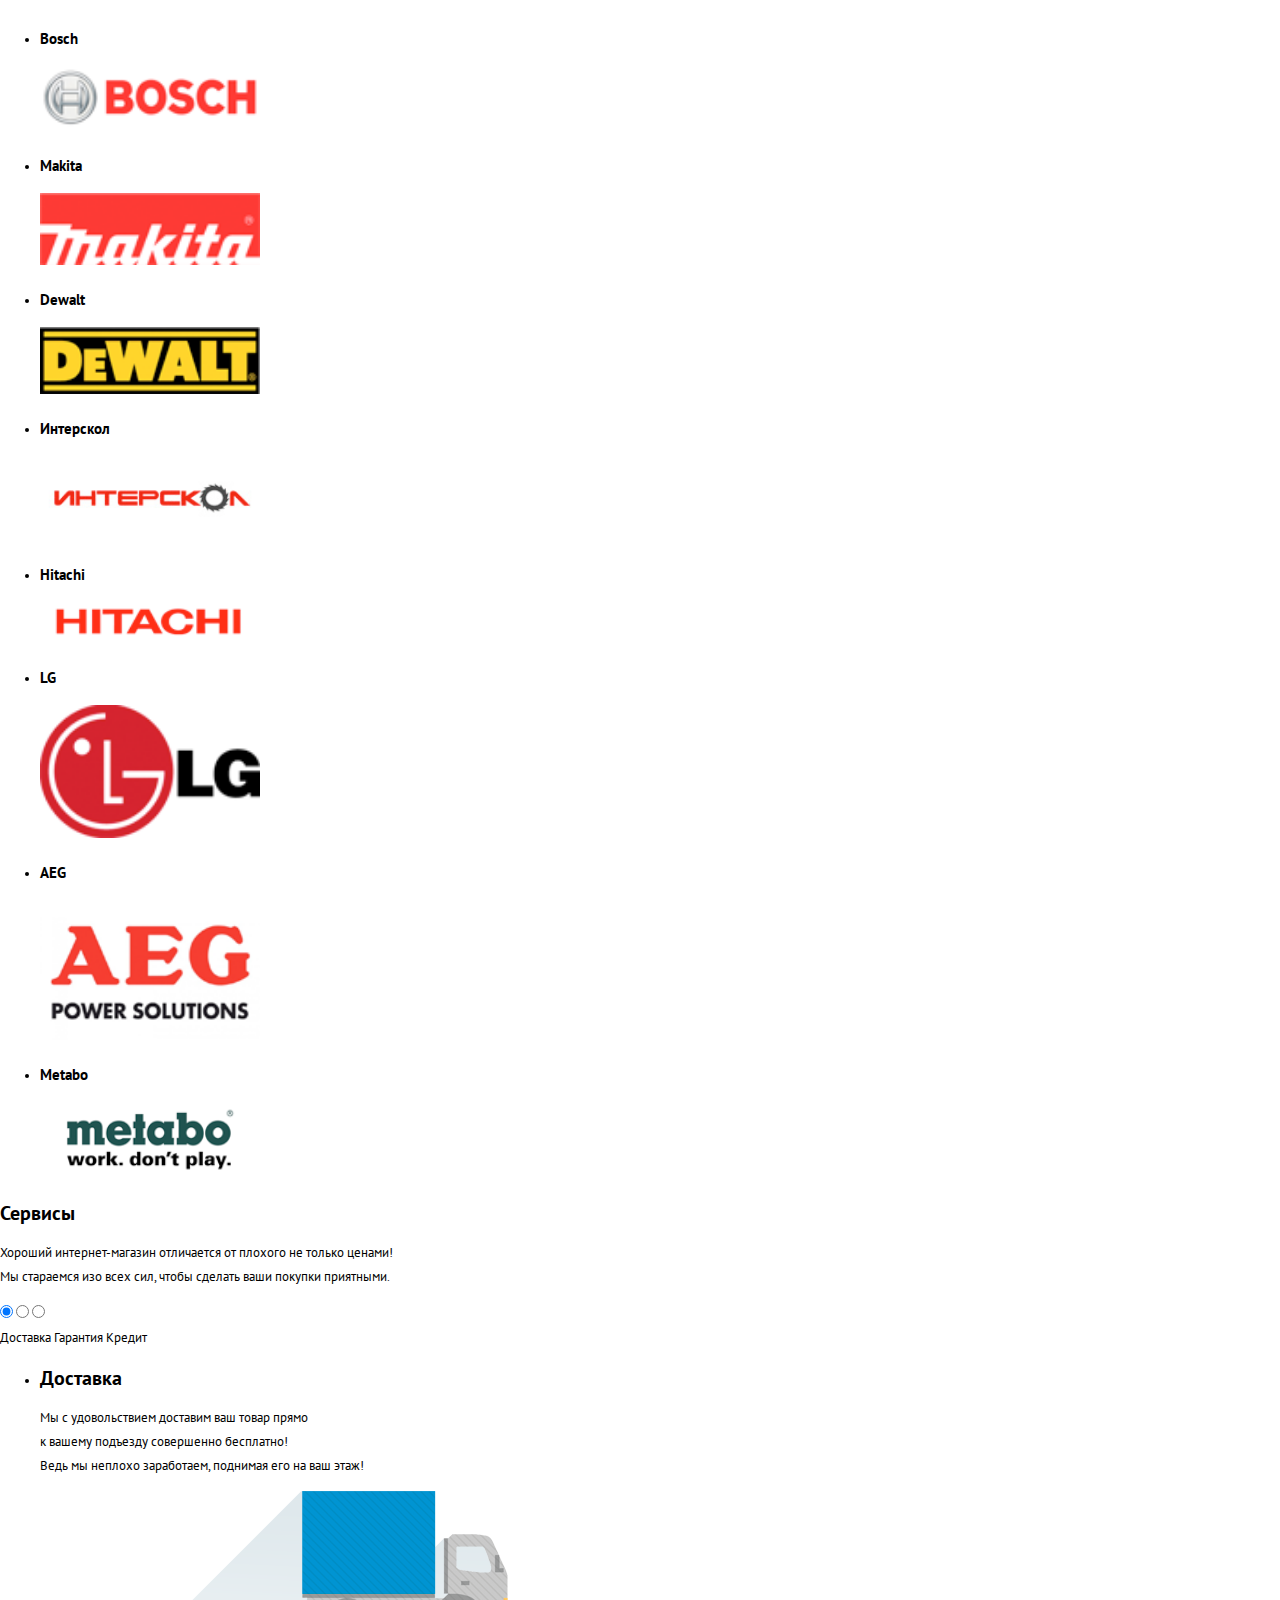
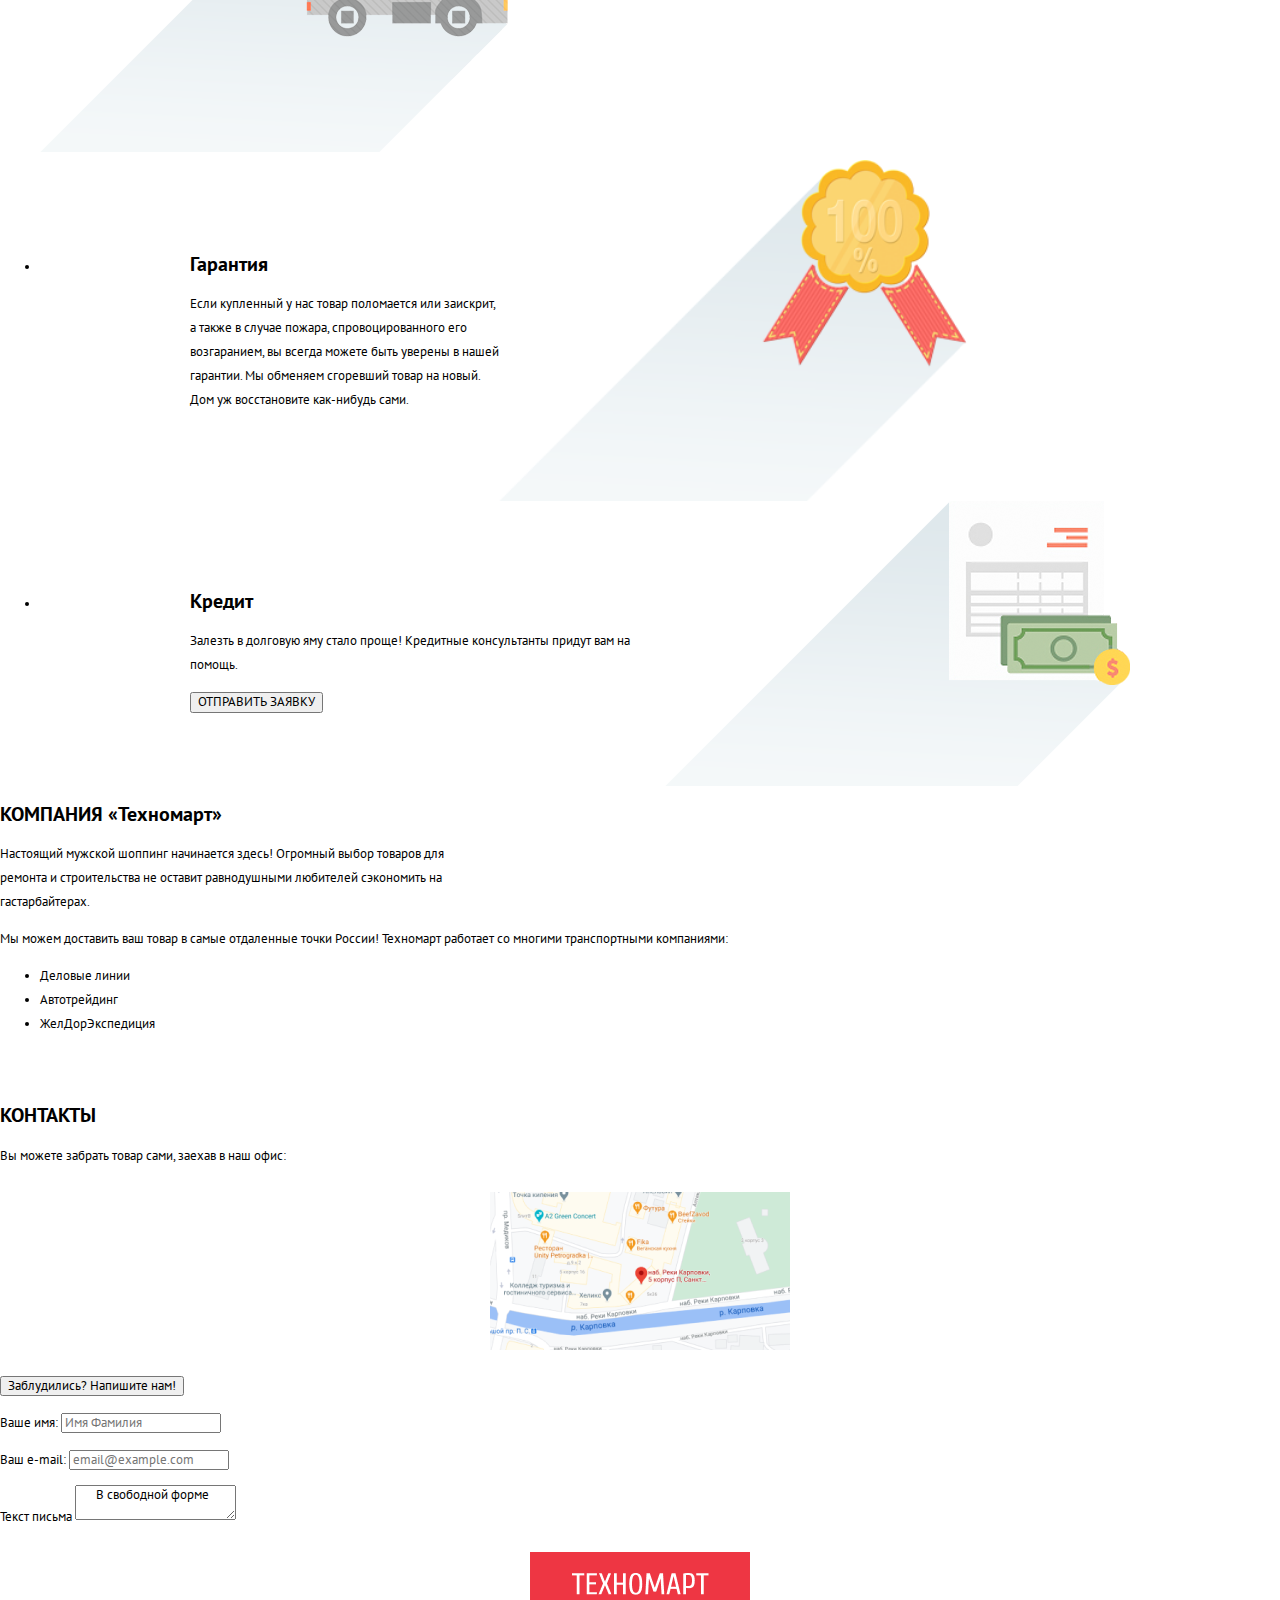
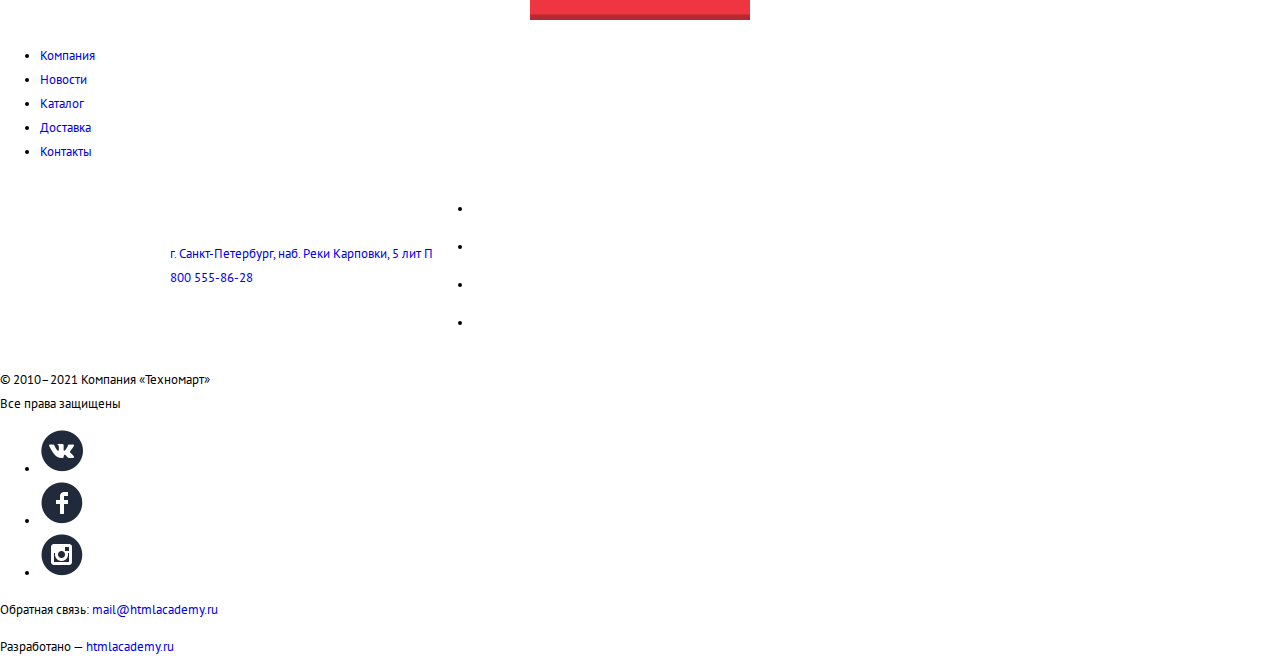
==== commit 6edc3c51: "add CSS" ====
--- a/index.html
+++ b/index.html
@@ -87,24 +87,27 @@
     </section>
 
      <section class="products__slider catalog-slider" aria-label="Слайдер">
-       <figure>
-         <img class="catalog-slider__img--activ" src="img\background-main-slider.jpg" alt="Мужик сверлит кирпичную стену дрелью" width="620" height="266">
+       <figure class="catalog-slider__slide catalog-slider__slide--active">
+         <img class="catalog-slider__img--activ" src="img\background-main-slider-2.jpg" alt="Мужик сверлит кирпичную стену дрелью" width="620" height="266">
          <h3 class="catalog-slider__heading">Дрели</h3>
          <p class="catalog-slider__tagline">Сосоедям на радость</p>
        </figure>
-
+       <figure class="catalog-slider__slide">
+        <img class="catalog-slider__img--activ" src="img\background-main-slider.jpg" alt="Мужик c перфоратором притворяется что работает" width="620" height="266">
+        <h3 class="catalog-slider__heading">Перфораторы</h3>
+        <p class="catalog-slider__tagline">Настоящие мужские игрушки</p>
+       </figure>
      </section>
 
-
-    <section class="features">
+    <section class="wrapper features">
       <ul class="features-list">
-        <li class="features-item">
+        <li class="features-item features-item__discounts">
           <h3>Скидки 50%</h3>
-          <a class="button" href="catalog.html">На 350 ТОВАРОВ</a>
-        </li>
-        <li class="features-item">
+          <a class="button features-list__link" href="catalog.html">На 350 ТОВАРОВ</a>
+        </li>
+        <li class="features-item features-item__delivery">
           <h3>Доставка</h3>
-          <a class="button" href="blank.html">Бесплатно</a>
+          <a class="button features-list__link" href="blank.html">Бесплатно</a>
         </li>
       </ul>
     </section>
--- a/css/style.css
+++ b/css/style.css
@@ -1,26 +1,26 @@
 :root {
---basic-red: #EE3643;
---basic-green: #63A63E;
---basic-grey: #3D546F;
---basic-greylight: #C5C5C5;
---basic-background: #F1F5F7;
---white: #FFFFFF;
---special-ylellow: #FFBF47;
---success: #5FBB2D;
---error: #BA2732;
+  --basic-red: #EE3643;
+  --basic-green: #63A63E;
+  --basic-grey: #3D546F;
+  --basic-greylight: #C5C5C5;
+  --basic-background: #F1F5F7;
+  --white: #FFFFFF;
+  --special-ylellow: #FFBF47;
+  --success: #5FBB2D;
+  --error: #BA2732;
 }
 
 body {
-    min-width: 960px;
-    margin: 0px;
-    padding: 0px;
-    font-family: "PT Sans", Arial, sans-serif;
-    font-size: 13px;
-    line-height: 24px;
-    font-weight: 400;
-    color: #000;
-    text-transform: none;
-    background-color: var(--white)
+  min-width: 960px;
+  margin: 0px;
+  padding: 0px;
+  font-family: "PT Sans", Arial, sans-serif;
+  font-size: 13px;
+  line-height: 24px;
+  font-weight: 400;
+  color: #000;
+  text-transform: none;
+  background-color: var(--white)
 }
 
 a {
@@ -52,6 +52,7 @@
   clip: rect(0 0 0 0);
   overflow: hidden
 }
+
 /*Все кнопки на странице*/
 .button {
   align-items: center;
@@ -96,14 +97,15 @@
   font-size: 17px;
   line-height: 18px;
 }
+
 /* форма поиска*/
-.header-search{
+.header-search {
   position: relative;
   width: 270px;
   height: 100%;
 }
 
-.header-search__input{
+.header-search__input {
   background-color: #293449;
   padding: 0 10px 0 49px;
   border: 0;
@@ -113,19 +115,19 @@
   outline: 0;
 }
 
- .header-search__input:hover{
-   background-color: #293449;
- }
-
- .header-search__input::placeholder{
-   color: #FFFFFF;
- }
-
- .header-search:hover{
+.header-search__input:hover {
+  background-color: #293449;
+}
+
+.header-search__input::placeholder {
+  color: #FFFFFF;
+}
+
+.header-search:hover {
   background-color: #293449
- }
-
- .header-search__input:focus{
+}
+
+.header-search__input:focus {
   background-color: var(--white);
   color: #000;
   fill: var(--basic-red);
@@ -141,6 +143,7 @@
   padding: 0;
   margin-left: auto;
 }
+
 /*регистрация контакты*/
 .contact-info {
   align-items: flex-start;
@@ -166,14 +169,14 @@
   max-width: 197px;
 }
 
-.contact-info__contacts{
+.contact-info__contacts {
   margin-left: 71px;
   display: flex;
   align-items: center;
   flex-direction: column;
 }
 
-.contact-info__contacts-phone{
+.contact-info__contacts-phone {
   display: flex;
   align-items: center;
   font-size: 21px;
@@ -184,14 +187,15 @@
   border: 3px solid var(--white);
 }
 
-.contact-info__contacts-adress{
+.contact-info__contacts-adress {
   font-size: 14px;
   line-height: 24px;
   margin: 3px 0 0;
   max-width: 270px;
 }
+
 /*навигационная панель*/
-.site-navigation{
+.site-navigation {
   margin: 40px 0 60px;
   padding: 0;
   list-style: none;
@@ -218,13 +222,13 @@
 /*стили для main*/
 /*блок product-categories*/
 
-.product-categories{
+.product-categories {
   font-family: Cuprum Arial, sans-serif;
   font-size: 24px;
   line-height: 30px;
 }
 
-.product-list{
+.product-list {
   list-style: none;
   align-items: center;
 }
@@ -233,27 +237,52 @@
   width: 300px;
   height: 100%;
   color: var(--white);
-  }
+}
 
 .product-item__material {
   background-color: #FFBF47;
 }
 
 .product-item__tools {
-  background-color: #3BBCE3 ;
-}
-
-.product-item__vehicles{
+  background-color: #3BBCE3;
+}
+
+.product-item__vehicles {
   background-color: #DC91D8;
 }
-.product-list__link{
-background: rgba(255, 255, 255, 0.3);
-max-width: 135px;
-font-size: 14px;
-line-height: 18px;
-align-items: center;
-}
-
-.products{
+
+.product-list__link {
+  background: rgba(255, 255, 255, 0.3);
+  max-width: 135px;
+  font-size: 14px;
+  line-height: 18px;
+  align-items: center;
+}
+
+.features-list__link {
+  background: rgba(255, 255, 255, 0.3);
+  max-width: 135px;
+  font-size: 14px;
+  line-height: 18px;
+  align-items: center;
+}
+
+.features-item__discounts{
+  background-color: #8ED78F;
+}
+
+.features-item__delivery{
+  background-color: #FFBF47;
+}
+
+.features-list{
+  list-style: none;
+}
+
+.features-item {
   font-family: Cuprum Arial, sans-serif;
-}
+  font-size: 24px;
+  line-height: 30px;
+  font-weight: 700;
+  color: var(--white);
+}
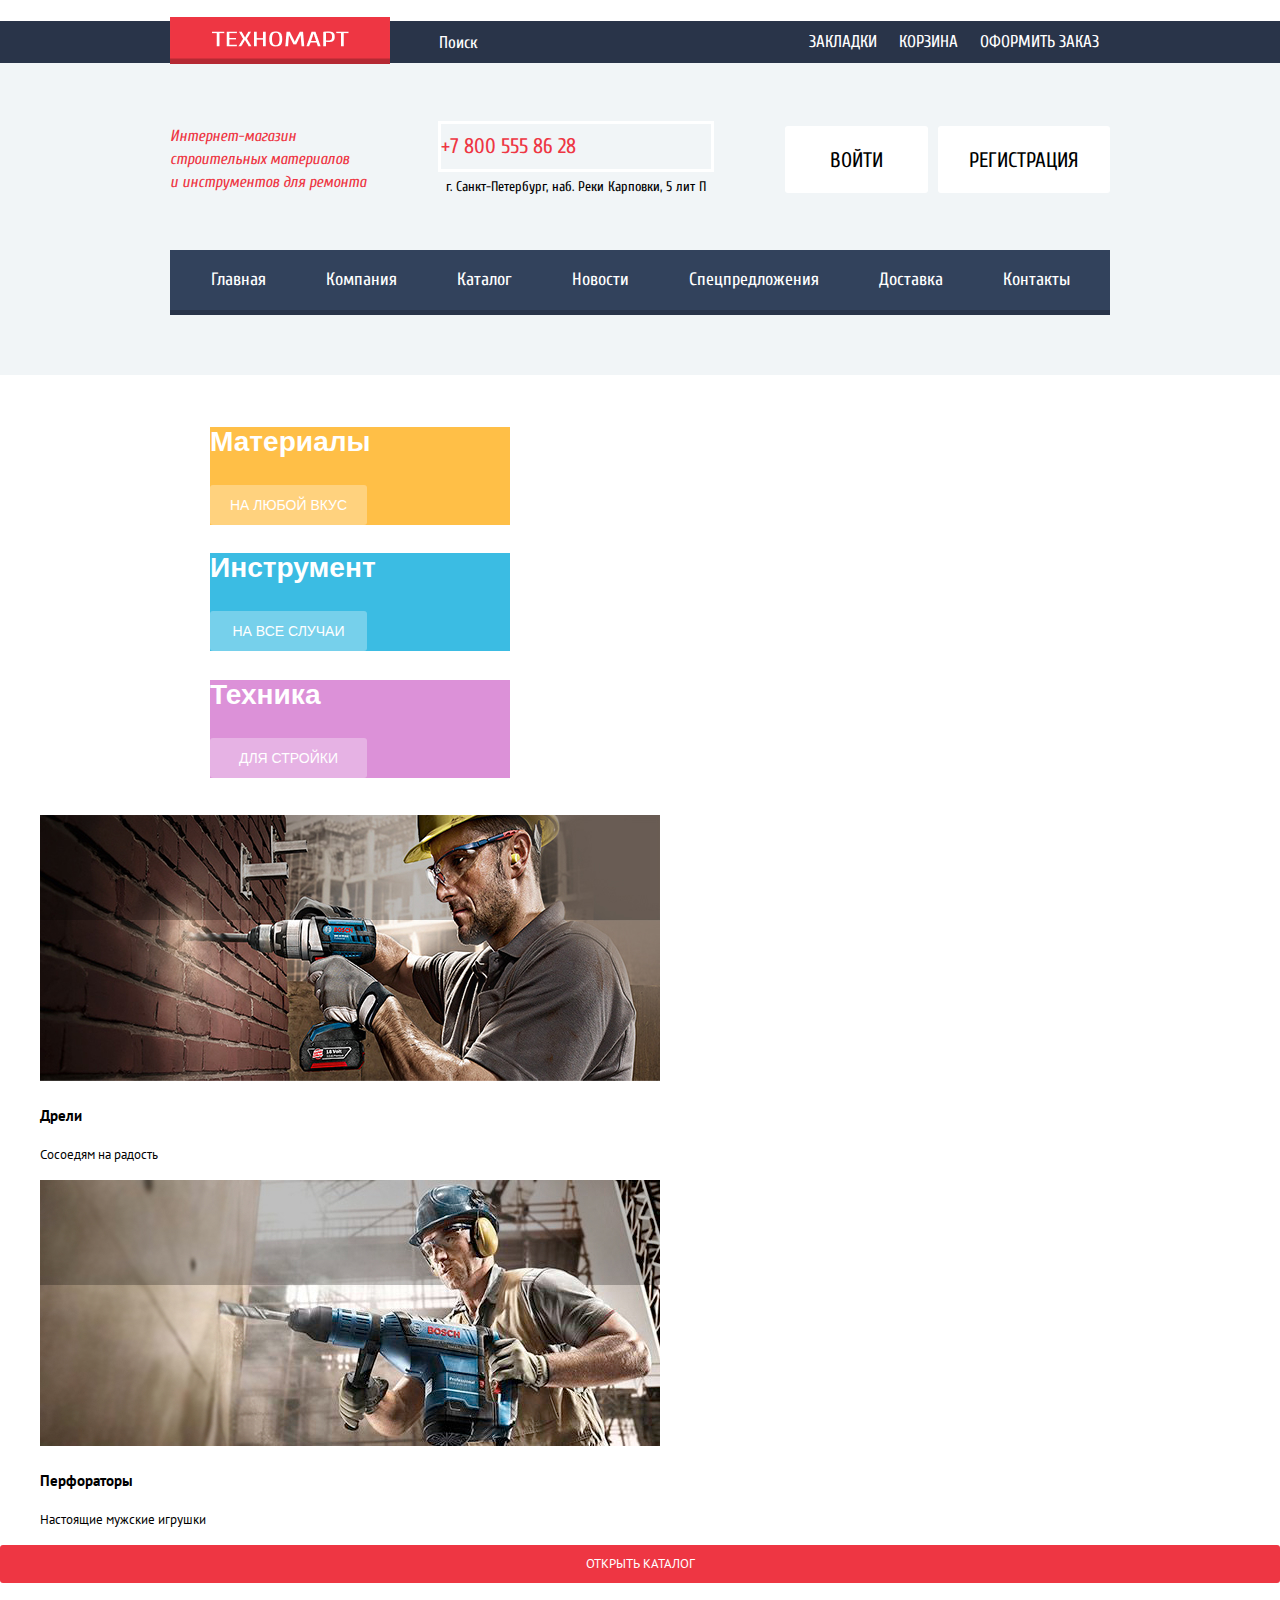
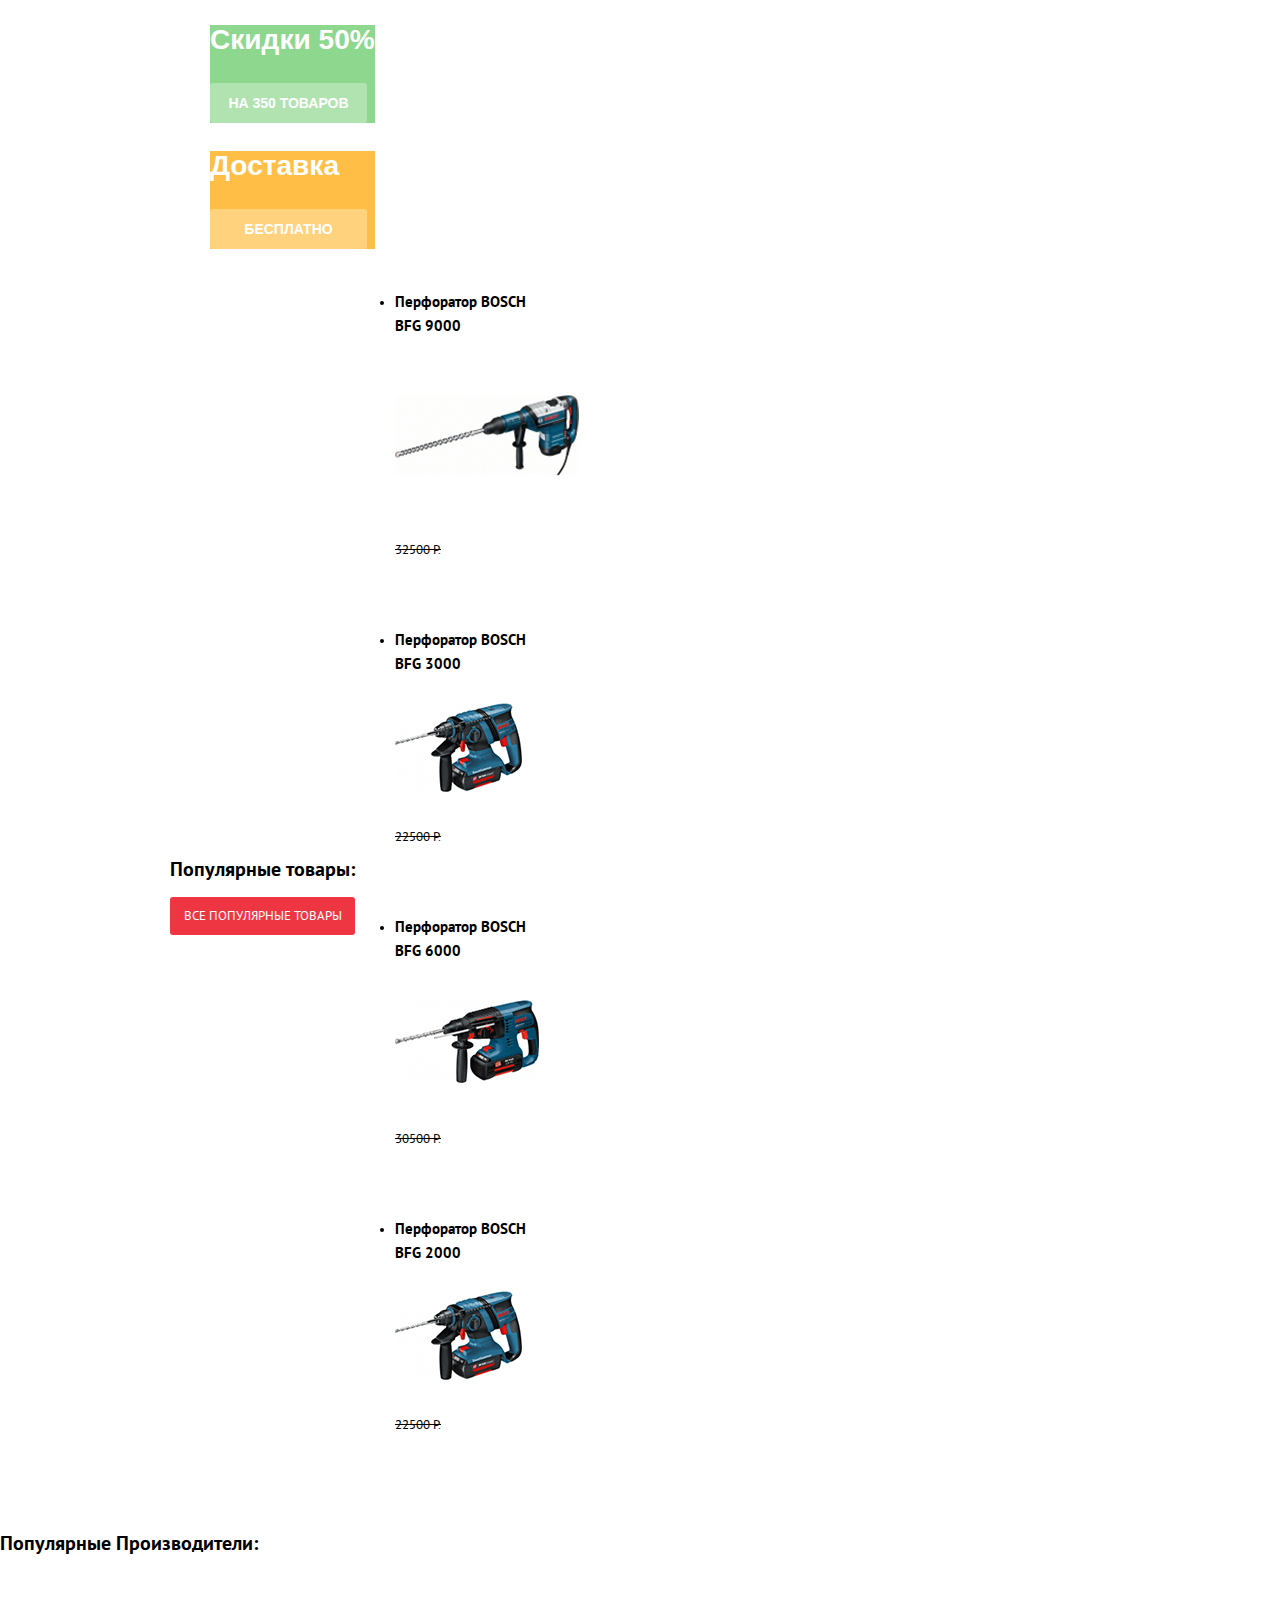
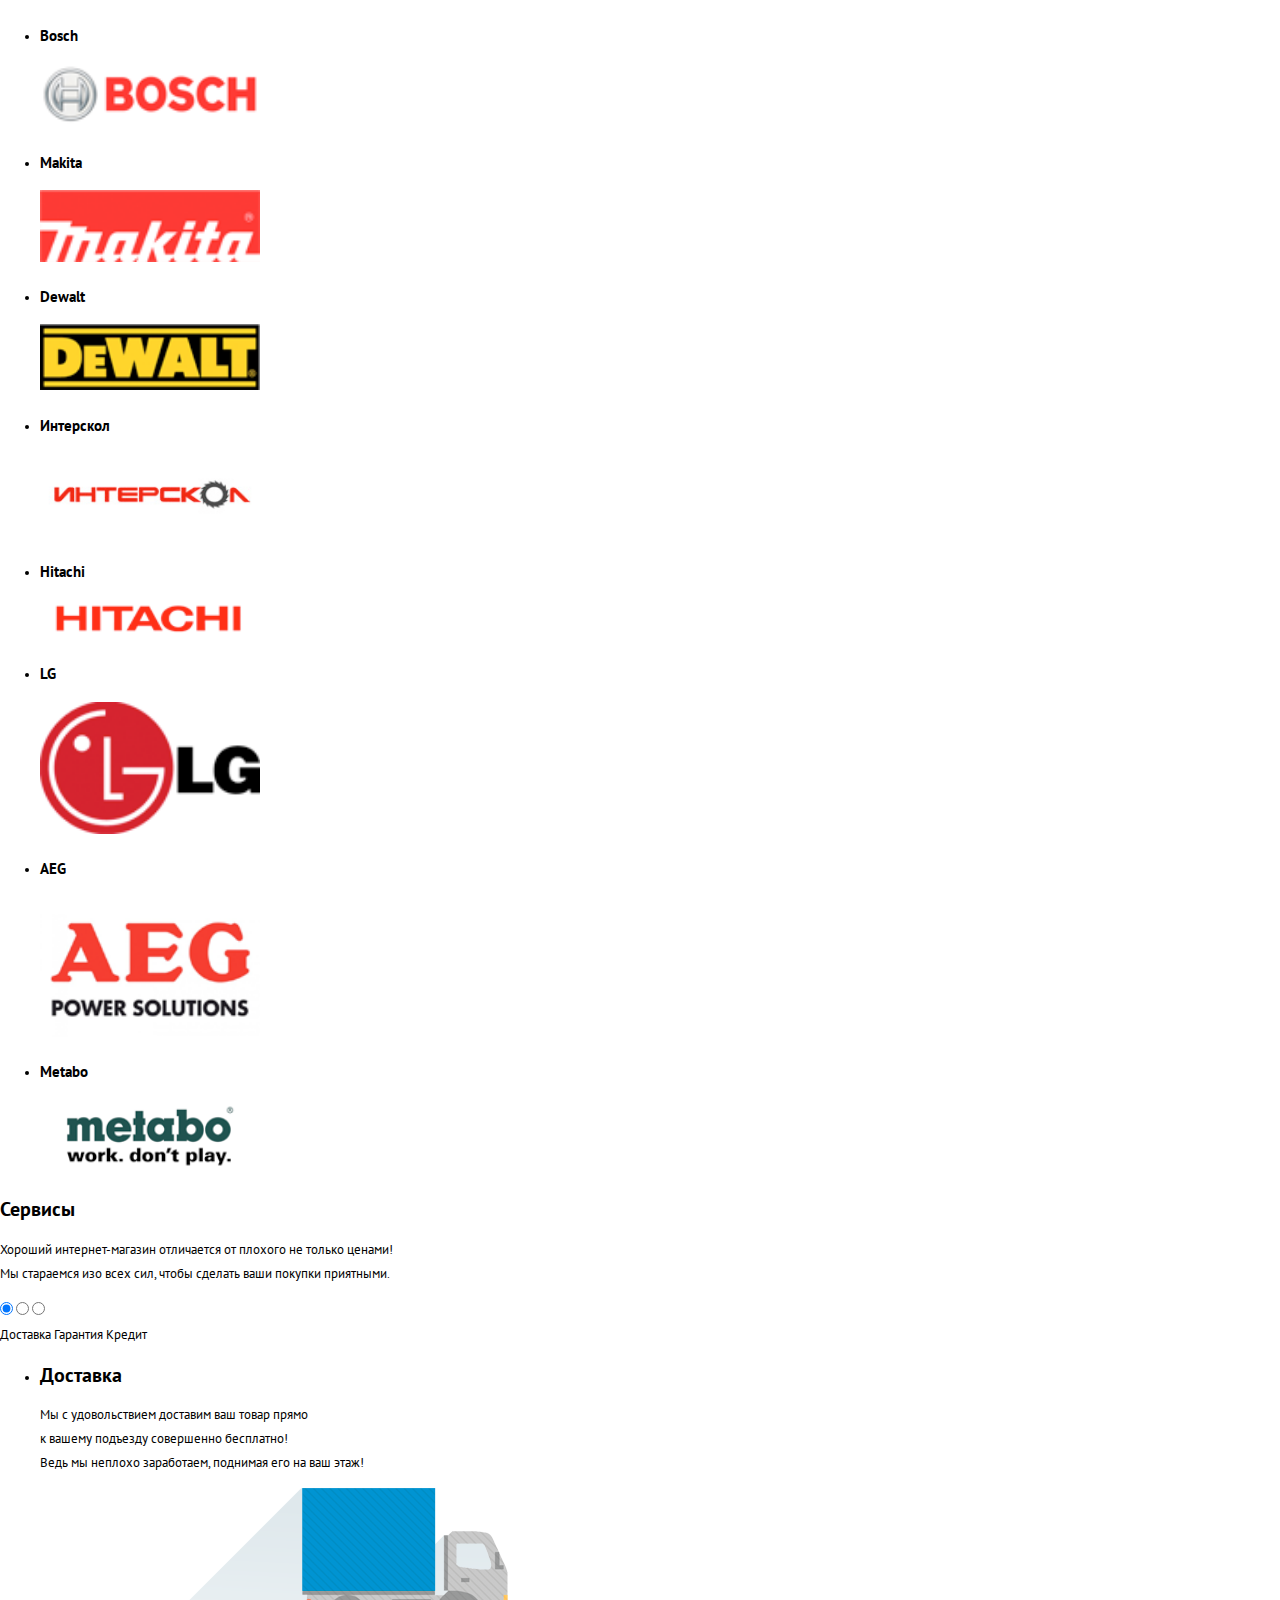
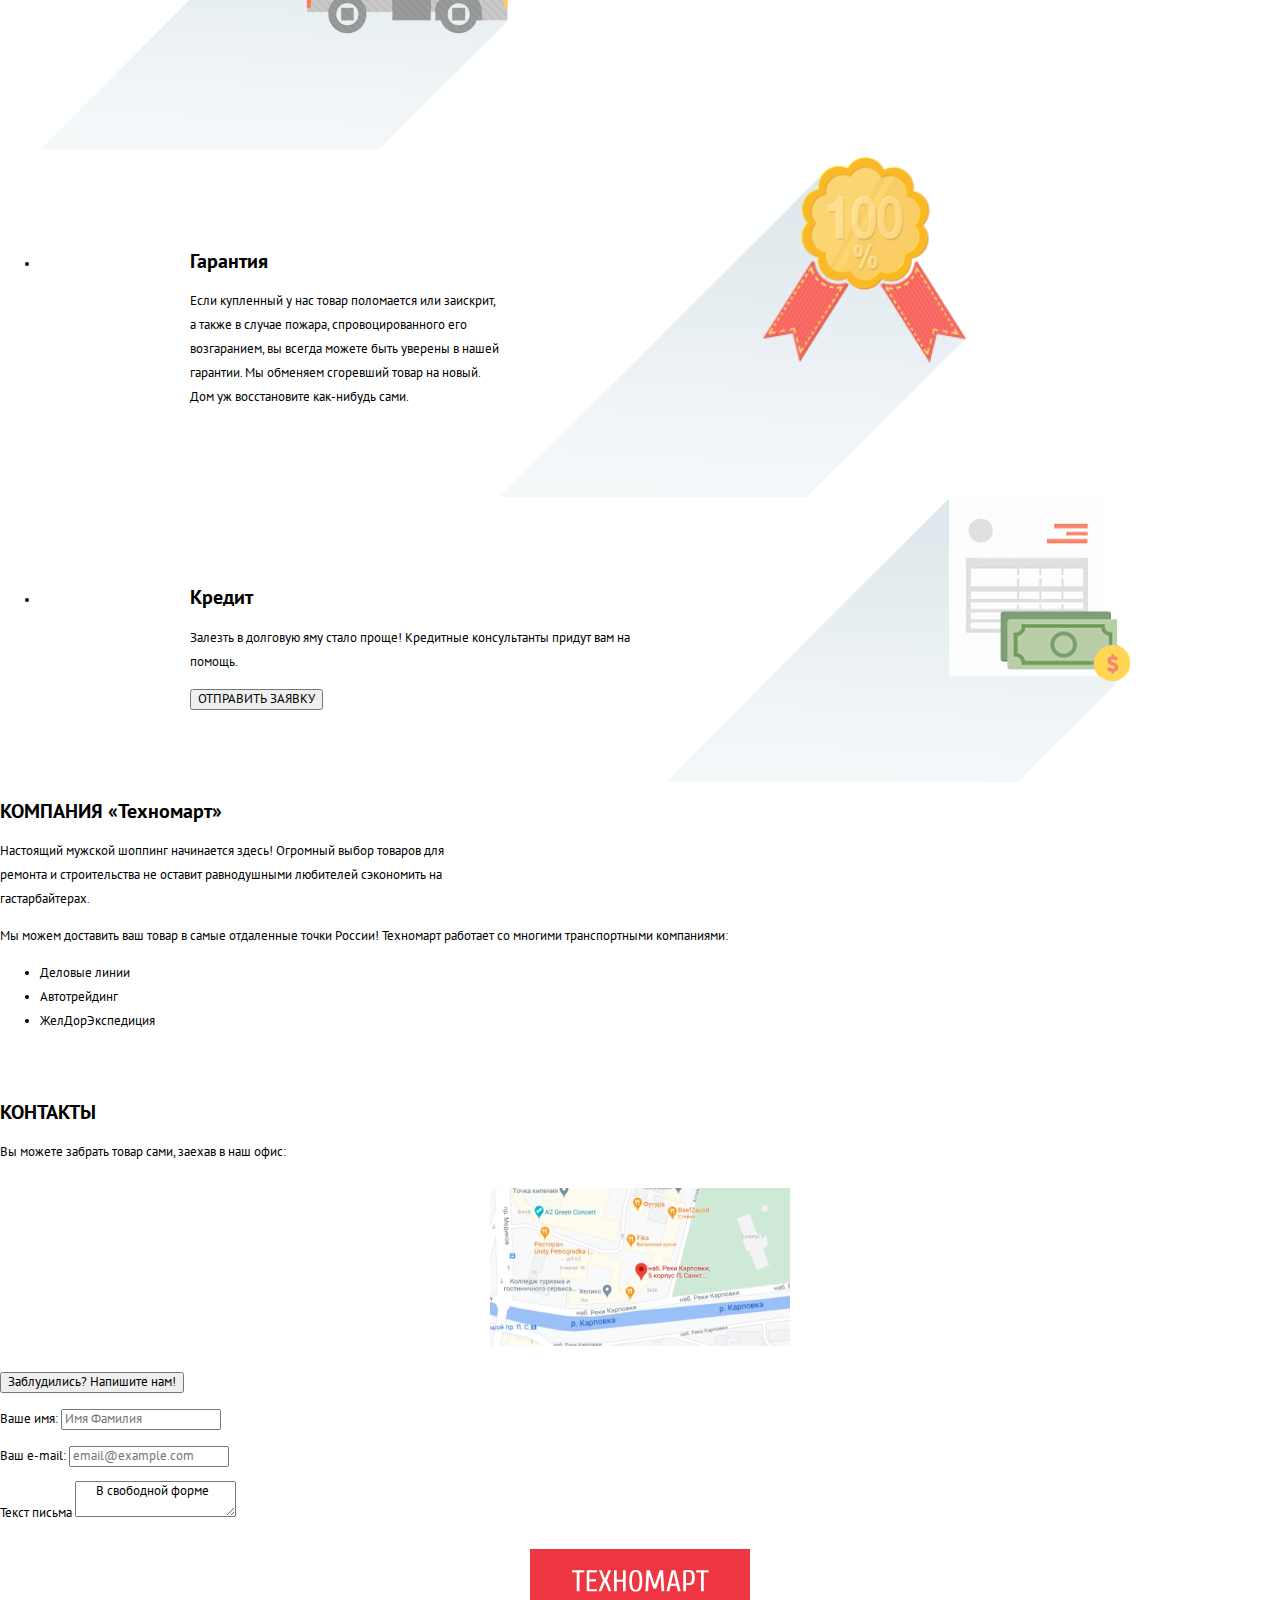
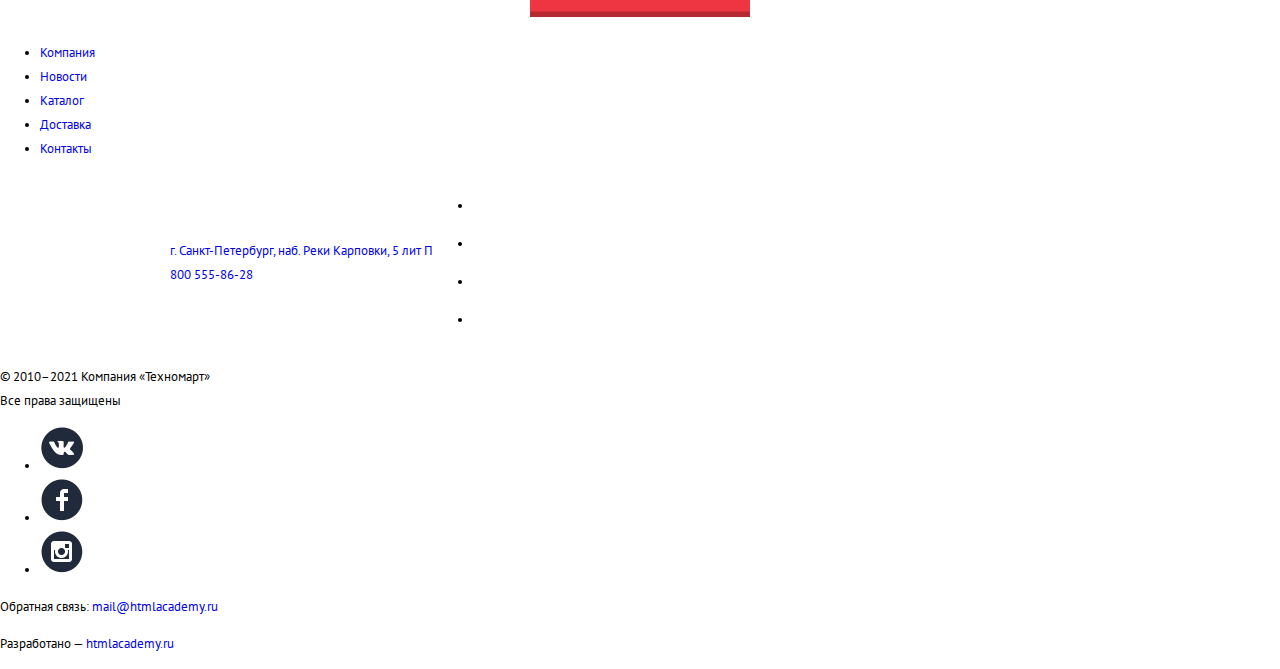
==== commit 45b058da: "class css" ====
--- a/index.html
+++ b/index.html
@@ -97,6 +97,7 @@
         <h3 class="catalog-slider__heading">Перфораторы</h3>
         <p class="catalog-slider__tagline">Настоящие мужские игрушки</p>
        </figure>
+       <a class="button button__basic--red" href="catalog.html">ОТКРЫТЬ КАТАЛОГ</a>
      </section>
 
     <section class="wrapper features">
@@ -112,10 +113,10 @@
       </ul>
     </section>
 
-    <section class="popular-products">
-      <div>
-        <h2>Популярные товары:</h2>
-        <a href="blank.html">все популярные товары</a>
+    <section class=" wrapper popular-products">
+      <div>
+        <h2 class="popular__header">Популярные товары:</h2>
+        <a  class="button button__basic--red" href="blank.html">все популярные товары</a>
       </div>
       <ul class="popular-products-list">
         <li class="popular-product-item">
--- a/css/style.css
+++ b/css/style.css
@@ -82,6 +82,18 @@
   min-width: 121px;
 }
 
+.button__basic--red {
+background-color: var(--basic-red);
+}
+
+.button__basic--red:hover,
+.button__basic--red:focus {
+  background-color: #ca2c37;
+}
+
+.button__basic--red:active {
+  background-color: #BA2732;
+}
 /*стили для хедера*/
 .main-header {
   background-color: var(--basic-background);
